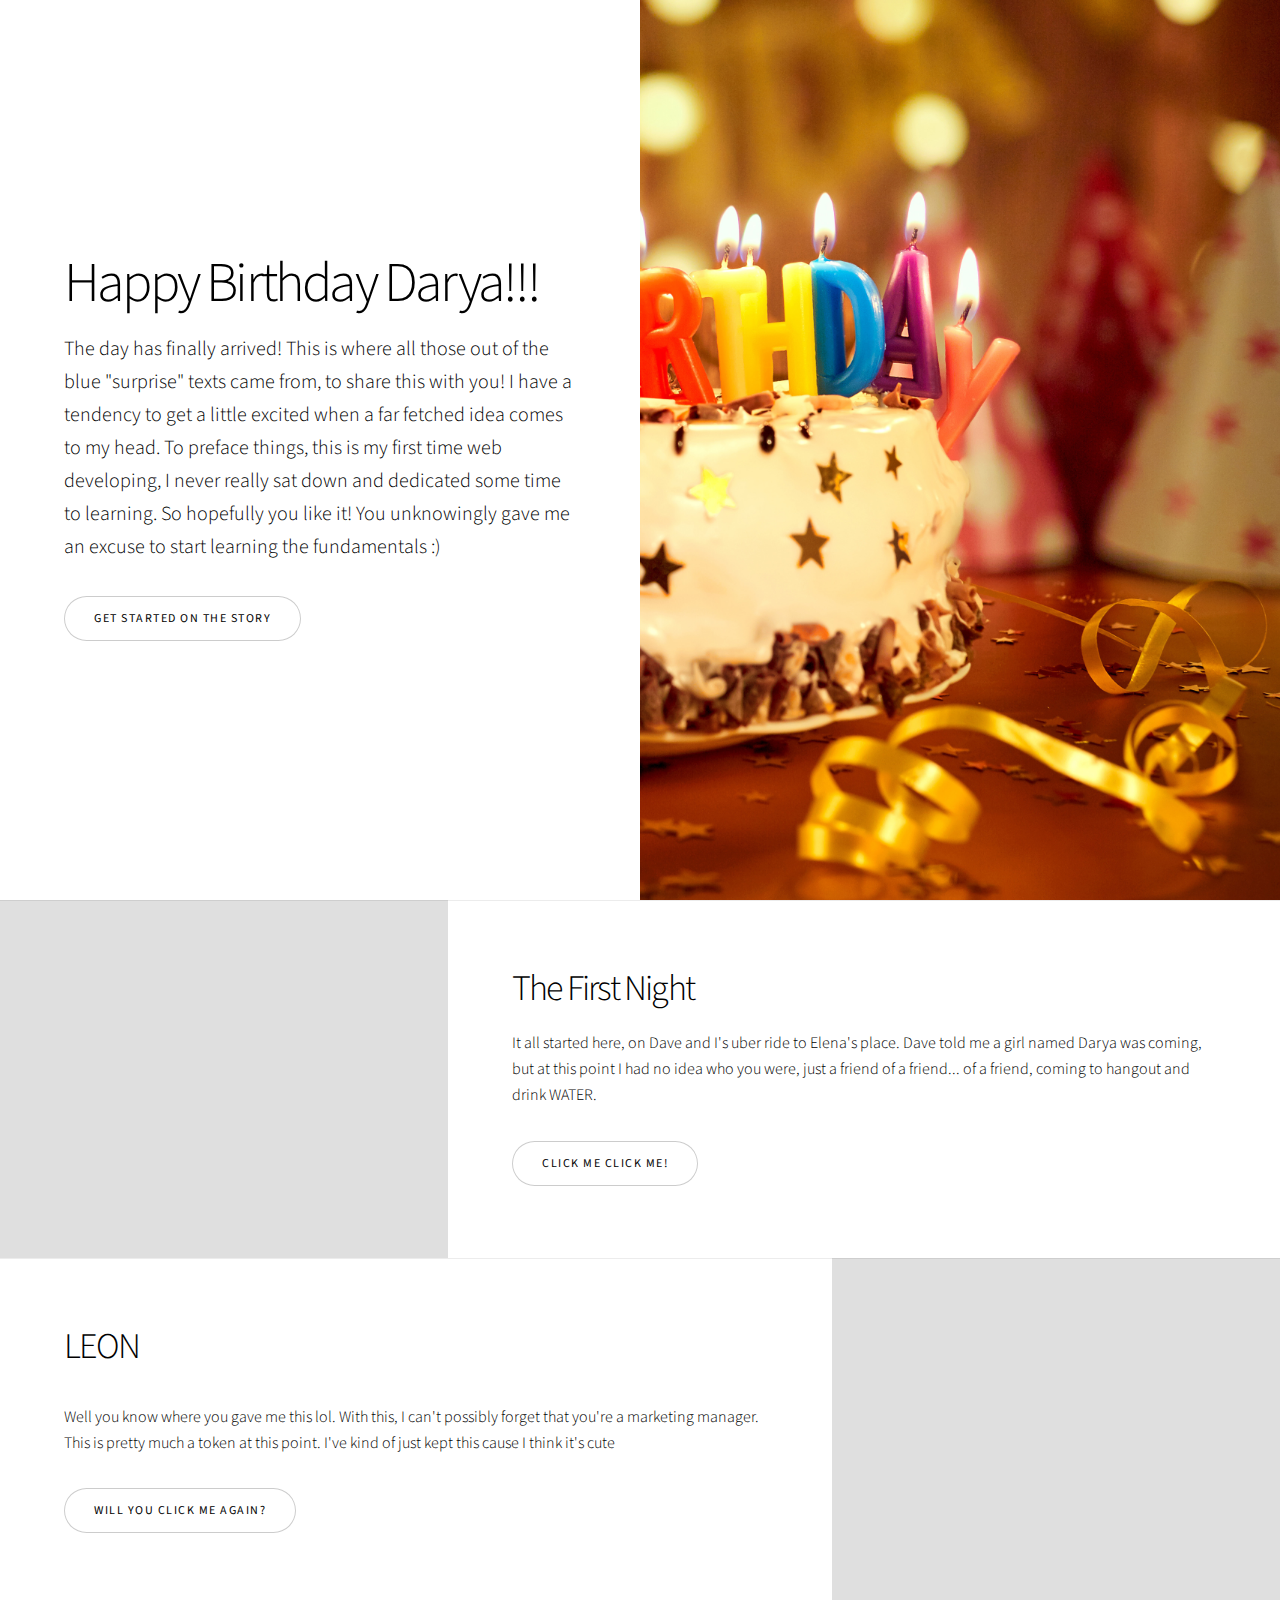
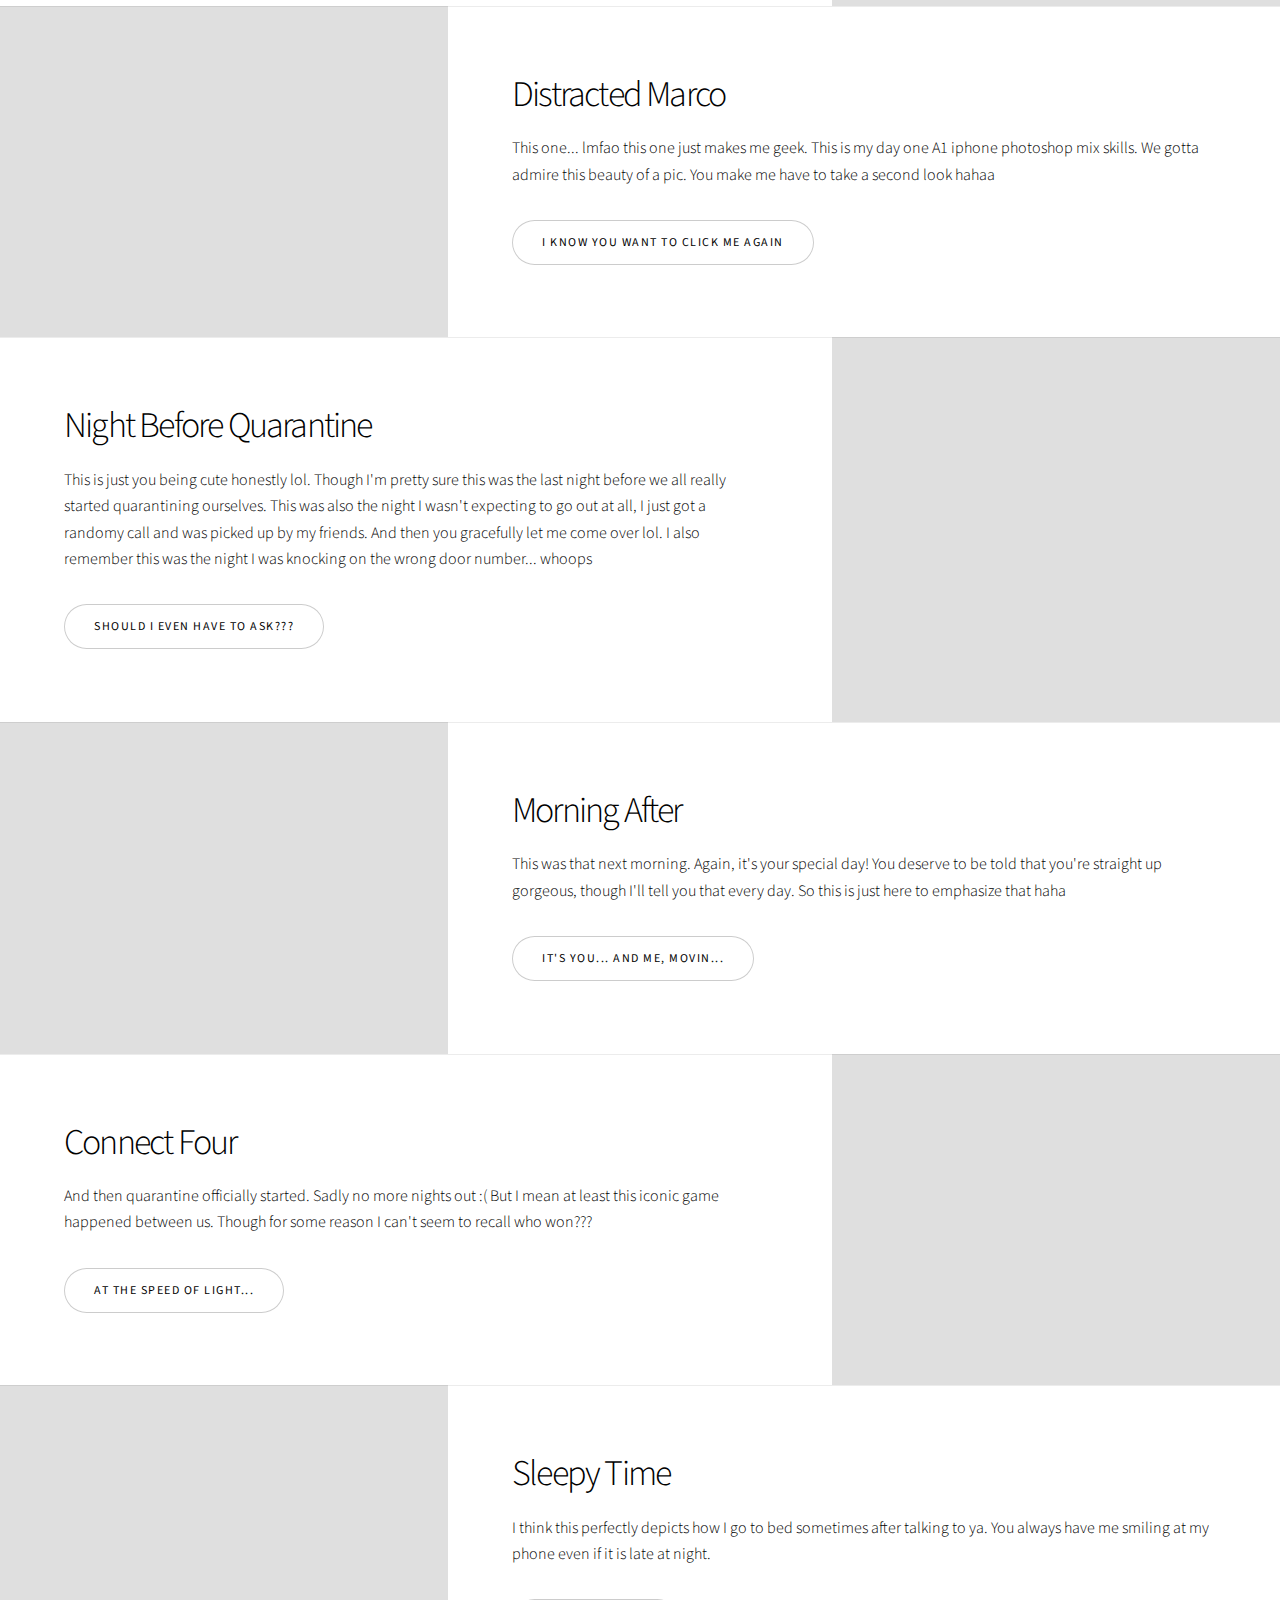
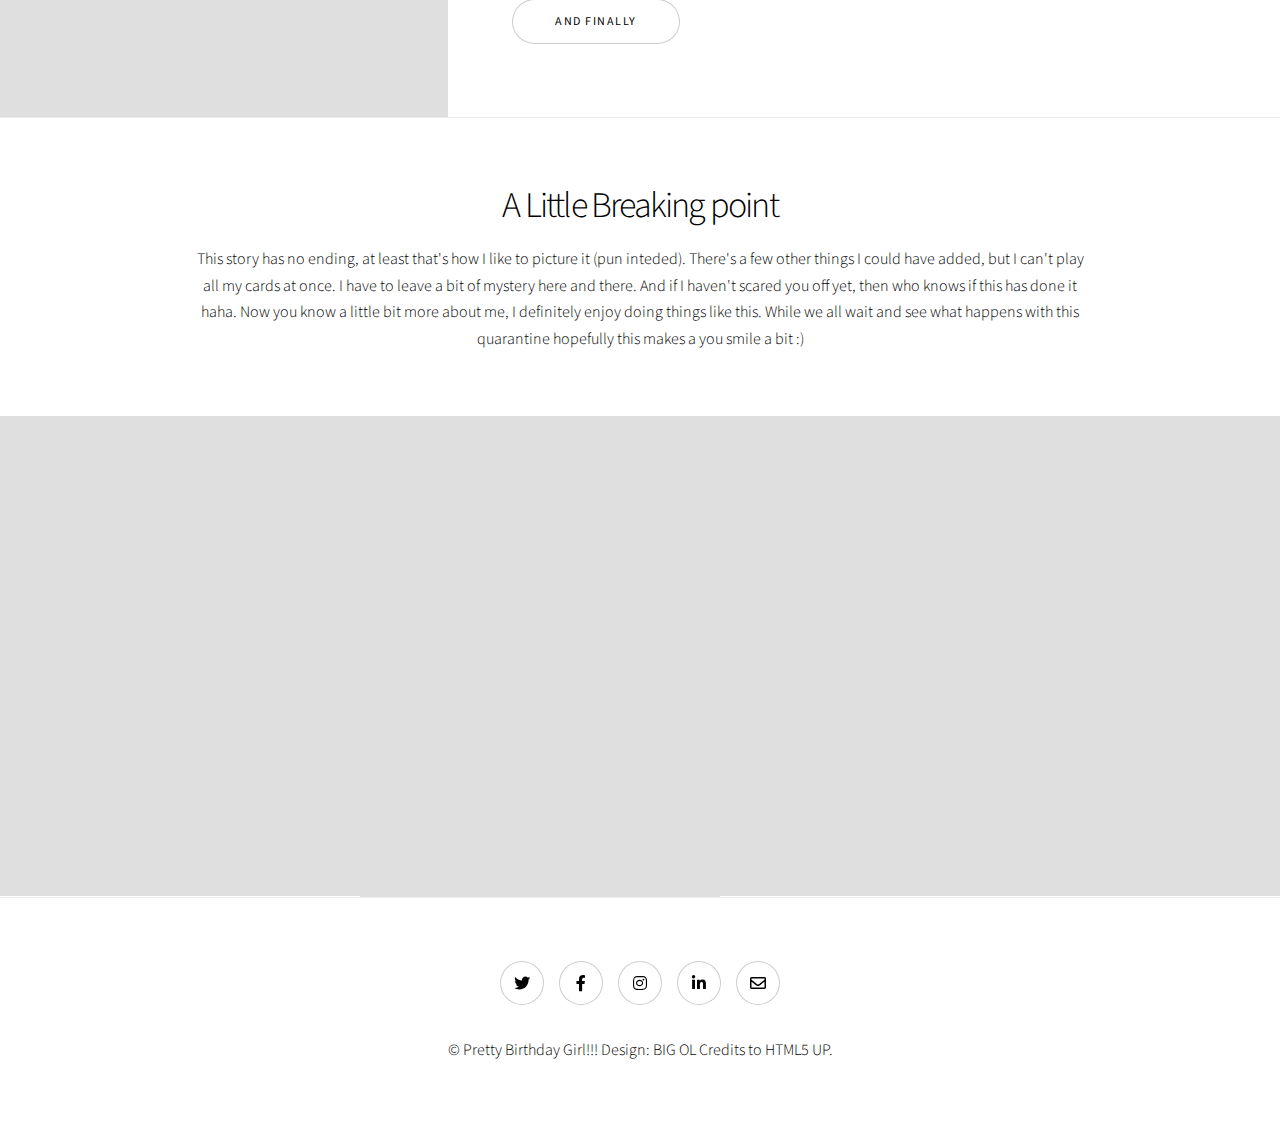
==== index.html @ 46069a38 "brah" ====
<!DOCTYPE HTML>
<!--
	Story by HTML5 UP
	html5up.net | @ajlkn
	Free for personal and commercial use under the CCA 3.0 license (html5up.net/license)
-->
<html>
	<head>
		<title>HAPPY BIRTHDAAAY DARYA!!</title>
		<meta charset="utf-8" />
		<meta name="viewport" content="width=device-width, initial-scale=1, user-scalable=no" />
		<link rel="stylesheet" href="assets/css/main.css" />
		<noscript><link rel="stylesheet" href="assets/css/noscript.css" /></noscript>
	</head>
	<body class="is-preload">

		<!-- Wrapper -->
			<div id="wrapper" class="divided">

				<!-- One -->
					<section class="banner style1 orient-left content-align-left image-position-right fullscreen onload-image-fade-in onload-content-fade-right">
						<div class="content">
							<h1>Happy Birthday Darya!!!</h1>
							<p class="major">The day has finally arrived! This is where all those out of the blue "surprise" texts came from, to share this with you!
								I have a tendency to get a little excited when a far fetched idea comes to my head. 
								To preface things, this is my first time web developing, I never really sat down and dedicated some time to learning. So hopefully you like it!
								You unknowingly gave me an excuse to start learning the fundamentals :)
							</p>
							<ul class="actions stacked">
								<li><a href="#first" class="button big wide smooth-scroll-middle">Get Started on the Story</a></li>
							</ul>
						</div>
						<div class="image">
							<img src="images/cake-candles-party.jpg" alt="BirthdayCandles" />
						</div>
					</section>

				<!-- Two -->
					<section class="spotlight style1 orient-right content-align-left image-position-center onscroll-image-fade-in" id="first">
						<div class="content">
							<h2>The First Night</h2>
							<p>It all started here, on Dave and I's uber ride to Elena's place. Dave told me a girl named Darya was coming, but at this point I had no idea who you were, 
								just a friend of a friend... of a friend, coming to hangout and drink WATER. 
							</p>
							<ul class="actions stacked">
								<li><a href="#second" class="button big wide smooth-scroll-middle">Click Me Click Me!</a></li>
							</ul>
						</div>
						<div class="image">
							<img src="images/WilsonHardwareNight.jpg" alt="WilsonHardwareNight" />
						</div>
					</section>

				<!-- Three -->
					<section class="spotlight style1 orient-left content-align-left image-position-center onscroll-image-fade-in" id="second">
						<div class="content">
							<h2>LEON</h2>
							<p></p>Well you know where you gave me this lol. With this, I can't possibly forget that you're a marketing manager.
							This is pretty much a token at this point. I've kind of just kept this cause I think it's cute </p>
							<ul class="actions stacked">
								<li><a href="#third" class="button big wide smooth-scroll-middle">Will you click me again?</a></li>
							</ul>
						</div>
						<div class="image">
							<img src="images/LEON.JPG" alt="LEON" />
						</div>
					</section>

				<!-- Four -->
					<section class="spotlight style1 orient-right content-align-left image-position-center onscroll-image-fade-in" id="third">
						<div class="content">
							<h2>Distracted Marco</h2>
							<p>This one... lmfao this one just makes me geek. This is my day one A1 iphone photoshop mix skills. We gotta admire this beauty of a pic.
								You make me have to take a second look hahaa
							</p>
							<ul class="actions stacked">
								<li><a href="#fourth" class="button big wide smooth-scroll-middle">I know you want to click me again</a></li>
							</ul>
						</div>
						<div class="image">
							<img src="images/DistractedMarco.JPG" alt="DistractedMarco" />
						</div>
					</section>

				<!-- Five -->
				<section class="spotlight style1 orient-left content-align-left image-position-center onscroll-image-fade-in" id="fourth">
					<div class="content">
						<h2>Night Before Quarantine</h2>
						<p>This is just you being cute honestly lol. Though I'm pretty sure this was the last night before we all really started quarantining ourselves.
						This was also the night I wasn't expecting to go out at all, I just got a randomy call and was picked up by my friends. And then you gracefully let me come over lol. 
						I also remember this was the night I was knocking on the wrong door number... whoops
						</p>
						<ul class="actions stacked">
							<li><a href="#fifth" class="button big wide smooth-scroll-middle">Should I even have to ask???</a></li>
						</ul>
					</div>
					<div class="image">
						<img src="images/NightBeforeQuarantine.JPG" alt="NightBeforeQuarantine" />
					</div>
				</section>
				
				<!-- Six -->
				<section class="spotlight style1 orient-right content-align-left image-position-center onscroll-image-fade-in" id="fifth">
					<div class="content">
						<h2>Morning After</h2>
						<p>This was that next morning. Again, it's your special day! You deserve to be told that you're straight up gorgeous, though I'll tell you that every day.
							So this is just here to emphasize that haha
						</p>
						<ul class="actions stacked">
							<li><a href="#sixth" class="button big wide smooth-scroll-middle">It's you... and me, movin...</a></li>
						</ul>
					</div>
					<div class="image">
						<img src="images/MorningAfter.JPG" alt="MorningAfter" />
					</div>
				</section>

				<!-- Seven -->
				<section class="spotlight style1 orient-left content-align-left image-position-center onscroll-image-fade-in" id="sixth">
					<div class="content">
						<h2>Connect Four</h2>
						<p>And then quarantine officially started. Sadly no more nights out :( But I mean at least this iconic game happened between us. 
							Though for some reason I can't seem to recall who won???
						</p>
						<ul class="actions stacked">
							<li><a href="#seventh" class="button big wide smooth-scroll-middle">at the speed of light...</a></li>
						</ul>
					</div>
					<div class="image">
						<img src="images/connectfour.JPG" alt="ConnectFour" />
					</div>
				</section>

				<!-- Eight -->
				<section class="spotlight style1 orient-right content-align-left image-position-center onscroll-image-fade-in" id="seventh">
					<div class="content">
						<h2>Sleepy Time</h2>
						<p>I think this perfectly depicts how I go to bed sometimes after talking to ya. You always have me smiling at my phone even if it is late at night.
							
						</p>
						<ul class="actions stacked">
							<li><a href="#eighth" class="button big wide smooth-scroll-middle">And Finally</a></li>
						</ul>
					</div>
					<div class="image">
						<img src="images/SleepyDarya.JPG" alt="MorningAfter" />
					</div>
				</section>

				<!-- Nine -->
					<section class="wrapper style1 align-center" id="eighth">
						<div class="inner">
							<h2>A Little Breaking point</h2>
							<p>This story has no ending, at least that's how I like to picture it (pun inteded). There's a few other things I could have added, but I can't play all my cards at once. 
								I have to leave a bit of mystery here and there. And if I haven't scared you off yet, then who knows if this has done it haha. Now you know a little bit more about me,
								I definitely enjoy doing things like this. While we all wait and see what happens with this quarantine hopefully this makes a you smile a bit :) </p>
						</div>

						<!-- Gallery -->
							<div class="gallery style2 medium lightbox onscroll-fade-in">
								<article>
									<a href="images/gallery/fulls/01.jpg" class="image">
										<img src="images/gallery/thumbs/01.jpg" alt="" />
									</a>
									<div class="caption">
										<h3>Tonight Tonight</h3>
										<p>We're going at it tonight, tonight, there's a party on the rooftop top of the world. Tonight, tonight :)</p>
										<ul class="actions fixed">
											<li><span class="button small">MORE BUTTONS!!</span></li>
										</ul>
									</div>
								</article>
								<article>
									<a href="images/gallery/fulls/02.jpg" class="image">
										<img src="images/gallery/thumbs/02.jpg" alt="" />
									</a>
									<div class="caption">
										<h3>Boys Like Girls</h3>
										<p>We're spinning on a roller coaster ride. The world stuck in black and white. You drove me crazy ever time we touched.
											But now I'm broken that I can't get up. OH GIRL, you make me such a luuuuuush
										</p>
										<ul class="actions fixed">
											<li><span class="button small">What's Behind This One :)</span></li>
										</ul>
									</div>
								</article>
								<article>
									<a href="https://www.youtube.com/watch?v=oHg5SJYRHA0" class="image">
										<img src="images/gallery/thumbs/03.jpg" alt="" />
									</a>
									<div class="caption">
										<h3>Under the Sea</h3>
										<p>We what the land folks loves to cook. Under the sea we off the hook. We got no troubles. Life is the bubbles.
											Under the sea! Under the sea!!!!!!!
										</p>
										<ul class="actions fixed">
											<li><span class="button small">This One Will Question Clicking Further!</span></li>
										</ul>
									</div>
								</article>
								<article>
									<a href="images/gallery/fulls/04.jpg" class="image">
										<img src="images/gallery/thumbs/04.jpg" alt="" />
									</a>
									<div class="caption">
										<h3>Get Lucky</h3>
										<p>She's up all night til the sun. I'm up all night to get some, she's up all night for good fun. I'm up all night to get lucky.
											We're up all night til the sun, we're all night to get some. We're up all night for good fun. We're up all night to get lucky :) 
										</p>
										<ul class="actions fixed">
											<li><span class="button small">Sorry For That, No More Like That I Promise!</span></li>
										</ul>
									</div>
								</article>
								<article>
									<a href="images/gallery/fulls/05.jpg" class="image">
										<img src="images/gallery/thumbs/05.jpg" alt="" />
									</a>
									<div class="caption">
										<h3>This Little Guy</h3>
										<p>I had the biggest brain fart when it came to scaling this picture right here. I was so perplexed with aspect ratios but I finally
											understand where my problem was. This probably won't make sense without a better explanation but apparently I was maintaining aspect
											ratio when I thought I wasn't, it's weird but things make soooooooooooo much more sense. My lil dumb dumb moment
										</p>
										<ul class="actions fixed">
											<li><span class="button small">Click To See Who Won</span></li>
										</ul>
									</div>
								</article>
								<article>
									<a href="images/gallery/fulls/06.jpg" class="image">
										<img src="images/gallery/thumbs/06.jpg" alt="" />
									</a>
									<div class="caption">
										<h3>One Dance</h3>
										<p>Grips on your waist, front way back way. Streets not safe, but I never run away. Even when im away, OT OT. There's never much
											love when we go OT. I pray to make it back one piece. I pray I pray. That why's I need a one dance, got a hennesy in my hand. 
										</p>
										<ul class="actions fixed">
											<li><span class="button small">I'm gonna leave this one :)</span></li>
										</ul>
									</div>
								</article>
								<!-- <article>
									<a href="images/gallery/fulls/07.jpg" class="image">
										<img src="images/gallery/thumbs/07.jpg" alt="" />
									</a>
									<div class="caption">
										<h3></h3>
										<p></p>
										<ul class="actions fixed">
											<li><span class="button small">Details</span></li>
										</ul>
									</div>
								</article> -->
							</div>

					</section>

				<!-- Eight
					<section class="wrapper style1 align-center">
						<div class="inner">
							<h2>Ipsum sed consequat</h2>
							<p>Lorem ipsum dolor sit amet, consectetur adipiscing elit. Morbi id ante sed ex pharetra lacinia sit amet vel massa. Donec facilisis laoreet nulla eu bibendum. Donec ut ex risus. Fusce lorem lectus, pharetra pretium massa et, hendrerit vestibulum odio lorem ipsum.</p>
							<div class="items style1 medium onscroll-fade-in">
								<section>
									<span class="icon style2 major fa-gem"></span>
									<h3>Lorem</h3>
									<p>Lorem ipsum dolor sit amet, consectetur adipiscing elit. Morbi dui turpis, cursus eget orci amet aliquam congue semper. Etiam eget ultrices risus nec tempor elit.</p>
								</section>
								<section>
									<span class="icon solid style2 major fa-save"></span>
									<h3>Ipsum</h3>
									<p>Lorem ipsum dolor sit amet, consectetur adipiscing elit. Morbi dui turpis, cursus eget orci amet aliquam congue semper. Etiam eget ultrices risus nec tempor elit.</p>
								</section>
								<section>
									<span class="icon solid style2 major fa-chart-bar"></span>
									<h3>Dolor</h3>
									<p>Lorem ipsum dolor sit amet, consectetur adipiscing elit. Morbi dui turpis, cursus eget orci amet aliquam congue semper. Etiam eget ultrices risus nec tempor elit.</p>
								</section>
								<section>
									<span class="icon solid style2 major fa-wifi"></span>
									<h3>Amet</h3>
									<p>Lorem ipsum dolor sit amet, consectetur adipiscing elit. Morbi dui turpis, cursus eget orci amet aliquam congue semper. Etiam eget ultrices risus nec tempor elit.</p>
								</section>
								<section>
									<span class="icon solid style2 major fa-cog"></span>
									<h3>Magna</h3>
									<p>Lorem ipsum dolor sit amet, consectetur adipiscing elit. Morbi dui turpis, cursus eget orci amet aliquam congue semper. Etiam eget ultrices risus nec tempor elit.</p>
								</section>
								<section>
									<span class="icon style2 major fa-paper-plane"></span>
									<h3>Tempus</h3>
									<p>Lorem ipsum dolor sit amet, consectetur adipiscing elit. Morbi dui turpis, cursus eget orci amet aliquam congue semper. Etiam eget ultrices risus nec tempor elit.</p>
								</section>
								<section>
									<span class="icon solid style2 major fa-desktop"></span>
									<h3>Aliquam</h3>
									<p>Lorem ipsum dolor sit amet, consectetur adipiscing elit. Morbi dui turpis, cursus eget orci amet aliquam congue semper. Etiam eget ultrices risus nec tempor elit.</p>
								</section>
								<section>
									<span class="icon solid style2 major fa-sync-alt"></span>
									<h3>Elit</h3>
									<p>Lorem ipsum dolor sit amet, consectetur adipiscing elit. Morbi dui turpis, cursus eget orci amet aliquam congue semper. Etiam eget ultrices risus nec tempor elit.</p>
								</section>
								<section>
									<span class="icon solid style2 major fa-hashtag"></span>
									<h3>Morbi</h3>
									<p>Lorem ipsum dolor sit amet, consectetur adipiscing elit. Morbi dui turpis, cursus eget orci amet aliquam congue semper. Etiam eget ultrices risus nec tempor elit.</p>
								</section>
								<section>
									<span class="icon solid style2 major fa-bolt"></span>
									<h3>Turpis</h3>
									<p>Lorem ipsum dolor sit amet, consectetur adipiscing elit. Morbi dui turpis, cursus eget orci amet aliquam congue semper. Etiam eget ultrices risus nec tempor elit.</p>
								</section>
								<section>
									<span class="icon solid style2 major fa-envelope"></span>
									<h3>Ultrices</h3>
									<p>Lorem ipsum dolor sit amet, consectetur adipiscing elit. Morbi dui turpis, cursus eget orci amet aliquam congue semper. Etiam eget ultrices risus nec tempor elit.</p>
								</section>
								<section>
									<span class="icon solid style2 major fa-leaf"></span>
									<h3>Risus</h3>
									<p>Lorem ipsum dolor sit amet, consectetur adipiscing elit. Morbi dui turpis, cursus eget orci amet aliquam congue semper. Etiam eget ultrices risus nec tempor elit.</p>
								</section>
							</div>
						</div>
					</section> -->

				<!-- Seven -->
					<!-- <section class="wrapper style1 align-center">
						<div class="inner medium">
							<h2>Get in touch</h2>
							<form method="post" action="#">
								<div class="fields">
									<div class="field half">
										<label for="name">Name</label>
										<input type="text" name="name" id="name" value="" />
									</div>
									<div class="field half">
										<label for="email">Email</label>
										<input type="email" name="email" id="email" value="" />
									</div>
									<div class="field">
										<label for="message">Message</label>
										<textarea name="message" id="message" rows="6"></textarea>
									</div>
								</div>
								<ul class="actions special">
									<li><input type="submit" name="submit" id="submit" value="Send Message" /></li>
								</ul>
							</form>

						</div>
					</section> -->

				<!-- Footer -->
					<footer class="wrapper style1 align-center">
						<div class="inner">
							<ul class="icons">
								<li><a href="https://twitter.com/leonUSA?ref_src=twsrc%5Egoogle%7Ctwcamp%5Eserp%7Ctwgr%5Eauthor" class="icon brands style2 fa-twitter"><span class="label">Twitter</span></a></li>
								<li><a href="https://www.facebook.com/DownsSyndromeAssociation/" class="icon brands style2 fa-facebook-f"><span class="label">Facebook</span></a></li>
								<li><a href="https://www.instagram.com/daryakmack/?hl=bg" class="icon brands style2 fa-instagram"><span class="label">Instagram</span></a></li>
								<li><a href="https://www.linkedin.com/in/marco-perdomo-41482aa5/" class="icon brands style2 fa-linkedin-in"><span class="label">LinkedIn</span></a></li>
								<li><a href="https://www.youtube.com/watch?v=vmd1qMN5Yo0" class="icon style2 fa-envelope"><span class="label">Email</span></a></li>
							</ul>
							<p>&copy; Pretty Birthday Girl!!! Design: BIG OL Credits to HTML5 UP.</p>
						</div>
					</footer>

			</div>

		<!-- Scripts -->
			<script src="assets/js/jquery.min.js"></script>
			<script src="assets/js/jquery.scrollex.min.js"></script>
			<script src="assets/js/jquery.scrolly.min.js"></script>
			<script src="assets/js/browser.min.js"></script>
			<script src="assets/js/breakpoints.min.js"></script>
			<script src="assets/js/util.js"></script>
			<script src="assets/js/main.js"></script>

	</body>
</html>
---- assets/css/main.css ----
@import url(fontawesome-all.min.css);
@import url("https://fonts.googleapis.com/css?family=Source+Sans+Pro:300,300i,400,400i");

/*
	Story by HTML5 UP
	html5up.net | @ajlkn
	Free for personal and commercial use under the CCA 3.0 license (html5up.net/license)
*/

html, body, div, span, applet, object,
iframe, h1, h2, h3, h4, h5, h6, p, blockquote,
pre, a, abbr, acronym, address, big, cite,
code, del, dfn, em, img, ins, kbd, q, s, samp,
small, strike, strong, sub, sup, tt, var, b,
u, i, center, dl, dt, dd, ol, ul, li, fieldset,
form, label, legend, table, caption, tbody,
tfoot, thead, tr, th, td, article, aside,
canvas, details, embed, figure, figcaption,
footer, header, hgroup, menu, nav, output, ruby,
section, summary, time, mark, audio, video {
	margin: 0;
	padding: 0;
	border: 0;
	font-size: 100%;
	font: inherit;
	vertical-align: baseline;}

article, aside, details, figcaption, figure,
footer, header, hgroup, menu, nav, section {
	display: block;}

body {
	line-height: 1;
}

ol, ul {
	list-style: none;
}

blockquote, q {
	quotes: none;
}

	blockquote:before, blockquote:after, q:before, q:after {
		content: '';
		content: none;
	}

table {
	border-collapse: collapse;
	border-spacing: 0;
}

body {
	-webkit-text-size-adjust: none;
}

mark {
	background-color: transparent;
	color: inherit;
}

input::-moz-focus-inner {
	border: 0;
	padding: 0;
}

input, select, textarea {
	-moz-appearance: none;
	-webkit-appearance: none;
	-ms-appearance: none;
	appearance: none;
}

/* Basic */

	@-ms-viewport {
		width: device-width;
	}

	body {
		-ms-overflow-style: scrollbar;
	}

	@media screen and (max-width: 480px) {

		html, body {
			min-width: 320px;
		}

	}

	html {
		box-sizing: border-box;
	}

	*, *:before, *:after {
		box-sizing: inherit;
	}

	body {
		background: #ffffff;
	}

		body.is-preload *, body.is-preload *:before, body.is-preload *:after {
			-moz-animation: none !important;
			-webkit-animation: none !important;
			-ms-animation: none !important;
			animation: none !important;
			-moz-transition: none !important;
			-webkit-transition: none !important;
			-ms-transition: none !important;
			transition: none !important;
		}

/* Type */

	html {
		font-size: 18pt;
	}

		@media screen and (max-width: 1680px) {

			html {
				font-size: 14pt;
			}

		}

		@media screen and (max-width: 1280px) {

			html {
				font-size: 12pt;
			}

		}

		@media screen and (max-width: 736px) {

			html {
				font-size: 11pt;
			}

		}

		@media screen and (max-width: 360px) {

			html {
				font-size: 10pt;
			}

		}

	body {
		background-color: #ffffff;
		color: #000000;
	}

	body, input, select, textarea {
		font-family: "Source Sans Pro", Helvetica, sans-serif;
		font-size: 1rem;
		font-weight: 300;
		line-height: 1.65;
	}

	a {
		-moz-transition: color 0.2s ease-in-out;
		-webkit-transition: color 0.2s ease-in-out;
		-ms-transition: color 0.2s ease-in-out;
		transition: color 0.2s ease-in-out;
		text-decoration: underline;
	}

		a:hover {
			text-decoration: none;
		}

	strong, b {
		font-weight: 400;
	}

	em, i {
		font-style: italic;
	}

	p {
		margin: 0 0 2rem 0;
	}

		p.major {
			font-size: 1.25rem;
		}

	h1, h2, h3, h4, h5, h6 {
		font-weight: 300;
		line-height: 1.375;
		letter-spacing: -0.05em;
		margin: 0 0 1rem 0;
	}

		h1 a, h2 a, h3 a, h4 a, h5 a, h6 a {
			color: inherit;
			text-decoration: none;
		}

	h1 {
		font-size: 3.5rem;
		line-height: 1.2;
	}

	h2 {
		font-size: 2.25rem;
	}

	h3 {
		font-size: 1.5rem;
	}

	h4 {
		font-size: 1.1rem;
	}

	h5 {
		font-size: 0.9rem;
	}

	h6 {
		font-size: 0.7rem;
	}

	sub {
		font-size: 0.8rem;
		position: relative;
		top: 0.5rem;
	}

	sup {
		font-size: 0.8rem;
		position: relative;
		top: -0.5rem;
	}

	blockquote {
		border-left: solid 4px;
		font-style: italic;
		margin: 0 0 2rem 0;
		padding: 0.5rem 0 0.5rem 2rem;
	}

	code {
		border-radius: 4px;
		font-family: "Courier New", monospace;
		font-size: 0.9em;
		margin: 0 0.25rem;
		padding: 0.25rem 0.325rem;
	}

	pre {
		-webkit-overflow-scrolling: touch;
		font-family: "Courier New", monospace;
		font-size: 0.9em;
		margin: 0 0 2rem 0;
	}

		pre code {
			display: block;
			line-height: 1.5;
			padding: 0.75rem 1rem;
			overflow-x: auto;
		}

	hr {
		border: 0;
		border-bottom: solid 1px;
		margin: 2.5rem 0;
	}

		hr.major {
			margin: 3.5rem 0;
		}

	.align-left {
		text-align: left;
	}

	.align-center {
		text-align: center;
	}

	.align-right {
		text-align: right;
	}

	@media screen and (max-width: 736px) {

		p.major {
			font-size: 1.1rem;
		}

		h1 {
			font-size: 2.5rem;
		}

		h2 {
			font-size: 2rem;
		}

		h3 {
			font-size: 1.25rem;
		}

		h4 {
			font-size: 1rem;
		}

	}

	input, select, textarea {
		color: #000000;
	}

	a {
		color: #000000;
	}

		a:hover {
			color: #47D3E5;
		}

	strong, b {
		color: #000000;
	}

	h1, h2, h3, h4, h5, h6 {
		color: #000000;
	}

	blockquote {
		border-left-color: rgba(0, 0, 0, 0.2);
	}

	code {
		background: rgba(0, 0, 0, 0.05);
		border-color: rgba(0, 0, 0, 0.2);
	}

	hr {
		border-bottom-color: rgba(0, 0, 0, 0.2);
	}

/* Row */

	.row {
		display: flex;
		flex-wrap: wrap;
		box-sizing: border-box;
		align-items: stretch;
	}

		.row > * {
			box-sizing: border-box;
		}

		.row.gtr-uniform > * > :last-child {
			margin-bottom: 0;
		}

		.row.aln-left {
			justify-content: flex-start;
		}

		.row.aln-center {
			justify-content: center;
		}

		.row.aln-right {
			justify-content: flex-end;
		}

		.row.aln-top {
			align-items: flex-start;
		}

		.row.aln-middle {
			align-items: center;
		}

		.row.aln-bottom {
			align-items: flex-end;
		}

		.row > .imp {
			order: -1;
		}

		.row > .col-1 {
			width: 8.33333%;
		}

		.row > .off-1 {
			margin-left: 8.33333%;
		}

		.row > .col-2 {
			width: 16.66667%;
		}

		.row > .off-2 {
			margin-left: 16.66667%;
		}

		.row > .col-3 {
			width: 25%;
		}

		.row > .off-3 {
			margin-left: 25%;
		}

		.row > .col-4 {
			width: 33.33333%;
		}

		.row > .off-4 {
			margin-left: 33.33333%;
		}

		.row > .col-5 {
			width: 41.66667%;
		}

		.row > .off-5 {
			margin-left: 41.66667%;
		}

		.row > .col-6 {
			width: 50%;
		}

		.row > .off-6 {
			margin-left: 50%;
		}

		.row > .col-7 {
			width: 58.33333%;
		}

		.row > .off-7 {
			margin-left: 58.33333%;
		}

		.row > .col-8 {
			width: 66.66667%;
		}

		.row > .off-8 {
			margin-left: 66.66667%;
		}

		.row > .col-9 {
			width: 75%;
		}

		.row > .off-9 {
			margin-left: 75%;
		}

		.row > .col-10 {
			width: 83.33333%;
		}

		.row > .off-10 {
			margin-left: 83.33333%;
		}

		.row > .col-11 {
			width: 91.66667%;
		}

		.row > .off-11 {
			margin-left: 91.66667%;
		}

		.row > .col-12 {
			width: 100%;
		}

		.row > .off-12 {
			margin-left: 100%;
		}

		.row.gtr-0 {
			margin-top: 0;
			margin-left: 0rem;
		}

			.row.gtr-0 > * {
				padding: 0 0 0 0rem;
			}

			.row.gtr-0.gtr-uniform {
				margin-top: 0rem;
			}

				.row.gtr-0.gtr-uniform > * {
					padding-top: 0rem;
				}

		.row.gtr-25 {
			margin-top: 0;
			margin-left: -0.5rem;
		}

			.row.gtr-25 > * {
				padding: 0 0 0 0.5rem;
			}

			.row.gtr-25.gtr-uniform {
				margin-top: -0.5rem;
			}

				.row.gtr-25.gtr-uniform > * {
					padding-top: 0.5rem;
				}

		.row.gtr-50 {
			margin-top: 0;
			margin-left: -1rem;
		}

			.row.gtr-50 > * {
				padding: 0 0 0 1rem;
			}

			.row.gtr-50.gtr-uniform {
				margin-top: -1rem;
			}

				.row.gtr-50.gtr-uniform > * {
					padding-top: 1rem;
				}

		.row {
			margin-top: 0;
			margin-left: -2rem;
		}

			.row > * {
				padding: 0 0 0 2rem;
			}

			.row.gtr-uniform {
				margin-top: -2rem;
			}

				.row.gtr-uniform > * {
					padding-top: 2rem;
				}

		.row.gtr-150 {
			margin-top: 0;
			margin-left: -3rem;
		}

			.row.gtr-150 > * {
				padding: 0 0 0 3rem;
			}

			.row.gtr-150.gtr-uniform {
				margin-top: -3rem;
			}

				.row.gtr-150.gtr-uniform > * {
					padding-top: 3rem;
				}

		.row.gtr-200 {
			margin-top: 0;
			margin-left: -4rem;
		}

			.row.gtr-200 > * {
				padding: 0 0 0 4rem;
			}

			.row.gtr-200.gtr-uniform {
				margin-top: -4rem;
			}

				.row.gtr-200.gtr-uniform > * {
					padding-top: 4rem;
				}

		@media screen and (max-width: 1680px) {

			.row {
				display: flex;
				flex-wrap: wrap;
				box-sizing: border-box;
				align-items: stretch;
			}

				.row > * {
					box-sizing: border-box;
				}

				.row.gtr-uniform > * > :last-child {
					margin-bottom: 0;
				}

				.row.aln-left {
					justify-content: flex-start;
				}

				.row.aln-center {
					justify-content: center;
				}

				.row.aln-right {
					justify-content: flex-end;
				}

				.row.aln-top {
					align-items: flex-start;
				}

				.row.aln-middle {
					align-items: center;
				}

				.row.aln-bottom {
					align-items: flex-end;
				}

				.row > .imp-xlarge {
					order: -1;
				}

				.row > .col-1-xlarge {
					width: 8.33333%;
				}

				.row > .off-1-xlarge {
					margin-left: 8.33333%;
				}

				.row > .col-2-xlarge {
					width: 16.66667%;
				}

				.row > .off-2-xlarge {
					margin-left: 16.66667%;
				}

				.row > .col-3-xlarge {
					width: 25%;
				}

				.row > .off-3-xlarge {
					margin-left: 25%;
				}

				.row > .col-4-xlarge {
					width: 33.33333%;
				}

				.row > .off-4-xlarge {
					margin-left: 33.33333%;
				}

				.row > .col-5-xlarge {
					width: 41.66667%;
				}

				.row > .off-5-xlarge {
					margin-left: 41.66667%;
				}

				.row > .col-6-xlarge {
					width: 50%;
				}

				.row > .off-6-xlarge {
					margin-left: 50%;
				}

				.row > .col-7-xlarge {
					width: 58.33333%;
				}

				.row > .off-7-xlarge {
					margin-left: 58.33333%;
				}

				.row > .col-8-xlarge {
					width: 66.66667%;
				}

				.row > .off-8-xlarge {
					margin-left: 66.66667%;
				}

				.row > .col-9-xlarge {
					width: 75%;
				}

				.row > .off-9-xlarge {
					margin-left: 75%;
				}

				.row > .col-10-xlarge {
					width: 83.33333%;
				}

				.row > .off-10-xlarge {
					margin-left: 83.33333%;
				}

				.row > .col-11-xlarge {
					width: 91.66667%;
				}

				.row > .off-11-xlarge {
					margin-left: 91.66667%;
				}

				.row > .col-12-xlarge {
					width: 100%;
				}

				.row > .off-12-xlarge {
					margin-left: 100%;
				}

				.row.gtr-0 {
					margin-top: 0;
					margin-left: 0rem;
				}

					.row.gtr-0 > * {
						padding: 0 0 0 0rem;
					}

					.row.gtr-0.gtr-uniform {
						margin-top: 0rem;
					}

						.row.gtr-0.gtr-uniform > * {
							padding-top: 0rem;
						}

				.row.gtr-25 {
					margin-top: 0;
					margin-left: -0.5rem;
				}

					.row.gtr-25 > * {
						padding: 0 0 0 0.5rem;
					}

					.row.gtr-25.gtr-uniform {
						margin-top: -0.5rem;
					}

						.row.gtr-25.gtr-uniform > * {
							padding-top: 0.5rem;
						}

				.row.gtr-50 {
					margin-top: 0;
					margin-left: -1rem;
				}

					.row.gtr-50 > * {
						padding: 0 0 0 1rem;
					}

					.row.gtr-50.gtr-uniform {
						margin-top: -1rem;
					}

						.row.gtr-50.gtr-uniform > * {
							padding-top: 1rem;
						}

				.row {
					margin-top: 0;
					margin-left: -2rem;
				}

					.row > * {
						padding: 0 0 0 2rem;
					}

					.row.gtr-uniform {
						margin-top: -2rem;
					}

						.row.gtr-uniform > * {
							padding-top: 2rem;
						}

				.row.gtr-150 {
					margin-top: 0;
					margin-left: -3rem;
				}

					.row.gtr-150 > * {
						padding: 0 0 0 3rem;
					}

					.row.gtr-150.gtr-uniform {
						margin-top: -3rem;
					}

						.row.gtr-150.gtr-uniform > * {
							padding-top: 3rem;
						}

				.row.gtr-200 {
					margin-top: 0;
					margin-left: -4rem;
				}

					.row.gtr-200 > * {
						padding: 0 0 0 4rem;
					}

					.row.gtr-200.gtr-uniform {
						margin-top: -4rem;
					}

						.row.gtr-200.gtr-uniform > * {
							padding-top: 4rem;
						}

		}

		@media screen and (max-width: 1280px) {

			.row {
				display: flex;
				flex-wrap: wrap;
				box-sizing: border-box;
				align-items: stretch;
			}

				.row > * {
					box-sizing: border-box;
				}

				.row.gtr-uniform > * > :last-child {
					margin-bottom: 0;
				}

				.row.aln-left {
					justify-content: flex-start;
				}

				.row.aln-center {
					justify-content: center;
				}

				.row.aln-right {
					justify-content: flex-end;
				}

				.row.aln-top {
					align-items: flex-start;
				}

				.row.aln-middle {
					align-items: center;
				}

				.row.aln-bottom {
					align-items: flex-end;
				}

				.row > .imp-large {
					order: -1;
				}

				.row > .col-1-large {
					width: 8.33333%;
				}

				.row > .off-1-large {
					margin-left: 8.33333%;
				}

				.row > .col-2-large {
					width: 16.66667%;
				}

				.row > .off-2-large {
					margin-left: 16.66667%;
				}

				.row > .col-3-large {
					width: 25%;
				}

				.row > .off-3-large {
					margin-left: 25%;
				}

				.row > .col-4-large {
					width: 33.33333%;
				}

				.row > .off-4-large {
					margin-left: 33.33333%;
				}

				.row > .col-5-large {
					width: 41.66667%;
				}

				.row > .off-5-large {
					margin-left: 41.66667%;
				}

				.row > .col-6-large {
					width: 50%;
				}

				.row > .off-6-large {
					margin-left: 50%;
				}

				.row > .col-7-large {
					width: 58.33333%;
				}

				.row > .off-7-large {
					margin-left: 58.33333%;
				}

				.row > .col-8-large {
					width: 66.66667%;
				}

				.row > .off-8-large {
					margin-left: 66.66667%;
				}

				.row > .col-9-large {
					width: 75%;
				}

				.row > .off-9-large {
					margin-left: 75%;
				}

				.row > .col-10-large {
					width: 83.33333%;
				}

				.row > .off-10-large {
					margin-left: 83.33333%;
				}

				.row > .col-11-large {
					width: 91.66667%;
				}

				.row > .off-11-large {
					margin-left: 91.66667%;
				}

				.row > .col-12-large {
					width: 100%;
				}

				.row > .off-12-large {
					margin-left: 100%;
				}

				.row.gtr-0 {
					margin-top: 0;
					margin-left: 0rem;
				}

					.row.gtr-0 > * {
						padding: 0 0 0 0rem;
					}

					.row.gtr-0.gtr-uniform {
						margin-top: 0rem;
					}

						.row.gtr-0.gtr-uniform > * {
							padding-top: 0rem;
						}

				.row.gtr-25 {
					margin-top: 0;
					margin-left: -0.5rem;
				}

					.row.gtr-25 > * {
						padding: 0 0 0 0.5rem;
					}

					.row.gtr-25.gtr-uniform {
						margin-top: -0.5rem;
					}

						.row.gtr-25.gtr-uniform > * {
							padding-top: 0.5rem;
						}

				.row.gtr-50 {
					margin-top: 0;
					margin-left: -1rem;
				}

					.row.gtr-50 > * {
						padding: 0 0 0 1rem;
					}

					.row.gtr-50.gtr-uniform {
						margin-top: -1rem;
					}

						.row.gtr-50.gtr-uniform > * {
							padding-top: 1rem;
						}

				.row {
					margin-top: 0;
					margin-left: -2rem;
				}

					.row > * {
						padding: 0 0 0 2rem;
					}

					.row.gtr-uniform {
						margin-top: -2rem;
					}

						.row.gtr-uniform > * {
							padding-top: 2rem;
						}

				.row.gtr-150 {
					margin-top: 0;
					margin-left: -3rem;
				}

					.row.gtr-150 > * {
						padding: 0 0 0 3rem;
					}

					.row.gtr-150.gtr-uniform {
						margin-top: -3rem;
					}

						.row.gtr-150.gtr-uniform > * {
							padding-top: 3rem;
						}

				.row.gtr-200 {
					margin-top: 0;
					margin-left: -4rem;
				}

					.row.gtr-200 > * {
						padding: 0 0 0 4rem;
					}

					.row.gtr-200.gtr-uniform {
						margin-top: -4rem;
					}

						.row.gtr-200.gtr-uniform > * {
							padding-top: 4rem;
						}

		}

		@media screen and (max-width: 980px) {

			.row {
				display: flex;
				flex-wrap: wrap;
				box-sizing: border-box;
				align-items: stretch;
			}

				.row > * {
					box-sizing: border-box;
				}

				.row.gtr-uniform > * > :last-child {
					margin-bottom: 0;
				}

				.row.aln-left {
					justify-content: flex-start;
				}

				.row.aln-center {
					justify-content: center;
				}

				.row.aln-right {
					justify-content: flex-end;
				}

				.row.aln-top {
					align-items: flex-start;
				}

				.row.aln-middle {
					align-items: center;
				}

				.row.aln-bottom {
					align-items: flex-end;
				}

				.row > .imp-medium {
					order: -1;
				}

				.row > .col-1-medium {
					width: 8.33333%;
				}

				.row > .off-1-medium {
					margin-left: 8.33333%;
				}

				.row > .col-2-medium {
					width: 16.66667%;
				}

				.row > .off-2-medium {
					margin-left: 16.66667%;
				}

				.row > .col-3-medium {
					width: 25%;
				}

				.row > .off-3-medium {
					margin-left: 25%;
				}

				.row > .col-4-medium {
					width: 33.33333%;
				}

				.row > .off-4-medium {
					margin-left: 33.33333%;
				}

				.row > .col-5-medium {
					width: 41.66667%;
				}

				.row > .off-5-medium {
					margin-left: 41.66667%;
				}

				.row > .col-6-medium {
					width: 50%;
				}

				.row > .off-6-medium {
					margin-left: 50%;
				}

				.row > .col-7-medium {
					width: 58.33333%;
				}

				.row > .off-7-medium {
					margin-left: 58.33333%;
				}

				.row > .col-8-medium {
					width: 66.66667%;
				}

				.row > .off-8-medium {
					margin-left: 66.66667%;
				}

				.row > .col-9-medium {
					width: 75%;
				}

				.row > .off-9-medium {
					margin-left: 75%;
				}

				.row > .col-10-medium {
					width: 83.33333%;
				}

				.row > .off-10-medium {
					margin-left: 83.33333%;
				}

				.row > .col-11-medium {
					width: 91.66667%;
				}

				.row > .off-11-medium {
					margin-left: 91.66667%;
				}

				.row > .col-12-medium {
					width: 100%;
				}

				.row > .off-12-medium {
					margin-left: 100%;
				}

				.row.gtr-0 {
					margin-top: 0;
					margin-left: 0rem;
				}

					.row.gtr-0 > * {
						padding: 0 0 0 0rem;
					}

					.row.gtr-0.gtr-uniform {
						margin-top: 0rem;
					}

						.row.gtr-0.gtr-uniform > * {
							padding-top: 0rem;
						}

				.row.gtr-25 {
					margin-top: 0;
					margin-left: -0.5rem;
				}

					.row.gtr-25 > * {
						padding: 0 0 0 0.5rem;
					}

					.row.gtr-25.gtr-uniform {
						margin-top: -0.5rem;
					}

						.row.gtr-25.gtr-uniform > * {
							padding-top: 0.5rem;
						}

				.row.gtr-50 {
					margin-top: 0;
					margin-left: -1rem;
				}

					.row.gtr-50 > * {
						padding: 0 0 0 1rem;
					}

					.row.gtr-50.gtr-uniform {
						margin-top: -1rem;
					}

						.row.gtr-50.gtr-uniform > * {
							padding-top: 1rem;
						}

				.row {
					margin-top: 0;
					margin-left: -2rem;
				}

					.row > * {
						padding: 0 0 0 2rem;
					}

					.row.gtr-uniform {
						margin-top: -2rem;
					}

						.row.gtr-uniform > * {
							padding-top: 2rem;
						}

				.row.gtr-150 {
					margin-top: 0;
					margin-left: -3rem;
				}

					.row.gtr-150 > * {
						padding: 0 0 0 3rem;
					}

					.row.gtr-150.gtr-uniform {
						margin-top: -3rem;
					}

						.row.gtr-150.gtr-uniform > * {
							padding-top: 3rem;
						}

				.row.gtr-200 {
					margin-top: 0;
					margin-left: -4rem;
				}

					.row.gtr-200 > * {
						padding: 0 0 0 4rem;
					}

					.row.gtr-200.gtr-uniform {
						margin-top: -4rem;
					}

						.row.gtr-200.gtr-uniform > * {
							padding-top: 4rem;
						}

		}

		@media screen and (max-width: 736px) {

			.row {
				display: flex;
				flex-wrap: wrap;
				box-sizing: border-box;
				align-items: stretch;
			}

				.row > * {
					box-sizing: border-box;
				}

				.row.gtr-uniform > * > :last-child {
					margin-bottom: 0;
				}

				.row.aln-left {
					justify-content: flex-start;
				}

				.row.aln-center {
					justify-content: center;
				}

				.row.aln-right {
					justify-content: flex-end;
				}

				.row.aln-top {
					align-items: flex-start;
				}

				.row.aln-middle {
					align-items: center;
				}

				.row.aln-bottom {
					align-items: flex-end;
				}

				.row > .imp-small {
					order: -1;
				}

				.row > .col-1-small {
					width: 8.33333%;
				}

				.row > .off-1-small {
					margin-left: 8.33333%;
				}

				.row > .col-2-small {
					width: 16.66667%;
				}

				.row > .off-2-small {
					margin-left: 16.66667%;
				}

				.row > .col-3-small {
					width: 25%;
				}

				.row > .off-3-small {
					margin-left: 25%;
				}

				.row > .col-4-small {
					width: 33.33333%;
				}

				.row > .off-4-small {
					margin-left: 33.33333%;
				}

				.row > .col-5-small {
					width: 41.66667%;
				}

				.row > .off-5-small {
					margin-left: 41.66667%;
				}

				.row > .col-6-small {
					width: 50%;
				}

				.row > .off-6-small {
					margin-left: 50%;
				}

				.row > .col-7-small {
					width: 58.33333%;
				}

				.row > .off-7-small {
					margin-left: 58.33333%;
				}

				.row > .col-8-small {
					width: 66.66667%;
				}

				.row > .off-8-small {
					margin-left: 66.66667%;
				}

				.row > .col-9-small {
					width: 75%;
				}

				.row > .off-9-small {
					margin-left: 75%;
				}

				.row > .col-10-small {
					width: 83.33333%;
				}

				.row > .off-10-small {
					margin-left: 83.33333%;
				}

				.row > .col-11-small {
					width: 91.66667%;
				}

				.row > .off-11-small {
					margin-left: 91.66667%;
				}

				.row > .col-12-small {
					width: 100%;
				}

				.row > .off-12-small {
					margin-left: 100%;
				}

				.row.gtr-0 {
					margin-top: 0;
					margin-left: 0rem;
				}

					.row.gtr-0 > * {
						padding: 0 0 0 0rem;
					}

					.row.gtr-0.gtr-uniform {
						margin-top: 0rem;
					}

						.row.gtr-0.gtr-uniform > * {
							padding-top: 0rem;
						}

				.row.gtr-25 {
					margin-top: 0;
					margin-left: -0.5rem;
				}

					.row.gtr-25 > * {
						padding: 0 0 0 0.5rem;
					}

					.row.gtr-25.gtr-uniform {
						margin-top: -0.5rem;
					}

						.row.gtr-25.gtr-uniform > * {
							padding-top: 0.5rem;
						}

				.row.gtr-50 {
					margin-top: 0;
					margin-left: -1rem;
				}

					.row.gtr-50 > * {
						padding: 0 0 0 1rem;
					}

					.row.gtr-50.gtr-uniform {
						margin-top: -1rem;
					}

						.row.gtr-50.gtr-uniform > * {
							padding-top: 1rem;
						}

				.row {
					margin-top: 0;
					margin-left: -2rem;
				}

					.row > * {
						padding: 0 0 0 2rem;
					}

					.row.gtr-uniform {
						margin-top: -2rem;
					}

						.row.gtr-uniform > * {
							padding-top: 2rem;
						}

				.row.gtr-150 {
					margin-top: 0;
					margin-left: -3rem;
				}

					.row.gtr-150 > * {
						padding: 0 0 0 3rem;
					}

					.row.gtr-150.gtr-uniform {
						margin-top: -3rem;
					}

						.row.gtr-150.gtr-uniform > * {
							padding-top: 3rem;
						}

				.row.gtr-200 {
					margin-top: 0;
					margin-left: -4rem;
				}

					.row.gtr-200 > * {
						padding: 0 0 0 4rem;
					}

					.row.gtr-200.gtr-uniform {
						margin-top: -4rem;
					}

						.row.gtr-200.gtr-uniform > * {
							padding-top: 4rem;
						}

		}

		@media screen and (max-width: 480px) {

			.row {
				display: flex;
				flex-wrap: wrap;
				box-sizing: border-box;
				align-items: stretch;
			}

				.row > * {
					box-sizing: border-box;
				}

				.row.gtr-uniform > * > :last-child {
					margin-bottom: 0;
				}

				.row.aln-left {
					justify-content: flex-start;
				}

				.row.aln-center {
					justify-content: center;
				}

				.row.aln-right {
					justify-content: flex-end;
				}

				.row.aln-top {
					align-items: flex-start;
				}

				.row.aln-middle {
					align-items: center;
				}

				.row.aln-bottom {
					align-items: flex-end;
				}

				.row > .imp-xsmall {
					order: -1;
				}

				.row > .col-1-xsmall {
					width: 8.33333%;
				}

				.row > .off-1-xsmall {
					margin-left: 8.33333%;
				}

				.row > .col-2-xsmall {
					width: 16.66667%;
				}

				.row > .off-2-xsmall {
					margin-left: 16.66667%;
				}

				.row > .col-3-xsmall {
					width: 25%;
				}

				.row > .off-3-xsmall {
					margin-left: 25%;
				}

				.row > .col-4-xsmall {
					width: 33.33333%;
				}

				.row > .off-4-xsmall {
					margin-left: 33.33333%;
				}

				.row > .col-5-xsmall {
					width: 41.66667%;
				}

				.row > .off-5-xsmall {
					margin-left: 41.66667%;
				}

				.row > .col-6-xsmall {
					width: 50%;
				}

				.row > .off-6-xsmall {
					margin-left: 50%;
				}

				.row > .col-7-xsmall {
					width: 58.33333%;
				}

				.row > .off-7-xsmall {
					margin-left: 58.33333%;
				}

				.row > .col-8-xsmall {
					width: 66.66667%;
				}

				.row > .off-8-xsmall {
					margin-left: 66.66667%;
				}

				.row > .col-9-xsmall {
					width: 75%;
				}

				.row > .off-9-xsmall {
					margin-left: 75%;
				}

				.row > .col-10-xsmall {
					width: 83.33333%;
				}

				.row > .off-10-xsmall {
					margin-left: 83.33333%;
				}

				.row > .col-11-xsmall {
					width: 91.66667%;
				}

				.row > .off-11-xsmall {
					margin-left: 91.66667%;
				}

				.row > .col-12-xsmall {
					width: 100%;
				}

				.row > .off-12-xsmall {
					margin-left: 100%;
				}

				.row.gtr-0 {
					margin-top: 0;
					margin-left: 0rem;
				}

					.row.gtr-0 > * {
						padding: 0 0 0 0rem;
					}

					.row.gtr-0.gtr-uniform {
						margin-top: 0rem;
					}

						.row.gtr-0.gtr-uniform > * {
							padding-top: 0rem;
						}

				.row.gtr-25 {
					margin-top: 0;
					margin-left: -0.5rem;
				}

					.row.gtr-25 > * {
						padding: 0 0 0 0.5rem;
					}

					.row.gtr-25.gtr-uniform {
						margin-top: -0.5rem;
					}

						.row.gtr-25.gtr-uniform > * {
							padding-top: 0.5rem;
						}

				.row.gtr-50 {
					margin-top: 0;
					margin-left: -1rem;
				}

					.row.gtr-50 > * {
						padding: 0 0 0 1rem;
					}

					.row.gtr-50.gtr-uniform {
						margin-top: -1rem;
					}

						.row.gtr-50.gtr-uniform > * {
							padding-top: 1rem;
						}

				.row {
					margin-top: 0;
					margin-left: -2rem;
				}

					.row > * {
						padding: 0 0 0 2rem;
					}

					.row.gtr-uniform {
						margin-top: -2rem;
					}

						.row.gtr-uniform > * {
							padding-top: 2rem;
						}

				.row.gtr-150 {
					margin-top: 0;
					margin-left: -3rem;
				}

					.row.gtr-150 > * {
						padding: 0 0 0 3rem;
					}

					.row.gtr-150.gtr-uniform {
						margin-top: -3rem;
					}

						.row.gtr-150.gtr-uniform > * {
							padding-top: 3rem;
						}

				.row.gtr-200 {
					margin-top: 0;
					margin-left: -4rem;
				}

					.row.gtr-200 > * {
						padding: 0 0 0 4rem;
					}

					.row.gtr-200.gtr-uniform {
						margin-top: -4rem;
					}

						.row.gtr-200.gtr-uniform > * {
							padding-top: 4rem;
						}

		}

		@media screen and (max-width: 360px) {

			.row {
				display: flex;
				flex-wrap: wrap;
				box-sizing: border-box;
				align-items: stretch;
			}

				.row > * {
					box-sizing: border-box;
				}

				.row.gtr-uniform > * > :last-child {
					margin-bottom: 0;
				}

				.row.aln-left {
					justify-content: flex-start;
				}

				.row.aln-center {
					justify-content: center;
				}

				.row.aln-right {
					justify-content: flex-end;
				}

				.row.aln-top {
					align-items: flex-start;
				}

				.row.aln-middle {
					align-items: center;
				}

				.row.aln-bottom {
					align-items: flex-end;
				}

				.row > .imp-xxsmall {
					order: -1;
				}

				.row > .col-1-xxsmall {
					width: 8.33333%;
				}

				.row > .off-1-xxsmall {
					margin-left: 8.33333%;
				}

				.row > .col-2-xxsmall {
					width: 16.66667%;
				}

				.row > .off-2-xxsmall {
					margin-left: 16.66667%;
				}

				.row > .col-3-xxsmall {
					width: 25%;
				}

				.row > .off-3-xxsmall {
					margin-left: 25%;
				}

				.row > .col-4-xxsmall {
					width: 33.33333%;
				}

				.row > .off-4-xxsmall {
					margin-left: 33.33333%;
				}

				.row > .col-5-xxsmall {
					width: 41.66667%;
				}

				.row > .off-5-xxsmall {
					margin-left: 41.66667%;
				}

				.row > .col-6-xxsmall {
					width: 50%;
				}

				.row > .off-6-xxsmall {
					margin-left: 50%;
				}

				.row > .col-7-xxsmall {
					width: 58.33333%;
				}

				.row > .off-7-xxsmall {
					margin-left: 58.33333%;
				}

				.row > .col-8-xxsmall {
					width: 66.66667%;
				}

				.row > .off-8-xxsmall {
					margin-left: 66.66667%;
				}

				.row > .col-9-xxsmall {
					width: 75%;
				}

				.row > .off-9-xxsmall {
					margin-left: 75%;
				}

				.row > .col-10-xxsmall {
					width: 83.33333%;
				}

				.row > .off-10-xxsmall {
					margin-left: 83.33333%;
				}

				.row > .col-11-xxsmall {
					width: 91.66667%;
				}

				.row > .off-11-xxsmall {
					margin-left: 91.66667%;
				}

				.row > .col-12-xxsmall {
					width: 100%;
				}

				.row > .off-12-xxsmall {
					margin-left: 100%;
				}

				.row.gtr-0 {
					margin-top: 0;
					margin-left: 0rem;
				}

					.row.gtr-0 > * {
						padding: 0 0 0 0rem;
					}

					.row.gtr-0.gtr-uniform {
						margin-top: 0rem;
					}

						.row.gtr-0.gtr-uniform > * {
							padding-top: 0rem;
						}

				.row.gtr-25 {
					margin-top: 0;
					margin-left: -0.5rem;
				}

					.row.gtr-25 > * {
						padding: 0 0 0 0.5rem;
					}

					.row.gtr-25.gtr-uniform {
						margin-top: -0.5rem;
					}

						.row.gtr-25.gtr-uniform > * {
							padding-top: 0.5rem;
						}

				.row.gtr-50 {
					margin-top: 0;
					margin-left: -1rem;
				}

					.row.gtr-50 > * {
						padding: 0 0 0 1rem;
					}

					.row.gtr-50.gtr-uniform {
						margin-top: -1rem;
					}

						.row.gtr-50.gtr-uniform > * {
							padding-top: 1rem;
						}

				.row {
					margin-top: 0;
					margin-left: -2rem;
				}

					.row > * {
						padding: 0 0 0 2rem;
					}

					.row.gtr-uniform {
						margin-top: -2rem;
					}

						.row.gtr-uniform > * {
							padding-top: 2rem;
						}

				.row.gtr-150 {
					margin-top: 0;
					margin-left: -3rem;
				}

					.row.gtr-150 > * {
						padding: 0 0 0 3rem;
					}

					.row.gtr-150.gtr-uniform {
						margin-top: -3rem;
					}

						.row.gtr-150.gtr-uniform > * {
							padding-top: 3rem;
						}

				.row.gtr-200 {
					margin-top: 0;
					margin-left: -4rem;
				}

					.row.gtr-200 > * {
						padding: 0 0 0 4rem;
					}

					.row.gtr-200.gtr-uniform {
						margin-top: -4rem;
					}

						.row.gtr-200.gtr-uniform > * {
							padding-top: 4rem;
						}

		}

/* Box */

	.box {
		border-radius: 4px;
		border: solid 1px;
		margin-bottom: 2rem;
		padding: 1.5rem;
	}

		.box > :last-child,
		.box > :last-child > :last-child,
		.box > :last-child > :last-child > :last-child {
			margin-bottom: 0;
		}

		.box.alt {
			border: 0;
			border-radius: 0;
			padding: 0;
		}

	.box {
		border-color: rgba(0, 0, 0, 0.2);
	}

/* Button */

	input[type="submit"],
	input[type="reset"],
	input[type="button"],
	button,
	.button {
		-moz-appearance: none;
		-webkit-appearance: none;
		-ms-appearance: none;
		appearance: none;
		-moz-transition: background-color 0.2s ease-in-out, box-shadow 0.2s ease-in-out, color 0.2s ease-in-out;
		-webkit-transition: background-color 0.2s ease-in-out, box-shadow 0.2s ease-in-out, color 0.2s ease-in-out;
		-ms-transition: background-color 0.2s ease-in-out, box-shadow 0.2s ease-in-out, color 0.2s ease-in-out;
		transition: background-color 0.2s ease-in-out, box-shadow 0.2s ease-in-out, color 0.2s ease-in-out;
		border: 0;
		cursor: pointer;
		display: inline-block;
		font-weight: 400;
		letter-spacing: 0.125em;
		text-align: center;
		text-decoration: none;
		text-transform: uppercase;
		white-space: nowrap;
		font-size: 0.75rem;
		max-width: 20rem;
		height: 3.75em;
		line-height: 3.75em;
		border-radius: 3.75em;
		padding: 0 2.5em;
		text-overflow: ellipsis;
		overflow: hidden;
	}

		input[type="submit"].icon:before,
		input[type="reset"].icon:before,
		input[type="button"].icon:before,
		button.icon:before,
		.button.icon:before {
			margin-right: 0.5rem;
		}

		input[type="submit"].fit,
		input[type="reset"].fit,
		input[type="button"].fit,
		button.fit,
		.button.fit {
			width: 100%;
		}

		input[type="submit"].small,
		input[type="reset"].small,
		input[type="button"].small,
		button.small,
		.button.small {
			font-size: 0.6rem;
			height: 3.325em;
			line-height: 3.325em;
			border-radius: 3.325em;
			padding: 0 2em;
		}

		input[type="submit"].large,
		input[type="reset"].large,
		input[type="button"].large,
		button.large,
		.button.large {
			font-size: 0.8rem;
			height: 4em;
			line-height: 4em;
			border-radius: 4em;
			padding: 0 3em;
		}

		input[type="submit"].wide,
		input[type="reset"].wide,
		input[type="button"].wide,
		button.wide,
		.button.wide {
			min-width: 14em;
		}

		input[type="submit"].disabled, input[type="submit"]:disabled,
		input[type="reset"].disabled,
		input[type="reset"]:disabled,
		input[type="button"].disabled,
		input[type="button"]:disabled,
		button.disabled,
		button:disabled,
		.button.disabled,
		.button:disabled {
			pointer-events: none;
			opacity: 0.25;
		}

	input[type="submit"],
	input[type="reset"],
	input[type="button"],
	button,
	.button {
		background-color: transparent;
		box-shadow: inset 0 0 0 1px rgba(0, 0, 0, 0.2);
		color: #000000 !important;
	}

		input[type="submit"]:hover,
		input[type="reset"]:hover,
		input[type="button"]:hover,
		button:hover,
		.button:hover {
			box-shadow: inset 0 0 0 1px #47D3E5;
			color: #47D3E5 !important;
		}

		input[type="submit"]:active,
		input[type="reset"]:active,
		input[type="button"]:active,
		button:active,
		.button:active {
			background-color: rgba(71, 211, 229, 0.2);
			box-shadow: inset 0 0 0 1px #47D3E5;
			color: #47D3E5 !important;
		}

		input[type="submit"].primary,
		input[type="reset"].primary,
		input[type="button"].primary,
		button.primary,
		.button.primary {
			background-color: #000000;
			box-shadow: none;
			color: #ffffff !important;
		}

			input[type="submit"].primary:hover,
			input[type="reset"].primary:hover,
			input[type="button"].primary:hover,
			button.primary:hover,
			.button.primary:hover {
				background-color: #47D3E5;
			}

			input[type="submit"].primary:active,
			input[type="reset"].primary:active,
			input[type="button"].primary:active,
			button.primary:active,
			.button.primary:active {
				background-color: #1ebdd1;
			}

/* Form */

	form {
		margin: 0 0 2rem 0;
	}

		form > :last-child {
			margin-bottom: 0;
		}

		form > .fields {
			display: -moz-flex;
			display: -webkit-flex;
			display: -ms-flex;
			display: flex;
			-moz-flex-wrap: wrap;
			-webkit-flex-wrap: wrap;
			-ms-flex-wrap: wrap;
			flex-wrap: wrap;
			width: calc(100% + 3rem);
			margin: -1.5rem 0 2rem -1.5rem;
		}

			form > .fields > .field {
				-moz-flex-grow: 0;
				-webkit-flex-grow: 0;
				-ms-flex-grow: 0;
				flex-grow: 0;
				-moz-flex-shrink: 0;
				-webkit-flex-shrink: 0;
				-ms-flex-shrink: 0;
				flex-shrink: 0;
				padding: 1.5rem 0 0 1.5rem;
				width: calc(100% - 1.5rem);
			}

				form > .fields > .field.half {
					width: calc(50% - 0.75rem);
				}

				form > .fields > .field.third {
					width: calc(100%/3 - 0.5rem);
				}

				form > .fields > .field.quarter {
					width: calc(25% - 0.375rem);
				}

		@media screen and (max-width: 480px) {

			form > .fields {
				width: calc(100% + 3rem);
				margin: -1.5rem 0 2rem -1.5rem;
			}

				form > .fields > .field {
					padding: 1.5rem 0 0 1.5rem;
					width: calc(100% - 1.5rem);
				}

					form > .fields > .field.half {
						width: calc(100% - 1.5rem);
					}

					form > .fields > .field.third {
						width: calc(100% - 1.5rem);
					}

					form > .fields > .field.quarter {
						width: calc(100% - 1.5rem);
					}

		}

	label {
		display: block;
		font-size: 0.9rem;
		font-weight: 400;
		margin: 0 0 1rem 0;
	}

	input[type="text"],
	input[type="password"],
	input[type="email"],
	input[type="tel"],
	input[type="search"],
	input[type="url"],
	select,
	textarea {
		-moz-appearance: none;
		-webkit-appearance: none;
		-ms-appearance: none;
		appearance: none;
		background-color: transparent;
		border-radius: 4px;
		border: none;
		border: solid 1px;
		color: inherit;
		display: block;
		outline: 0;
		padding: 0 0.825rem;
		text-decoration: none;
		width: 100%;
	}

		input[type="text"]:invalid,
		input[type="password"]:invalid,
		input[type="email"]:invalid,
		input[type="tel"]:invalid,
		input[type="search"]:invalid,
		input[type="url"]:invalid,
		select:invalid,
		textarea:invalid {
			box-shadow: none;
		}

	select {
		background-size: 1.25rem;
		background-repeat: no-repeat;
		background-position: calc(100% - 1rem) center;
		height: 2.75rem;
		padding-right: 2.75rem;
		text-overflow: ellipsis;
	}

		select:focus::-ms-value {
			background-color: transparent;
		}

		select::-ms-expand {
			display: none;
		}

	input[type="text"],
	input[type="password"],
	input[type="email"],
	input[type="tel"],
	input[type="search"],
	input[type="url"],
	select {
		height: 2.75rem;
	}

	textarea {
		padding: 0.75rem 1rem;
	}

	input[type="checkbox"],
	input[type="radio"] {
		-moz-appearance: none;
		-webkit-appearance: none;
		-ms-appearance: none;
		appearance: none;
		display: block;
		float: left;
		margin-right: -2rem;
		opacity: 0;
		width: 1rem;
		z-index: -1;
	}

		input[type="checkbox"] + label,
		input[type="radio"] + label {
			text-decoration: none;
			-moz-user-select: none;
			-webkit-user-select: none;
			-ms-user-select: none;
			user-select: none;
			cursor: pointer;
			display: inline-block;
			font-size: 1rem;
			font-weight: 300;
			padding-left: 2.4rem;
			padding-right: 0.75rem;
			position: relative;
			margin-bottom: 0;
		}

			input[type="checkbox"] + label:before,
			input[type="radio"] + label:before {
				-moz-osx-font-smoothing: grayscale;
				-webkit-font-smoothing: antialiased;
				display: inline-block;
				font-style: normal;
				font-variant: normal;
				text-rendering: auto;
				line-height: 1;
				text-transform: none !important;
				font-family: 'Font Awesome 5 Free';
				font-weight: 900;
			}

			input[type="checkbox"] + label:before,
			input[type="radio"] + label:before {
				border-radius: 4px;
				border: solid 1px;
				content: '';
				display: inline-block;
				font-size: 0.8rem;
				height: 1.65rem;
				left: 0;
				line-height: 1.65rem;
				position: absolute;
				text-align: center;
				top: 0;
				width: 1.65rem;
			}

		input[type="checkbox"]:checked + label:before,
		input[type="radio"]:checked + label:before {
			content: '\f00c';
		}

	input[type="checkbox"] + label:before {
		border-radius: 4px;
	}

	input[type="radio"] + label:before {
		border-radius: 100%;
	}

	::-webkit-input-placeholder {
		opacity: 1.0;
	}

	:-moz-placeholder {
		opacity: 1.0;
	}

	::-moz-placeholder {
		opacity: 1.0;
	}

	:-ms-input-placeholder {
		opacity: 1.0;
	}

	label {
		color: #000000;
	}

	input[type="text"],
	input[type="password"],
	input[type="email"],
	input[type="tel"],
	input[type="search"],
	input[type="url"],
	select,
	textarea {
		border-color: rgba(0, 0, 0, 0.2);
	}

		input[type="text"]:focus,
		input[type="password"]:focus,
		input[type="email"]:focus,
		input[type="tel"]:focus,
		input[type="search"]:focus,
		input[type="url"]:focus,
		select:focus,
		textarea:focus {
			border-color: #47D3E5;
			box-shadow: 0 0 0 1px #47D3E5;
		}

	select {
		background-image: url("data:image/svg+xml;charset=utf8,%3Csvg xmlns='http://www.w3.org/2000/svg' width='40' height='40' preserveAspectRatio='none' viewBox='0 0 40 40'%3E%3Cpath d='M9.4,12.3l10.4,10.4l10.4-10.4c0.2-0.2,0.5-0.4,0.9-0.4c0.3,0,0.6,0.1,0.9,0.4l3.3,3.3c0.2,0.2,0.4,0.5,0.4,0.9 c0,0.4-0.1,0.6-0.4,0.9L20.7,31.9c-0.2,0.2-0.5,0.4-0.9,0.4c-0.3,0-0.6-0.1-0.9-0.4L4.3,17.3c-0.2-0.2-0.4-0.5-0.4-0.9 c0-0.4,0.1-0.6,0.4-0.9l3.3-3.3c0.2-0.2,0.5-0.4,0.9-0.4S9.1,12.1,9.4,12.3z' fill='rgba(0, 0, 0, 0.2)' /%3E%3C/svg%3E");
	}

		select option {
			color: #000000;
			background: #ffffff;
		}

	input[type="checkbox"] + label,
	input[type="radio"] + label {
		color: #000000;
	}

		input[type="checkbox"] + label:before,
		input[type="radio"] + label:before {
			border-color: rgba(0, 0, 0, 0.2);
		}

	input[type="checkbox"]:checked + label:before,
	input[type="radio"]:checked + label:before {
		background-color: #000000;
		border-color: #000000;
		color: #ffffff;
	}

	input[type="checkbox"]:focus + label:before,
	input[type="radio"]:focus + label:before {
		border-color: #47D3E5;
		box-shadow: 0 0 0 1px #47D3E5;
	}

	::-webkit-input-placeholder {
		color: rgba(0, 0, 0, 0.75) !important;
	}

	:-moz-placeholder {
		color: rgba(0, 0, 0, 0.75) !important;
	}

	::-moz-placeholder {
		color: rgba(0, 0, 0, 0.75) !important;
	}

	:-ms-input-placeholder {
		color: rgba(0, 0, 0, 0.75) !important;
	}

/* Icon */

	.icon {
		text-decoration: none;
		border-bottom: none;
		position: relative;
		text-align: center;
	}

		.icon:before {
			-moz-osx-font-smoothing: grayscale;
			-webkit-font-smoothing: antialiased;
			display: inline-block;
			font-style: normal;
			font-variant: normal;
			text-rendering: auto;
			line-height: 1;
			text-transform: none !important;
			font-family: 'Font Awesome 5 Free';
			font-weight: 400;
		}

		.icon > .label {
			display: none;
		}

		.icon:before {
			line-height: inherit;
		}

		.icon.solid:before {
			font-weight: 900;
		}

		.icon.brands:before {
			font-family: 'Font Awesome 5 Brands';
		}

		.icon.style2:before {
			border-radius: 2.75em;
			display: inline-block;
			height: 2.75em;
			line-height: 2.75em;
			width: 2.75em;
		}

		.icon.major {
			display: block;
			margin: 0 0 1rem 0;
		}

			.icon.major:before {
				font-size: 1.25rem;
			}

	a.icon.style2:before {
		-moz-transition: background-color 0.2s ease-in-out, box-shadow 0.2s ease-in-out, color 0.2s ease-in-out;
		-webkit-transition: background-color 0.2s ease-in-out, box-shadow 0.2s ease-in-out, color 0.2s ease-in-out;
		-ms-transition: background-color 0.2s ease-in-out, box-shadow 0.2s ease-in-out, color 0.2s ease-in-out;
		transition: background-color 0.2s ease-in-out, box-shadow 0.2s ease-in-out, color 0.2s ease-in-out;
	}

	.icon.style2:before {
		box-shadow: inset 0 0 0 1px rgba(0, 0, 0, 0.2);
	}

	a.icon.style2:hover:before {
		box-shadow: inset 0 0 0 1px #47D3E5;
		color: #47D3E5;
	}

	a.icon.style2:active:before {
		background-color: rgba(71, 211, 229, 0.1);
		box-shadow: inset 0 0 0 1px #47D3E5;
		color: #47D3E5;
	}

/* Image */

	.image {
		border: 0;
		border-radius: 4px;
		display: inline-block;
		position: relative;
	}

		.image img {
			display: block;
			border-radius: 4px;
		}

		.image.left, .image.right {
			width: 40%;
			max-width: 10rem;
		}

			.image.left img, .image.right img {
				width: 100%;
			}

		.image.left {
			float: left;
			margin: 0 1.5rem 1rem 0;
			top: 0.25rem;
		}

		.image.right {
			float: right;
			margin: 0 0 1rem 1.5rem;
			top: 0.25rem;
		}

		.image.fit {
			display: block;
			margin: 0 0 2rem 0;
			width: 100%;
		}

			.image.fit img {
				width: 100%;
			}

		.image.main {
			display: block;
			margin: 0 0 3rem 0;
			width: 100%;
		}

			.image.main img {
				width: 100%;
			}

/* List */

	ol {
		list-style: decimal;
		margin: 0 0 2rem 0;
		padding-left: 1.25rem;
	}

		ol li {
			padding-left: 0.25rem;
		}

	ul {
		list-style: disc;
		margin: 0 0 2rem 0;
		padding-left: 1rem;
	}

		ul li {
			padding-left: 0.5rem;
		}

		ul.alt {
			list-style: none;
			padding-left: 0;
		}

			ul.alt li {
				border-top: solid 1px;
				padding: 0.5rem 0;
			}

				ul.alt li:first-child {
					border-top: 0;
					padding-top: 0;
				}

	dl {
		margin: 0 0 2rem 0;
	}

		dl dt {
			display: block;
			font-weight: 400;
			margin: 0 0 1rem 0;
		}

		dl dd {
			margin-left: 2rem;
		}

		dl.style2 dt {
			width: 25%;
			float: left;
		}

		dl.style2 dd {
			width: 70%;
			float: left;
		}

		dl.style2:after {
			content: '';
			display: block;
			clear: both;
		}

	ul.alt li {
		border-top-color: rgba(0, 0, 0, 0.2);
	}

/* Actions */

	ul.actions {
		display: -moz-flex;
		display: -webkit-flex;
		display: -ms-flex;
		display: flex;
		cursor: default;
		list-style: none;
		margin-left: -1rem;
		padding-left: 0;
	}

		ul.actions li {
			padding: 0 0 0 1rem;
			vertical-align: middle;
		}

		ul.actions.special {
			-moz-justify-content: center;
			-webkit-justify-content: center;
			-ms-justify-content: center;
			justify-content: center;
			width: 100%;
			margin-left: 0;
		}

			ul.actions.special li:first-child {
				padding-left: 0;
			}

		ul.actions.stacked {
			-moz-flex-direction: column;
			-webkit-flex-direction: column;
			-ms-flex-direction: column;
			flex-direction: column;
			margin-left: 0;
		}

			ul.actions.stacked li {
				padding: 1.3rem 0 0 0;
			}

				ul.actions.stacked li:first-child {
					padding-top: 0;
				}

		ul.actions.fit {
			width: calc(100% + 1rem);
		}

			ul.actions.fit li {
				-moz-flex-grow: 1;
				-webkit-flex-grow: 1;
				-ms-flex-grow: 1;
				flex-grow: 1;
				-moz-flex-shrink: 1;
				-webkit-flex-shrink: 1;
				-ms-flex-shrink: 1;
				flex-shrink: 1;
				width: 100%;
			}

				ul.actions.fit li > * {
					width: 100%;
				}

			ul.actions.fit.stacked {
				width: 100%;
			}

		@media screen and (max-width: 480px) {

			ul.actions:not(.fixed) {
				-moz-flex-direction: column;
				-webkit-flex-direction: column;
				-ms-flex-direction: column;
				flex-direction: column;
				margin-left: 0;
				width: 100% !important;
			}

				ul.actions:not(.fixed) li {
					-moz-flex-grow: 1;
					-webkit-flex-grow: 1;
					-ms-flex-grow: 1;
					flex-grow: 1;
					-moz-flex-shrink: 1;
					-webkit-flex-shrink: 1;
					-ms-flex-shrink: 1;
					flex-shrink: 1;
					padding: 1rem 0 0 0;
					text-align: center;
					width: 100%;
				}

					ul.actions:not(.fixed) li > * {
						width: 100%;
					}

					ul.actions:not(.fixed) li:first-child {
						padding-top: 0;
					}

					ul.actions:not(.fixed) li input[type="submit"],
					ul.actions:not(.fixed) li input[type="reset"],
					ul.actions:not(.fixed) li input[type="button"],
					ul.actions:not(.fixed) li button,
					ul.actions:not(.fixed) li .button {
						width: 100%;
					}

						ul.actions:not(.fixed) li input[type="submit"].icon:before,
						ul.actions:not(.fixed) li input[type="reset"].icon:before,
						ul.actions:not(.fixed) li input[type="button"].icon:before,
						ul.actions:not(.fixed) li button.icon:before,
						ul.actions:not(.fixed) li .button.icon:before {
							margin-left: -0.5rem;
						}

		}

/* Icons */

	ul.icons {
		cursor: default;
		list-style: none;
		padding-left: 0;
	}

		ul.icons li {
			display: inline-block;
			padding: 0 0.75rem 0 0;
		}

			ul.icons li:last-child {
				padding-right: 0;
			}

/* Section/Article */

	section.special, article.special {
		text-align: center;
	}

	header p {
		position: relative;
		margin: -0.65rem 0 1.5rem 0;
		font-style: italic;
	}

	header h1 + p {
		font-size: 1.375rem;
	}

	header h2 + p {
		font-size: 1.25rem;
	}

	header h3 + p {
		font-size: 1.1rem;
	}

	header h4 + p,
	header h5 + p,
	header h6 + p {
		font-size: 0.9rem;
	}

	header p {
		color: rgba(0, 0, 0, 0.75);
	}

/* Table */

	.table-wrapper {
		-webkit-overflow-scrolling: touch;
		margin: 0 0 2rem 0;
		overflow-x: auto;
	}

		.table-wrapper > table {
			margin-bottom: 0;
		}

	table {
		margin: 0 0 2rem 0;
		width: 100%;
	}

		table tbody tr {
			border: solid 1px;
			border-left: 0;
			border-right: 0;
		}

		table td {
			padding: 0.75rem 0.75rem;
		}

		table th {
			font-size: 0.9rem;
			font-weight: 400;
			padding: 0 0.75rem 0.75rem 0.75rem;
			text-align: left;
		}

		table thead {
			border-bottom: solid 2px;
		}

		table tfoot {
			border-top: solid 2px;
		}

		table.alt {
			border-collapse: separate;
		}

			table.alt tbody tr td {
				border: solid 1px;
				border-left-width: 0;
				border-top-width: 0;
			}

				table.alt tbody tr td:first-child {
					border-left-width: 1px;
				}

			table.alt tbody tr:first-child td {
				border-top-width: 1px;
			}

			table.alt thead {
				border-bottom: 0;
			}

			table.alt tfoot {
				border-top: 0;
			}

		table.fixed {
			table-layout: fixed;
		}

	table tbody tr {
		border-color: rgba(0, 0, 0, 0.2);
	}

		table tbody tr:nth-child(2n + 1) {
			background-color: rgba(0, 0, 0, 0.05);
		}

		table tbody tr.alt {
			background-color: rgba(0, 0, 0, 0.05) !important;
		}

	table th {
		color: #000000;
	}

	table thead {
		border-bottom-color: rgba(0, 0, 0, 0.2);
	}

	table tfoot {
		border-top-color: rgba(0, 0, 0, 0.2);
	}

	table.alt tbody tr td {
		border-color: rgba(0, 0, 0, 0.2);
	}

	table.uniform tbody tr:nth-child(2n + 1) {
		background-color: transparent;
	}

/* Banner (transitions) */

	.banner.onload-content-fade-up .content {
		-moz-transition: opacity 0.75s ease-in-out, -moz-transform 0.75s ease-in-out;
		-webkit-transition: opacity 0.75s ease-in-out, -webkit-transform 0.75s ease-in-out;
		-ms-transition: opacity 0.75s ease-in-out, -ms-transform 0.75s ease-in-out;
		transition: opacity 0.75s ease-in-out, transform 0.75s ease-in-out;
	}

	body.is-preload .banner.onload-content-fade-up .content {
		-moz-transform: translateY(1rem);
		-webkit-transform: translateY(1rem);
		-ms-transform: translateY(1rem);
		transform: translateY(1rem);
		opacity: 0;
	}

	.banner.onload-content-fade-down .content {
		-moz-transition: opacity 0.75s ease-in-out, -moz-transform 0.75s ease-in-out;
		-webkit-transition: opacity 0.75s ease-in-out, -webkit-transform 0.75s ease-in-out;
		-ms-transition: opacity 0.75s ease-in-out, -ms-transform 0.75s ease-in-out;
		transition: opacity 0.75s ease-in-out, transform 0.75s ease-in-out;
	}

	body.is-preload .banner.onload-content-fade-down .content {
		-moz-transform: translateY(-1rem);
		-webkit-transform: translateY(-1rem);
		-ms-transform: translateY(-1rem);
		transform: translateY(-1rem);
		opacity: 0;
	}

	.banner.onload-content-fade-left .content {
		-moz-transition: opacity 0.75s ease-in-out, -moz-transform 0.75s ease-in-out;
		-webkit-transition: opacity 0.75s ease-in-out, -webkit-transform 0.75s ease-in-out;
		-ms-transition: opacity 0.75s ease-in-out, -ms-transform 0.75s ease-in-out;
		transition: opacity 0.75s ease-in-out, transform 0.75s ease-in-out;
	}

	body.is-preload .banner.onload-content-fade-left .content {
		-moz-transform: translateX(1rem);
		-webkit-transform: translateX(1rem);
		-ms-transform: translateX(1rem);
		transform: translateX(1rem);
		opacity: 0;
	}

	.banner.onload-content-fade-right .content {
		-moz-transition: opacity 0.75s ease-in-out, -moz-transform 0.75s ease-in-out;
		-webkit-transition: opacity 0.75s ease-in-out, -webkit-transform 0.75s ease-in-out;
		-ms-transition: opacity 0.75s ease-in-out, -ms-transform 0.75s ease-in-out;
		transition: opacity 0.75s ease-in-out, transform 0.75s ease-in-out;
	}

	body.is-preload .banner.onload-content-fade-right .content {
		-moz-transform: translateX(-1rem);
		-webkit-transform: translateX(-1rem);
		-ms-transform: translateX(-1rem);
		transform: translateX(-1rem);
		opacity: 0;
	}

	.banner.onload-content-fade-in .content {
		-moz-transition: opacity 0.75s ease-in-out;
		-webkit-transition: opacity 0.75s ease-in-out;
		-ms-transition: opacity 0.75s ease-in-out;
		transition: opacity 0.75s ease-in-out;
	}

	body.is-preload .banner.onload-content-fade-in .content {
		opacity: 0;
	}

	.banner.onload-image-fade-up .image {
		-moz-transition: opacity 0.75s ease-in-out, -moz-transform 0.75s ease-in-out;
		-webkit-transition: opacity 0.75s ease-in-out, -webkit-transform 0.75s ease-in-out;
		-ms-transition: opacity 0.75s ease-in-out, -ms-transform 0.75s ease-in-out;
		transition: opacity 0.75s ease-in-out, transform 0.75s ease-in-out;
	}

		.banner.onload-image-fade-up .image img {
			-moz-transition: opacity 0.75s ease-in-out;
			-webkit-transition: opacity 0.75s ease-in-out;
			-ms-transition: opacity 0.75s ease-in-out;
			transition: opacity 0.75s ease-in-out;
			-moz-transition-delay: 0.5625s;
			-webkit-transition-delay: 0.5625s;
			-ms-transition-delay: 0.5625s;
			transition-delay: 0.5625s;
		}

	body.is-preload .banner.onload-image-fade-up .image {
		-moz-transform: translateY(1rem);
		-webkit-transform: translateY(1rem);
		-ms-transform: translateY(1rem);
		transform: translateY(1rem);
		opacity: 0;
	}

		body.is-preload .banner.onload-image-fade-up .image img {
			opacity: 0;
		}

	.banner.onload-image-fade-down .image {
		-moz-transition: opacity 0.75s ease-in-out, -moz-transform 0.75s ease-in-out;
		-webkit-transition: opacity 0.75s ease-in-out, -webkit-transform 0.75s ease-in-out;
		-ms-transition: opacity 0.75s ease-in-out, -ms-transform 0.75s ease-in-out;
		transition: opacity 0.75s ease-in-out, transform 0.75s ease-in-out;
	}

		.banner.onload-image-fade-down .image img {
			-moz-transition: opacity 0.75s ease-in-out;
			-webkit-transition: opacity 0.75s ease-in-out;
			-ms-transition: opacity 0.75s ease-in-out;
			transition: opacity 0.75s ease-in-out;
			-moz-transition-delay: 0.5625s;
			-webkit-transition-delay: 0.5625s;
			-ms-transition-delay: 0.5625s;
			transition-delay: 0.5625s;
		}

	body.is-preload .banner.onload-image-fade-down .image {
		-moz-transform: translateY(-1rem);
		-webkit-transform: translateY(-1rem);
		-ms-transform: translateY(-1rem);
		transform: translateY(-1rem);
		opacity: 0;
	}

		body.is-preload .banner.onload-image-fade-down .image img {
			opacity: 0;
		}

	.banner.onload-image-fade-left .image {
		-moz-transition: opacity 0.75s ease-in-out, -moz-transform 0.75s ease-in-out;
		-webkit-transition: opacity 0.75s ease-in-out, -webkit-transform 0.75s ease-in-out;
		-ms-transition: opacity 0.75s ease-in-out, -ms-transform 0.75s ease-in-out;
		transition: opacity 0.75s ease-in-out, transform 0.75s ease-in-out;
	}

		.banner.onload-image-fade-left .image img {
			-moz-transition: opacity 0.75s ease-in-out;
			-webkit-transition: opacity 0.75s ease-in-out;
			-ms-transition: opacity 0.75s ease-in-out;
			transition: opacity 0.75s ease-in-out;
			-moz-transition-delay: 0.5625s;
			-webkit-transition-delay: 0.5625s;
			-ms-transition-delay: 0.5625s;
			transition-delay: 0.5625s;
		}

	body.is-preload .banner.onload-image-fade-left .image {
		-moz-transform: translateX(1rem);
		-webkit-transform: translateX(1rem);
		-ms-transform: translateX(1rem);
		transform: translateX(1rem);
		opacity: 0;
	}

		body.is-preload .banner.onload-image-fade-left .image img {
			opacity: 0;
		}

	.banner.onload-image-fade-right .image {
		-moz-transition: opacity 0.75s ease-in-out, -moz-transform 0.75s ease-in-out;
		-webkit-transition: opacity 0.75s ease-in-out, -webkit-transform 0.75s ease-in-out;
		-ms-transition: opacity 0.75s ease-in-out, -ms-transform 0.75s ease-in-out;
		transition: opacity 0.75s ease-in-out, transform 0.75s ease-in-out;
	}

		.banner.onload-image-fade-right .image img {
			-moz-transition: opacity 0.75s ease-in-out;
			-webkit-transition: opacity 0.75s ease-in-out;
			-ms-transition: opacity 0.75s ease-in-out;
			transition: opacity 0.75s ease-in-out;
			-moz-transition-delay: 0.5625s;
			-webkit-transition-delay: 0.5625s;
			-ms-transition-delay: 0.5625s;
			transition-delay: 0.5625s;
		}

	body.is-preload .banner.onload-image-fade-right .image {
		-moz-transform: translateX(-1rem);
		-webkit-transform: translateX(-1rem);
		-ms-transform: translateX(-1rem);
		transform: translateX(-1rem);
		opacity: 0;
	}

		body.is-preload .banner.onload-image-fade-right .image img {
			opacity: 0;
		}

	.banner.onload-image-fade-in .image img {
		-moz-transition: opacity 0.75s ease-in-out;
		-webkit-transition: opacity 0.75s ease-in-out;
		-ms-transition: opacity 0.75s ease-in-out;
		transition: opacity 0.75s ease-in-out;
	}

	body.is-preload .banner.onload-image-fade-in .image img {
		opacity: 0;
	}

	.banner.onscroll-content-fade-up .content {
		-moz-transition: opacity 0.75s ease-in-out, -moz-transform 0.75s ease-in-out;
		-webkit-transition: opacity 0.75s ease-in-out, -webkit-transform 0.75s ease-in-out;
		-ms-transition: opacity 0.75s ease-in-out, -ms-transform 0.75s ease-in-out;
		transition: opacity 0.75s ease-in-out, transform 0.75s ease-in-out;
	}

	.banner.onscroll-content-fade-up.is-inactive .content {
		-moz-transform: translateY(1rem);
		-webkit-transform: translateY(1rem);
		-ms-transform: translateY(1rem);
		transform: translateY(1rem);
		opacity: 0;
	}

	.banner.onscroll-content-fade-down .content {
		-moz-transition: opacity 0.75s ease-in-out, -moz-transform 0.75s ease-in-out;
		-webkit-transition: opacity 0.75s ease-in-out, -webkit-transform 0.75s ease-in-out;
		-ms-transition: opacity 0.75s ease-in-out, -ms-transform 0.75s ease-in-out;
		transition: opacity 0.75s ease-in-out, transform 0.75s ease-in-out;
	}

	.banner.onscroll-content-fade-down.is-inactive .content {
		-moz-transform: translateY(-1rem);
		-webkit-transform: translateY(-1rem);
		-ms-transform: translateY(-1rem);
		transform: translateY(-1rem);
		opacity: 0;
	}

	.banner.onscroll-content-fade-left .content {
		-moz-transition: opacity 0.75s ease-in-out, -moz-transform 0.75s ease-in-out;
		-webkit-transition: opacity 0.75s ease-in-out, -webkit-transform 0.75s ease-in-out;
		-ms-transition: opacity 0.75s ease-in-out, -ms-transform 0.75s ease-in-out;
		transition: opacity 0.75s ease-in-out, transform 0.75s ease-in-out;
	}

	.banner.onscroll-content-fade-left.is-inactive .content {
		-moz-transform: translateX(1rem);
		-webkit-transform: translateX(1rem);
		-ms-transform: translateX(1rem);
		transform: translateX(1rem);
		opacity: 0;
	}

	.banner.onscroll-content-fade-right .content {
		-moz-transition: opacity 0.75s ease-in-out, -moz-transform 0.75s ease-in-out;
		-webkit-transition: opacity 0.75s ease-in-out, -webkit-transform 0.75s ease-in-out;
		-ms-transition: opacity 0.75s ease-in-out, -ms-transform 0.75s ease-in-out;
		transition: opacity 0.75s ease-in-out, transform 0.75s ease-in-out;
	}

	.banner.onscroll-content-fade-right.is-inactive .content {
		-moz-transform: translateX(-1rem);
		-webkit-transform: translateX(-1rem);
		-ms-transform: translateX(-1rem);
		transform: translateX(-1rem);
		opacity: 0;
	}

	.banner.onscroll-content-fade-in .content {
		-moz-transition: opacity 0.75s ease-in-out;
		-webkit-transition: opacity 0.75s ease-in-out;
		-ms-transition: opacity 0.75s ease-in-out;
		transition: opacity 0.75s ease-in-out;
	}

	.banner.onscroll-content-fade-in.is-inactive .content {
		opacity: 0;
	}

	.banner.onscroll-image-fade-up .image {
		-moz-transition: opacity 0.75s ease-in-out, -moz-transform 0.75s ease-in-out;
		-webkit-transition: opacity 0.75s ease-in-out, -webkit-transform 0.75s ease-in-out;
		-ms-transition: opacity 0.75s ease-in-out, -ms-transform 0.75s ease-in-out;
		transition: opacity 0.75s ease-in-out, transform 0.75s ease-in-out;
	}

		.banner.onscroll-image-fade-up .image img {
			-moz-transition: opacity 0.75s ease-in-out;
			-webkit-transition: opacity 0.75s ease-in-out;
			-ms-transition: opacity 0.75s ease-in-out;
			transition: opacity 0.75s ease-in-out;
			-moz-transition-delay: 0.5625s;
			-webkit-transition-delay: 0.5625s;
			-ms-transition-delay: 0.5625s;
			transition-delay: 0.5625s;
		}

	.banner.onscroll-image-fade-up.is-inactive .image {
		-moz-transform: translateY(1rem);
		-webkit-transform: translateY(1rem);
		-ms-transform: translateY(1rem);
		transform: translateY(1rem);
		opacity: 0;
	}

		.banner.onscroll-image-fade-up.is-inactive .image img {
			opacity: 0;
		}

	.banner.onscroll-image-fade-down .image {
		-moz-transition: opacity 0.75s ease-in-out, -moz-transform 0.75s ease-in-out;
		-webkit-transition: opacity 0.75s ease-in-out, -webkit-transform 0.75s ease-in-out;
		-ms-transition: opacity 0.75s ease-in-out, -ms-transform 0.75s ease-in-out;
		transition: opacity 0.75s ease-in-out, transform 0.75s ease-in-out;
	}

		.banner.onscroll-image-fade-down .image img {
			-moz-transition: opacity 0.75s ease-in-out;
			-webkit-transition: opacity 0.75s ease-in-out;
			-ms-transition: opacity 0.75s ease-in-out;
			transition: opacity 0.75s ease-in-out;
			-moz-transition-delay: 0.5625s;
			-webkit-transition-delay: 0.5625s;
			-ms-transition-delay: 0.5625s;
			transition-delay: 0.5625s;
		}

	.banner.onscroll-image-fade-down.is-inactive .image {
		-moz-transform: translateY(-1rem);
		-webkit-transform: translateY(-1rem);
		-ms-transform: translateY(-1rem);
		transform: translateY(-1rem);
		opacity: 0;
	}

		.banner.onscroll-image-fade-down.is-inactive .image img {
			opacity: 0;
		}

	.banner.onscroll-image-fade-left .image {
		-moz-transition: opacity 0.75s ease-in-out, -moz-transform 0.75s ease-in-out;
		-webkit-transition: opacity 0.75s ease-in-out, -webkit-transform 0.75s ease-in-out;
		-ms-transition: opacity 0.75s ease-in-out, -ms-transform 0.75s ease-in-out;
		transition: opacity 0.75s ease-in-out, transform 0.75s ease-in-out;
	}

		.banner.onscroll-image-fade-left .image img {
			-moz-transition: opacity 0.75s ease-in-out;
			-webkit-transition: opacity 0.75s ease-in-out;
			-ms-transition: opacity 0.75s ease-in-out;
			transition: opacity 0.75s ease-in-out;
			-moz-transition-delay: 0.5625s;
			-webkit-transition-delay: 0.5625s;
			-ms-transition-delay: 0.5625s;
			transition-delay: 0.5625s;
		}

	.banner.onscroll-image-fade-left.is-inactive .image {
		-moz-transform: translateX(1rem);
		-webkit-transform: translateX(1rem);
		-ms-transform: translateX(1rem);
		transform: translateX(1rem);
		opacity: 0;
	}

		.banner.onscroll-image-fade-left.is-inactive .image img {
			opacity: 0;
		}

	.banner.onscroll-image-fade-right .image {
		-moz-transition: opacity 0.75s ease-in-out, -moz-transform 0.75s ease-in-out;
		-webkit-transition: opacity 0.75s ease-in-out, -webkit-transform 0.75s ease-in-out;
		-ms-transition: opacity 0.75s ease-in-out, -ms-transform 0.75s ease-in-out;
		transition: opacity 0.75s ease-in-out, transform 0.75s ease-in-out;
	}

		.banner.onscroll-image-fade-right .image img {
			-moz-transition: opacity 0.75s ease-in-out;
			-webkit-transition: opacity 0.75s ease-in-out;
			-ms-transition: opacity 0.75s ease-in-out;
			transition: opacity 0.75s ease-in-out;
			-moz-transition-delay: 0.5625s;
			-webkit-transition-delay: 0.5625s;
			-ms-transition-delay: 0.5625s;
			transition-delay: 0.5625s;
		}

	.banner.onscroll-image-fade-right.is-inactive .image {
		-moz-transform: translateX(-1rem);
		-webkit-transform: translateX(-1rem);
		-ms-transform: translateX(-1rem);
		transform: translateX(-1rem);
		opacity: 0;
	}

		.banner.onscroll-image-fade-right.is-inactive .image img {
			opacity: 0;
		}

	.banner.onscroll-image-fade-in .image img {
		-moz-transition: opacity 0.75s ease-in-out;
		-webkit-transition: opacity 0.75s ease-in-out;
		-ms-transition: opacity 0.75s ease-in-out;
		transition: opacity 0.75s ease-in-out;
	}

	.banner.onscroll-image-fade-in.is-inactive .image img {
		opacity: 0;
	}

/* Banner (style1) */

	.banner.style1 {
		-moz-align-items: -moz-stretch;
		-webkit-align-items: -webkit-stretch;
		-ms-align-items: -ms-stretch;
		align-items: stretch;
		display: -moz-flex;
		display: -webkit-flex;
		display: -ms-flex;
		display: flex;
		-moz-flex-direction: row;
		-webkit-flex-direction: row;
		-ms-flex-direction: row;
		flex-direction: row;
		-moz-justify-content: -moz-flex-end;
		-webkit-justify-content: -webkit-flex-end;
		-ms-justify-content: -ms-flex-end;
		justify-content: flex-end;
		position: relative;
		text-align: left;
		overflow-x: hidden;
	}

		.banner.style1 .content {
			padding: 7rem 7rem 5rem 7rem ;
			-moz-align-self: center;
			-webkit-align-self: center;
			-ms-align-self: center;
			align-self: center;
			-moz-flex-grow: 1;
			-webkit-flex-grow: 1;
			-ms-flex-grow: 1;
			flex-grow: 1;
			-moz-flex-shrink: 1;
			-webkit-flex-shrink: 1;
			-ms-flex-shrink: 1;
			flex-shrink: 1;
			width: 50%;
			max-width: 48rem;
			margin: 0 auto;
		}

		.banner.style1 .image {
			-moz-flex-grow: 0;
			-webkit-flex-grow: 0;
			-ms-flex-grow: 0;
			flex-grow: 0;
			-moz-flex-shrink: 0;
			-webkit-flex-shrink: 0;
			-ms-flex-shrink: 0;
			flex-shrink: 0;
			border-radius: 0;
			width: 50%;
		}

			.banner.style1 .image img {
				-moz-object-fit: cover;
				-webkit-object-fit: cover;
				-ms-object-fit: cover;
				object-fit: cover;
				-moz-object-position: center;
				-webkit-object-position: center;
				-ms-object-position: center;
				object-position: center;
				display: block;
				position: absolute;
				top: 0;
				left: 0;
				width: 100%;
				height: 100%;
				border-radius: 0;
			}

		@media screen and (max-width: 1680px) {

			.banner.style1 .content {
				padding: 5rem 5rem 3rem 5rem ;
			}

		}

		@media screen and (max-width: 1280px) {

			.banner.style1 .content {
				padding: 4rem 4rem 2rem 4rem ;
			}

		}

		@media screen and (max-width: 980px) {

			.banner.style1 .content {
				padding: 3.75rem 3rem 1.75rem 3rem ;
			}

		}

		@media screen and (max-width: 736px) {

			.banner.style1 .content {
				padding: 2.5rem 2rem 0.5rem 2rem ;
			}

		}

		@media screen and (orientation: portrait) {

			.banner.style1 {
				-moz-flex-direction: column-reverse;
				-webkit-flex-direction: column-reverse;
				-ms-flex-direction: column-reverse;
				flex-direction: column-reverse;
				text-align: center;
			}

				.banner.style1 .content {
					display: -moz-flex;
					display: -webkit-flex;
					display: -ms-flex;
					display: flex;
					-moz-flex-direction: column;
					-webkit-flex-direction: column;
					-ms-flex-direction: column;
					flex-direction: column;
					-moz-justify-content: center;
					-webkit-justify-content: center;
					-ms-justify-content: center;
					justify-content: center;
					width: 100%;
					max-width: 100%;
				}

				.banner.style1 .image {
					width: 100%;
					max-width: 100%;
					height: 45vh;
				}

		}

		.banner.style1.fullscreen {
			min-height: 100vh;
		}

			@media screen and (orientation: portrait) {

				.banner.style1.fullscreen .content {
					min-height: 50vh;
				}

				.banner.style1.fullscreen .image {
					height: 50vh;
				}

			}

		.banner.style1.orient-right {
			-moz-flex-direction: row-reverse;
			-webkit-flex-direction: row-reverse;
			-ms-flex-direction: row-reverse;
			flex-direction: row-reverse;
		}

			@media screen and (orientation: portrait) {

				.banner.style1.orient-right {
					-moz-flex-direction: column-reverse;
					-webkit-flex-direction: column-reverse;
					-ms-flex-direction: column-reverse;
					flex-direction: column-reverse;
				}

			}

		.banner.style1.content-align-center {
			text-align: center;
		}

		.banner.style1.content-align-right {
			text-align: right;
		}

			@media screen and (orientation: portrait) {

				.banner.style1.content-align-right {
					text-align: center;
				}

			}

		.banner.style1.image-position-left .image img {
			-moz-object-position: left;
			-webkit-object-position: left;
			-ms-object-position: left;
			object-position: left;
		}

		.banner.style1.image-position-right .image img {
			-moz-object-position: right;
			-webkit-object-position: right;
			-ms-object-position: right;
			object-position: right;
		}

/* Banner (style2) */

	.banner.style2 {
		padding: 5.25rem 5.25rem 3.25rem 5.25rem ;
		-moz-align-items: center;
		-webkit-align-items: center;
		-ms-align-items: center;
		align-items: center;
		display: -moz-flex;
		display: -webkit-flex;
		display: -ms-flex;
		display: flex;
		-moz-justify-content: center;
		-webkit-justify-content: center;
		-ms-justify-content: center;
		justify-content: center;
		background-color: inherit;
		position: relative;
		text-align: center;
		overflow-x: hidden;
	}

		.banner.style2 .content {
			padding: 5.25rem 5.25rem 3.25rem 5.25rem ;
			position: relative;
			width: 40rem;
			max-width: 100%;
			background-color: inherit;
			border-radius: 0.5rem;
			margin-bottom: 2rem;
			z-index: 1;
		}

		.banner.style2 .image {
			-moz-flex-grow: 0;
			-webkit-flex-grow: 0;
			-ms-flex-grow: 0;
			flex-grow: 0;
			-moz-flex-shrink: 0;
			-webkit-flex-shrink: 0;
			-ms-flex-shrink: 0;
			flex-shrink: 0;
			position: absolute;
			width: 100%;
			height: 100%;
			top: 0;
			left: 0;
			border-radius: 0;
		}

			.banner.style2 .image img {
				-moz-object-fit: cover;
				-webkit-object-fit: cover;
				-ms-object-fit: cover;
				object-fit: cover;
				-moz-object-position: center;
				-webkit-object-position: center;
				-ms-object-position: center;
				object-position: center;
				display: block;
				position: absolute;
				top: 0;
				left: 0;
				width: 100%;
				height: 100%;
				border-radius: 0;
			}

		@media screen and (max-width: 1680px) {

			.banner.style2 {
				padding: 3.75rem 3.75rem 1.75rem 3.75rem ;
			}

				.banner.style2 .content {
					padding: 3.75rem 3.75rem 1.75rem 3.75rem ;
				}

		}

		@media screen and (max-width: 1280px) {

			.banner.style2 {
				padding: 4rem 3rem 2rem 3rem ;
			}

				.banner.style2 .content {
					padding: 4rem 3rem 2rem 3rem ;
				}

		}

		@media screen and (max-width: 980px) {

			.banner.style2 {
				padding: 3rem 3rem 1rem 3rem ;
			}

				.banner.style2 .content {
					padding: 3.75rem 2.25rem 1.75rem 2.25rem ;
				}

		}

		@media screen and (max-width: 736px) {

			.banner.style2 {
				padding: 2rem 2rem 0.1rem 2rem ;
			}

				.banner.style2 .content {
					padding: 2.5rem 1.5rem 0.5rem 1.5rem ;
				}

		}

		.banner.style2.fullscreen {
			min-height: 100vh;
		}

		.banner.style2.orient-left {
			-moz-justify-content: -moz-flex-start;
			-webkit-justify-content: -webkit-flex-start;
			-ms-justify-content: -ms-flex-start;
			justify-content: flex-start;
			padding-left: 0;
		}

			.banner.style2.orient-left .content {
				border-top-left-radius: 0;
				border-bottom-left-radius: 0;
			}

		.banner.style2.orient-right {
			-moz-justify-content: -moz-flex-end;
			-webkit-justify-content: -webkit-flex-end;
			-ms-justify-content: -ms-flex-end;
			justify-content: flex-end;
			padding-right: 0;
		}

			.banner.style2.orient-right .content {
				border-top-right-radius: 0;
				border-bottom-right-radius: 0;
			}

		.banner.style2.content-align-left {
			text-align: left;
		}

		.banner.style2.content-align-right {
			text-align: right;
		}

		.banner.style2.image-position-left .image img {
			-moz-object-position: left;
			-webkit-object-position: left;
			-ms-object-position: left;
			object-position: left;
		}

		.banner.style2.image-position-right .image img {
			-moz-object-position: right;
			-webkit-object-position: right;
			-ms-object-position: right;
			object-position: right;
		}

/* Banner (style3) */

	.banner.style3 {
		padding: 7rem 7rem 5rem 7rem ;
		-moz-align-items: center;
		-webkit-align-items: center;
		-ms-align-items: center;
		align-items: center;
		display: -moz-flex;
		display: -webkit-flex;
		display: -ms-flex;
		display: flex;
		-moz-flex-direction: row-reverse;
		-webkit-flex-direction: row-reverse;
		-ms-flex-direction: row-reverse;
		flex-direction: row-reverse;
		-moz-justify-content: center;
		-webkit-justify-content: center;
		-ms-justify-content: center;
		justify-content: center;
		position: relative;
		text-align: left;
		overflow-x: hidden;
	}

		.banner.style3 .content {
			width: 31.5rem;
			max-width: 100%;
		}

		.banner.style3 .image {
			-moz-flex-grow: 0;
			-webkit-flex-grow: 0;
			-ms-flex-grow: 0;
			flex-grow: 0;
			-moz-flex-shrink: 0;
			-webkit-flex-shrink: 0;
			-ms-flex-shrink: 0;
			flex-shrink: 0;
			width: 21rem;
			height: 21rem;
			border-radius: 100%;
			margin: 0 3.5rem 2rem 0;
		}

			.banner.style3 .image img {
				-moz-object-fit: cover;
				-webkit-object-fit: cover;
				-ms-object-fit: cover;
				object-fit: cover;
				-moz-object-position: center;
				-webkit-object-position: center;
				-ms-object-position: center;
				object-position: center;
				display: block;
				width: 100%;
				height: 100%;
				border-radius: 100%;
			}

		@media screen and (max-width: 1680px) {

			.banner.style3 {
				padding: 5rem 5rem 3rem 5rem ;
			}

		}

		@media screen and (max-width: 1280px) {

			.banner.style3 {
				padding: 4rem 4rem 2rem 4rem ;
			}

		}

		@media screen and (max-width: 980px) {

			.banner.style3 {
				padding: 3.75rem 3rem 1.75rem 3rem ;
			}

				.banner.style3 .image {
					width: 18.375rem;
					height: 18.375rem;
				}

		}

		@media screen and (max-width: 736px) {

			.banner.style3 {
				padding: 2.5rem 2rem 0.5rem 2rem ;
				-moz-align-items: -moz-flex-start;
				-webkit-align-items: -webkit-flex-start;
				-ms-align-items: -ms-flex-start;
				align-items: flex-start;
			}

				.banner.style3 .image {
					width: 15.75rem;
					height: 15.75rem;
					margin: 0 2rem 2rem 0;
				}

		}

		@media screen and (orientation: portrait) {

			.banner.style3 {
				-moz-align-items: center;
				-webkit-align-items: center;
				-ms-align-items: center;
				align-items: center;
				-moz-flex-direction: column-reverse;
				-webkit-flex-direction: column-reverse;
				-ms-flex-direction: column-reverse;
				flex-direction: column-reverse;
				text-align: center;
			}

				.banner.style3 .content {
					width: 34rem;
					max-width: 100%;
				}

				.banner.style3 .image {
					margin-right: 0;
				}

		}

		.banner.style3.fullscreen {
			min-height: 100vh;
		}

		.banner.style3.orient-left {
			-moz-flex-direction: row;
			-webkit-flex-direction: row;
			-ms-flex-direction: row;
			flex-direction: row;
		}

			.banner.style3.orient-left .image {
				margin: 0 0 2rem 3.5rem;
			}

			@media screen and (max-width: 736px) {

				.banner.style3.orient-left .image {
					margin: 0 0 2rem 2rem;
				}

			}

			@media screen and (orientation: portrait) {

				.banner.style3.orient-left {
					-moz-flex-direction: column-reverse;
					-webkit-flex-direction: column-reverse;
					-ms-flex-direction: column-reverse;
					flex-direction: column-reverse;
				}

					.banner.style3.orient-left .image {
						margin-left: 0;
					}

			}

		.banner.style3.content-align-center {
			text-align: center;
		}

		.banner.style3.content-align-right {
			text-align: right;
		}

		.banner.style3.image-position-left .image img {
			-moz-object-position: left;
			-webkit-object-position: left;
			-ms-object-position: left;
			object-position: left;
		}

		.banner.style3.image-position-right .image img {
			-moz-object-position: right;
			-webkit-object-position: right;
			-ms-object-position: right;
			object-position: right;
		}

/* Banner (style4) */

	.banner.style4 {
		padding: 7rem 7rem 5rem 7rem ;
		-moz-align-items: center;
		-webkit-align-items: center;
		-ms-align-items: center;
		align-items: center;
		display: -moz-flex;
		display: -webkit-flex;
		display: -ms-flex;
		display: flex;
		-moz-flex-direction: row-reverse;
		-webkit-flex-direction: row-reverse;
		-ms-flex-direction: row-reverse;
		flex-direction: row-reverse;
		-moz-justify-content: center;
		-webkit-justify-content: center;
		-ms-justify-content: center;
		justify-content: center;
		position: relative;
		text-align: left;
		overflow-x: hidden;
	}

		.banner.style4 .content {
			width: 31.5rem;
			max-width: 100%;
		}

		.banner.style4 .image {
			-moz-flex-grow: 0;
			-webkit-flex-grow: 0;
			-ms-flex-grow: 0;
			flex-grow: 0;
			-moz-flex-shrink: 0;
			-webkit-flex-shrink: 0;
			-ms-flex-shrink: 0;
			flex-shrink: 0;
			border-radius: 0;
			border: solid 1px;
			width: 13rem;
			height: 23.11111rem;
			margin-top: 2.5rem;
			margin-bottom: 5rem;
			margin-right: 3.5rem;
		}

			.banner.style4 .image img {
				-moz-object-fit: cover;
				-webkit-object-fit: cover;
				-ms-object-fit: cover;
				object-fit: cover;
				-moz-object-position: center;
				-webkit-object-position: center;
				-ms-object-position: center;
				object-position: center;
				display: block;
				width: 100%;
				height: 100%;
				border-radius: 0;
			}

			.banner.style4 .image:before {
				content: '';
				display: block;
				background-position: center;
				background-repeat: no-repeat;
				border: solid 1px;
				border-bottom: 0;
			}

			.banner.style4 .image:after {
				content: '';
				display: block;
				background-position: center;
				background-repeat: no-repeat;
				border: solid 1px;
				border-top: 0;
			}

			.banner.style4 .image:before {
				height: 2.5rem;
				background-size: 64px 32px;
				margin-top: -2.5rem;
				border-radius: 1rem 1rem 0 0;
			}

			.banner.style4 .image:after {
				height: 3rem;
				background-size: 64px 32px;
				margin-bottom: -3rem;
				border-radius: 0 0 1rem 1rem;
			}

		@media screen and (max-width: 1680px) {

			.banner.style4 {
				padding: 5rem 5rem 3rem 5rem ;
			}

		}

		@media screen and (max-width: 1280px) {

			.banner.style4 {
				padding: 4rem 4rem 2rem 4rem ;
			}

		}

		@media screen and (max-width: 980px) {

			.banner.style4 {
				padding: 3.75rem 3rem 1.75rem 3rem ;
			}

				.banner.style4 .image {
					width: 11.375rem;
					height: 20.22222rem;
					margin-top: 2.1875rem;
					margin-bottom: 4.625rem;
				}

					.banner.style4 .image:before {
						height: 2.1875rem;
						background-size: 56px 28px;
						margin-top: -2.1875rem;
						border-radius: 0.875rem 0.875rem 0 0;
					}

					.banner.style4 .image:after {
						height: 2.625rem;
						background-size: 56px 28px;
						margin-bottom: -2.625rem;
						border-radius: 0 0 0.875rem 0.875rem;
					}

		}

		@media screen and (max-width: 736px) {

			.banner.style4 {
				padding: 2.5rem 2rem 0.5rem 2rem ;
				-moz-align-items: -moz-flex-start;
				-webkit-align-items: -webkit-flex-start;
				-ms-align-items: -ms-flex-start;
				align-items: flex-start;
			}

				.banner.style4 .image {
					width: 8.125rem;
					height: 14.44444rem;
					margin-top: 1.5625rem;
					margin-bottom: 3.875rem;
				}

					.banner.style4 .image:before {
						height: 1.5625rem;
						background-size: 40px 20px;
						margin-top: -1.5625rem;
						border-radius: 0.625rem 0.625rem 0 0;
					}

					.banner.style4 .image:after {
						height: 1.875rem;
						background-size: 40px 20px;
						margin-bottom: -1.875rem;
						border-radius: 0 0 0.625rem 0.625rem;
					}

		}

		@media screen and (orientation: portrait) {

			.banner.style4 {
				-moz-align-items: center;
				-webkit-align-items: center;
				-ms-align-items: center;
				align-items: center;
				-moz-flex-direction: column-reverse;
				-webkit-flex-direction: column-reverse;
				-ms-flex-direction: column-reverse;
				flex-direction: column-reverse;
				text-align: center;
			}

				.banner.style4 .content {
					width: 34rem;
					max-width: 100%;
				}

				.banner.style4 .image {
					margin-right: 0;
					margin-left: 0;
				}

		}

		.banner.style4.fullscreen {
			min-height: 100vh;
		}

		.banner.style4.orient-left {
			-moz-flex-direction: row;
			-webkit-flex-direction: row;
			-ms-flex-direction: row;
			flex-direction: row;
		}

			.banner.style4.orient-left .image {
				margin-right: 0;
				margin-left: 3.5rem;
			}

			@media screen and (orientation: portrait) {

				.banner.style4.orient-left {
					-moz-flex-direction: column-reverse;
					-webkit-flex-direction: column-reverse;
					-ms-flex-direction: column-reverse;
					flex-direction: column-reverse;
				}

					.banner.style4.orient-left .image {
						margin-right: 0;
						margin-left: 0;
					}

			}

		.banner.style4.content-align-center {
			text-align: center;
		}

		.banner.style4.content-align-right {
			text-align: right;
		}

		.banner.style4.image-position-left .image img {
			-moz-object-position: left;
			-webkit-object-position: left;
			-ms-object-position: left;
			object-position: left;
		}

		.banner.style4.image-position-right .image img {
			-moz-object-position: right;
			-webkit-object-position: right;
			-ms-object-position: right;
			object-position: right;
		}

/* Banner (style5) */

	.banner.style5 {
		padding: 7rem 7rem 5rem 7rem ;
		-moz-align-items: center;
		-webkit-align-items: center;
		-ms-align-items: center;
		align-items: center;
		display: -moz-flex;
		display: -webkit-flex;
		display: -ms-flex;
		display: flex;
		-moz-justify-content: center;
		-webkit-justify-content: center;
		-ms-justify-content: center;
		justify-content: center;
		background-color: inherit;
		position: relative;
		text-align: center;
		overflow-x: hidden;
	}

		.banner.style5 .content {
			position: relative;
			width: 40rem;
			max-width: 100%;
			margin-bottom: 2rem;
			z-index: 1;
		}

		.banner.style5 .image {
			-moz-flex-grow: 0;
			-webkit-flex-grow: 0;
			-ms-flex-grow: 0;
			flex-grow: 0;
			-moz-flex-shrink: 0;
			-webkit-flex-shrink: 0;
			-ms-flex-shrink: 0;
			flex-shrink: 0;
			position: absolute;
			width: 100%;
			height: 100%;
			top: 0;
			left: 0;
			border-radius: 0;
			opacity: 0.5;
		}

			.banner.style5 .image img {
				-moz-object-fit: cover;
				-webkit-object-fit: cover;
				-ms-object-fit: cover;
				object-fit: cover;
				-moz-object-position: center;
				-webkit-object-position: center;
				-ms-object-position: center;
				object-position: center;
				display: block;
				position: absolute;
				top: 0;
				left: 0;
				width: 100%;
				height: 100%;
				border-radius: 0;
			}

		@media screen and (max-width: 1680px) {

			.banner.style5 {
				padding: 5rem 5rem 3rem 5rem ;
			}

		}

		@media screen and (max-width: 1280px) {

			.banner.style5 {
				padding: 4rem 4rem 2rem 4rem ;
			}

		}

		@media screen and (max-width: 980px) {

			.banner.style5 {
				padding: 3.75rem 3rem 1.75rem 3rem ;
			}

		}

		@media screen and (max-width: 736px) {

			.banner.style5 {
				padding: 2.5rem 2rem 0.5rem 2rem ;
			}

		}

		.banner.style5.fullscreen {
			min-height: 100vh;
		}

		.banner.style5.content-align-left {
			text-align: left;
		}

		.banner.style5.content-align-right {
			text-align: right;
		}

		.banner.style5.image-position-left .image img {
			-moz-object-position: left;
			-webkit-object-position: left;
			-ms-object-position: left;
			object-position: left;
		}

		.banner.style5.image-position-right .image img {
			-moz-object-position: right;
			-webkit-object-position: right;
			-ms-object-position: right;
			object-position: right;
		}

	.banner .image {
		background-color: rgba(0, 0, 0, 0.125);
	}

	.banner.invert .image {
		background-color: rgba(255, 255, 255, 0.125);
	}

	.banner.style4 .image {
		border-color: rgba(0, 0, 0, 0.2);
		background-color: rgba(0, 0, 0, 0.2);
		border-width: 0;
	}

		.banner.style4 .image:before {
			background-image: url("data:image/svg+xml;charset=utf8,%3Csvg xmlns='http://www.w3.org/2000/svg' xmlns:xlink='http://www.w3.org/1999/xlink' width='64px' height='32px' viewBox='0 0 64 32' zoomAndPan='disable'%3E%3Cstyle%3Erect %7Bfill: transparent%3B stroke: rgba(0, 0, 0, 0.2)%3B stroke-width: 1px%3B %7D%3C/style%3E%3Crect rx='4' ry='4' x='11' y='12' width='42' height='8' vector-effect='non-scaling-stroke' /%3E%3C/svg%3E");
			border-color: rgba(0, 0, 0, 0.2);
			width: 100%;
		}

		.banner.style4 .image:after {
			background-image: url("data:image/svg+xml;charset=utf8,%3Csvg xmlns='http://www.w3.org/2000/svg' xmlns:xlink='http://www.w3.org/1999/xlink' width='64px' height='32px' viewBox='0 0 64 32' zoomAndPan='disable'%3E%3Cstyle%3Ecircle %7Bfill: transparent%3B stroke: rgba(0, 0, 0, 0.2)%3B stroke-width: 1px%3B %7D%3C/style%3E%3Ccircle cx='32' cy='16' r='14' vector-effect='non-scaling-stroke' /%3E%3C/svg%3E");
			border-color: rgba(0, 0, 0, 0.2);
			width: 100%;
		}

	.banner.style4.android .image:after {
		background-image: url("data:image/svg+xml;charset=utf8,%3Csvg xmlns='http://www.w3.org/2000/svg' xmlns:xlink='http://www.w3.org/1999/xlink' width='64px' height='32px' viewBox='0 0 64 32' zoomAndPan='disable'%3E%3Cstyle%3Erect %7Bfill: transparent%3B stroke: rgba(0, 0, 0, 0.2)%3B stroke-width: 1px%3B %7D%3C/style%3E%3Crect rx='4' ry='4' x='6' y='4' width='52' height='24' vector-effect='non-scaling-stroke' /%3E%3C/svg%3E");
	}

	.banner.style4.invert .image {
		border-color: white;
		background-color: white;
		border-width: 1px;
	}

		.banner.style4.invert .image:before {
			background-image: url("data:image/svg+xml;charset=utf8,%3Csvg xmlns='http://www.w3.org/2000/svg' xmlns:xlink='http://www.w3.org/1999/xlink' width='64px' height='32px' viewBox='0 0 64 32' zoomAndPan='disable'%3E%3Cstyle%3Erect %7Bfill: transparent%3B stroke: white%3B stroke-width: 1px%3B %7D%3C/style%3E%3Crect rx='4' ry='4' x='11' y='12' width='42' height='8' vector-effect='non-scaling-stroke' /%3E%3C/svg%3E");
			border-color: white;
			width: calc(100% + 2px);
			margin-left: -1px;
		}

		.banner.style4.invert .image:after {
			background-image: url("data:image/svg+xml;charset=utf8,%3Csvg xmlns='http://www.w3.org/2000/svg' xmlns:xlink='http://www.w3.org/1999/xlink' width='64px' height='32px' viewBox='0 0 64 32' zoomAndPan='disable'%3E%3Cstyle%3Ecircle %7Bfill: transparent%3B stroke: white%3B stroke-width: 1px%3B %7D%3C/style%3E%3Ccircle cx='32' cy='16' r='14' vector-effect='non-scaling-stroke' /%3E%3C/svg%3E");
			border-color: white;
			width: calc(100% + 2px);
			margin-left: -1px;
		}

	.banner.style4.invert.android .image:after {
		background-image: url("data:image/svg+xml;charset=utf8,%3Csvg xmlns='http://www.w3.org/2000/svg' xmlns:xlink='http://www.w3.org/1999/xlink' width='64px' height='32px' viewBox='0 0 64 32' zoomAndPan='disable'%3E%3Cstyle%3Erect %7Bfill: transparent%3B stroke: white%3B stroke-width: 1px%3B %7D%3C/style%3E%3Crect rx='4' ry='4' x='6' y='4' width='52' height='24' vector-effect='non-scaling-stroke' /%3E%3C/svg%3E");
	}

/* Spotlight (transitions) */

	.spotlight.onload-content-fade-up .content {
		-moz-transition: opacity 0.75s ease-in-out, -moz-transform 0.75s ease-in-out;
		-webkit-transition: opacity 0.75s ease-in-out, -webkit-transform 0.75s ease-in-out;
		-ms-transition: opacity 0.75s ease-in-out, -ms-transform 0.75s ease-in-out;
		transition: opacity 0.75s ease-in-out, transform 0.75s ease-in-out;
	}

	body.is-preload .spotlight.onload-content-fade-up .content {
		-moz-transform: translateY(1rem);
		-webkit-transform: translateY(1rem);
		-ms-transform: translateY(1rem);
		transform: translateY(1rem);
		opacity: 0;
	}

	.spotlight.onload-content-fade-down .content {
		-moz-transition: opacity 0.75s ease-in-out, -moz-transform 0.75s ease-in-out;
		-webkit-transition: opacity 0.75s ease-in-out, -webkit-transform 0.75s ease-in-out;
		-ms-transition: opacity 0.75s ease-in-out, -ms-transform 0.75s ease-in-out;
		transition: opacity 0.75s ease-in-out, transform 0.75s ease-in-out;
	}

	body.is-preload .spotlight.onload-content-fade-down .content {
		-moz-transform: translateY(-1rem);
		-webkit-transform: translateY(-1rem);
		-ms-transform: translateY(-1rem);
		transform: translateY(-1rem);
		opacity: 0;
	}

	.spotlight.onload-content-fade-left .content {
		-moz-transition: opacity 0.75s ease-in-out, -moz-transform 0.75s ease-in-out;
		-webkit-transition: opacity 0.75s ease-in-out, -webkit-transform 0.75s ease-in-out;
		-ms-transition: opacity 0.75s ease-in-out, -ms-transform 0.75s ease-in-out;
		transition: opacity 0.75s ease-in-out, transform 0.75s ease-in-out;
	}

	body.is-preload .spotlight.onload-content-fade-left .content {
		-moz-transform: translateX(1rem);
		-webkit-transform: translateX(1rem);
		-ms-transform: translateX(1rem);
		transform: translateX(1rem);
		opacity: 0;
	}

	.spotlight.onload-content-fade-right .content {
		-moz-transition: opacity 0.75s ease-in-out, -moz-transform 0.75s ease-in-out;
		-webkit-transition: opacity 0.75s ease-in-out, -webkit-transform 0.75s ease-in-out;
		-ms-transition: opacity 0.75s ease-in-out, -ms-transform 0.75s ease-in-out;
		transition: opacity 0.75s ease-in-out, transform 0.75s ease-in-out;
	}

	body.is-preload .spotlight.onload-content-fade-right .content {
		-moz-transform: translateX(-1rem);
		-webkit-transform: translateX(-1rem);
		-ms-transform: translateX(-1rem);
		transform: translateX(-1rem);
		opacity: 0;
	}

	.spotlight.onload-content-fade-in .content {
		-moz-transition: opacity 0.75s ease-in-out;
		-webkit-transition: opacity 0.75s ease-in-out;
		-ms-transition: opacity 0.75s ease-in-out;
		transition: opacity 0.75s ease-in-out;
	}

	body.is-preload .spotlight.onload-content-fade-in .content {
		opacity: 0;
	}

	.spotlight.onload-image-fade-up .image {
		-moz-transition: opacity 0.75s ease-in-out, -moz-transform 0.75s ease-in-out;
		-webkit-transition: opacity 0.75s ease-in-out, -webkit-transform 0.75s ease-in-out;
		-ms-transition: opacity 0.75s ease-in-out, -ms-transform 0.75s ease-in-out;
		transition: opacity 0.75s ease-in-out, transform 0.75s ease-in-out;
	}

		.spotlight.onload-image-fade-up .image img {
			-moz-transition: opacity 0.75s ease-in-out;
			-webkit-transition: opacity 0.75s ease-in-out;
			-ms-transition: opacity 0.75s ease-in-out;
			transition: opacity 0.75s ease-in-out;
			-moz-transition-delay: 0.5625s;
			-webkit-transition-delay: 0.5625s;
			-ms-transition-delay: 0.5625s;
			transition-delay: 0.5625s;
		}

	body.is-preload .spotlight.onload-image-fade-up .image {
		-moz-transform: translateY(1rem);
		-webkit-transform: translateY(1rem);
		-ms-transform: translateY(1rem);
		transform: translateY(1rem);
		opacity: 0;
	}

		body.is-preload .spotlight.onload-image-fade-up .image img {
			opacity: 0;
		}

	.spotlight.onload-image-fade-down .image {
		-moz-transition: opacity 0.75s ease-in-out, -moz-transform 0.75s ease-in-out;
		-webkit-transition: opacity 0.75s ease-in-out, -webkit-transform 0.75s ease-in-out;
		-ms-transition: opacity 0.75s ease-in-out, -ms-transform 0.75s ease-in-out;
		transition: opacity 0.75s ease-in-out, transform 0.75s ease-in-out;
	}

		.spotlight.onload-image-fade-down .image img {
			-moz-transition: opacity 0.75s ease-in-out;
			-webkit-transition: opacity 0.75s ease-in-out;
			-ms-transition: opacity 0.75s ease-in-out;
			transition: opacity 0.75s ease-in-out;
			-moz-transition-delay: 0.5625s;
			-webkit-transition-delay: 0.5625s;
			-ms-transition-delay: 0.5625s;
			transition-delay: 0.5625s;
		}

	body.is-preload .spotlight.onload-image-fade-down .image {
		-moz-transform: translateY(-1rem);
		-webkit-transform: translateY(-1rem);
		-ms-transform: translateY(-1rem);
		transform: translateY(-1rem);
		opacity: 0;
	}

		body.is-preload .spotlight.onload-image-fade-down .image img {
			opacity: 0;
		}

	.spotlight.onload-image-fade-left .image {
		-moz-transition: opacity 0.75s ease-in-out, -moz-transform 0.75s ease-in-out;
		-webkit-transition: opacity 0.75s ease-in-out, -webkit-transform 0.75s ease-in-out;
		-ms-transition: opacity 0.75s ease-in-out, -ms-transform 0.75s ease-in-out;
		transition: opacity 0.75s ease-in-out, transform 0.75s ease-in-out;
	}

		.spotlight.onload-image-fade-left .image img {
			-moz-transition: opacity 0.75s ease-in-out;
			-webkit-transition: opacity 0.75s ease-in-out;
			-ms-transition: opacity 0.75s ease-in-out;
			transition: opacity 0.75s ease-in-out;
			-moz-transition-delay: 0.5625s;
			-webkit-transition-delay: 0.5625s;
			-ms-transition-delay: 0.5625s;
			transition-delay: 0.5625s;
		}

	body.is-preload .spotlight.onload-image-fade-left .image {
		-moz-transform: translateX(1rem);
		-webkit-transform: translateX(1rem);
		-ms-transform: translateX(1rem);
		transform: translateX(1rem);
		opacity: 0;
	}

		body.is-preload .spotlight.onload-image-fade-left .image img {
			opacity: 0;
		}

	.spotlight.onload-image-fade-right .image {
		-moz-transition: opacity 0.75s ease-in-out, -moz-transform 0.75s ease-in-out;
		-webkit-transition: opacity 0.75s ease-in-out, -webkit-transform 0.75s ease-in-out;
		-ms-transition: opacity 0.75s ease-in-out, -ms-transform 0.75s ease-in-out;
		transition: opacity 0.75s ease-in-out, transform 0.75s ease-in-out;
	}

		.spotlight.onload-image-fade-right .image img {
			-moz-transition: opacity 0.75s ease-in-out;
			-webkit-transition: opacity 0.75s ease-in-out;
			-ms-transition: opacity 0.75s ease-in-out;
			transition: opacity 0.75s ease-in-out;
			-moz-transition-delay: 0.5625s;
			-webkit-transition-delay: 0.5625s;
			-ms-transition-delay: 0.5625s;
			transition-delay: 0.5625s;
		}

	body.is-preload .spotlight.onload-image-fade-right .image {
		-moz-transform: translateX(-1rem);
		-webkit-transform: translateX(-1rem);
		-ms-transform: translateX(-1rem);
		transform: translateX(-1rem);
		opacity: 0;
	}

		body.is-preload .spotlight.onload-image-fade-right .image img {
			opacity: 0;
		}

	.spotlight.onload-image-fade-in .image img {
		-moz-transition: opacity 0.75s ease-in-out;
		-webkit-transition: opacity 0.75s ease-in-out;
		-ms-transition: opacity 0.75s ease-in-out;
		transition: opacity 0.75s ease-in-out;
	}

	body.is-preload .spotlight.onload-image-fade-in .image img {
		opacity: 0;
	}

	.spotlight.onscroll-content-fade-up .content {
		-moz-transition: opacity 0.75s ease-in-out, -moz-transform 0.75s ease-in-out;
		-webkit-transition: opacity 0.75s ease-in-out, -webkit-transform 0.75s ease-in-out;
		-ms-transition: opacity 0.75s ease-in-out, -ms-transform 0.75s ease-in-out;
		transition: opacity 0.75s ease-in-out, transform 0.75s ease-in-out;
	}

	.spotlight.onscroll-content-fade-up.is-inactive .content {
		-moz-transform: translateY(1rem);
		-webkit-transform: translateY(1rem);
		-ms-transform: translateY(1rem);
		transform: translateY(1rem);
		opacity: 0;
	}

	.spotlight.onscroll-content-fade-down .content {
		-moz-transition: opacity 0.75s ease-in-out, -moz-transform 0.75s ease-in-out;
		-webkit-transition: opacity 0.75s ease-in-out, -webkit-transform 0.75s ease-in-out;
		-ms-transition: opacity 0.75s ease-in-out, -ms-transform 0.75s ease-in-out;
		transition: opacity 0.75s ease-in-out, transform 0.75s ease-in-out;
	}

	.spotlight.onscroll-content-fade-down.is-inactive .content {
		-moz-transform: translateY(-1rem);
		-webkit-transform: translateY(-1rem);
		-ms-transform: translateY(-1rem);
		transform: translateY(-1rem);
		opacity: 0;
	}

	.spotlight.onscroll-content-fade-left .content {
		-moz-transition: opacity 0.75s ease-in-out, -moz-transform 0.75s ease-in-out;
		-webkit-transition: opacity 0.75s ease-in-out, -webkit-transform 0.75s ease-in-out;
		-ms-transition: opacity 0.75s ease-in-out, -ms-transform 0.75s ease-in-out;
		transition: opacity 0.75s ease-in-out, transform 0.75s ease-in-out;
	}

	.spotlight.onscroll-content-fade-left.is-inactive .content {
		-moz-transform: translateX(1rem);
		-webkit-transform: translateX(1rem);
		-ms-transform: translateX(1rem);
		transform: translateX(1rem);
		opacity: 0;
	}

	.spotlight.onscroll-content-fade-right .content {
		-moz-transition: opacity 0.75s ease-in-out, -moz-transform 0.75s ease-in-out;
		-webkit-transition: opacity 0.75s ease-in-out, -webkit-transform 0.75s ease-in-out;
		-ms-transition: opacity 0.75s ease-in-out, -ms-transform 0.75s ease-in-out;
		transition: opacity 0.75s ease-in-out, transform 0.75s ease-in-out;
	}

	.spotlight.onscroll-content-fade-right.is-inactive .content {
		-moz-transform: translateX(-1rem);
		-webkit-transform: translateX(-1rem);
		-ms-transform: translateX(-1rem);
		transform: translateX(-1rem);
		opacity: 0;
	}

	.spotlight.onscroll-content-fade-in .content {
		-moz-transition: opacity 0.75s ease-in-out;
		-webkit-transition: opacity 0.75s ease-in-out;
		-ms-transition: opacity 0.75s ease-in-out;
		transition: opacity 0.75s ease-in-out;
	}

	.spotlight.onscroll-content-fade-in.is-inactive .content {
		opacity: 0;
	}

	.spotlight.onscroll-image-fade-up .image {
		-moz-transition: opacity 0.75s ease-in-out, -moz-transform 0.75s ease-in-out;
		-webkit-transition: opacity 0.75s ease-in-out, -webkit-transform 0.75s ease-in-out;
		-ms-transition: opacity 0.75s ease-in-out, -ms-transform 0.75s ease-in-out;
		transition: opacity 0.75s ease-in-out, transform 0.75s ease-in-out;
	}

		.spotlight.onscroll-image-fade-up .image img {
			-moz-transition: opacity 0.75s ease-in-out;
			-webkit-transition: opacity 0.75s ease-in-out;
			-ms-transition: opacity 0.75s ease-in-out;
			transition: opacity 0.75s ease-in-out;
			-moz-transition-delay: 0.5625s;
			-webkit-transition-delay: 0.5625s;
			-ms-transition-delay: 0.5625s;
			transition-delay: 0.5625s;
		}

	.spotlight.onscroll-image-fade-up.is-inactive .image {
		-moz-transform: translateY(1rem);
		-webkit-transform: translateY(1rem);
		-ms-transform: translateY(1rem);
		transform: translateY(1rem);
		opacity: 0;
	}

		.spotlight.onscroll-image-fade-up.is-inactive .image img {
			opacity: 0;
		}

	.spotlight.onscroll-image-fade-down .image {
		-moz-transition: opacity 0.75s ease-in-out, -moz-transform 0.75s ease-in-out;
		-webkit-transition: opacity 0.75s ease-in-out, -webkit-transform 0.75s ease-in-out;
		-ms-transition: opacity 0.75s ease-in-out, -ms-transform 0.75s ease-in-out;
		transition: opacity 0.75s ease-in-out, transform 0.75s ease-in-out;
	}

		.spotlight.onscroll-image-fade-down .image img {
			-moz-transition: opacity 0.75s ease-in-out;
			-webkit-transition: opacity 0.75s ease-in-out;
			-ms-transition: opacity 0.75s ease-in-out;
			transition: opacity 0.75s ease-in-out;
			-moz-transition-delay: 0.5625s;
			-webkit-transition-delay: 0.5625s;
			-ms-transition-delay: 0.5625s;
			transition-delay: 0.5625s;
		}

	.spotlight.onscroll-image-fade-down.is-inactive .image {
		-moz-transform: translateY(-1rem);
		-webkit-transform: translateY(-1rem);
		-ms-transform: translateY(-1rem);
		transform: translateY(-1rem);
		opacity: 0;
	}

		.spotlight.onscroll-image-fade-down.is-inactive .image img {
			opacity: 0;
		}

	.spotlight.onscroll-image-fade-left .image {
		-moz-transition: opacity 0.75s ease-in-out, -moz-transform 0.75s ease-in-out;
		-webkit-transition: opacity 0.75s ease-in-out, -webkit-transform 0.75s ease-in-out;
		-ms-transition: opacity 0.75s ease-in-out, -ms-transform 0.75s ease-in-out;
		transition: opacity 0.75s ease-in-out, transform 0.75s ease-in-out;
	}

		.spotlight.onscroll-image-fade-left .image img {
			-moz-transition: opacity 0.75s ease-in-out;
			-webkit-transition: opacity 0.75s ease-in-out;
			-ms-transition: opacity 0.75s ease-in-out;
			transition: opacity 0.75s ease-in-out;
			-moz-transition-delay: 0.5625s;
			-webkit-transition-delay: 0.5625s;
			-ms-transition-delay: 0.5625s;
			transition-delay: 0.5625s;
		}

	.spotlight.onscroll-image-fade-left.is-inactive .image {
		-moz-transform: translateX(1rem);
		-webkit-transform: translateX(1rem);
		-ms-transform: translateX(1rem);
		transform: translateX(1rem);
		opacity: 0;
	}

		.spotlight.onscroll-image-fade-left.is-inactive .image img {
			opacity: 0;
		}

	.spotlight.onscroll-image-fade-right .image {
		-moz-transition: opacity 0.75s ease-in-out, -moz-transform 0.75s ease-in-out;
		-webkit-transition: opacity 0.75s ease-in-out, -webkit-transform 0.75s ease-in-out;
		-ms-transition: opacity 0.75s ease-in-out, -ms-transform 0.75s ease-in-out;
		transition: opacity 0.75s ease-in-out, transform 0.75s ease-in-out;
	}

		.spotlight.onscroll-image-fade-right .image img {
			-moz-transition: opacity 0.75s ease-in-out;
			-webkit-transition: opacity 0.75s ease-in-out;
			-ms-transition: opacity 0.75s ease-in-out;
			transition: opacity 0.75s ease-in-out;
			-moz-transition-delay: 0.5625s;
			-webkit-transition-delay: 0.5625s;
			-ms-transition-delay: 0.5625s;
			transition-delay: 0.5625s;
		}

	.spotlight.onscroll-image-fade-right.is-inactive .image {
		-moz-transform: translateX(-1rem);
		-webkit-transform: translateX(-1rem);
		-ms-transform: translateX(-1rem);
		transform: translateX(-1rem);
		opacity: 0;
	}

		.spotlight.onscroll-image-fade-right.is-inactive .image img {
			opacity: 0;
		}

	.spotlight.onscroll-image-fade-in .image img {
		-moz-transition: opacity 0.75s ease-in-out;
		-webkit-transition: opacity 0.75s ease-in-out;
		-ms-transition: opacity 0.75s ease-in-out;
		transition: opacity 0.75s ease-in-out;
	}

	.spotlight.onscroll-image-fade-in.is-inactive .image img {
		opacity: 0;
	}

/* Spotlight (style1) */

	.spotlight.style1 {
		-moz-align-items: -moz-stretch;
		-webkit-align-items: -webkit-stretch;
		-ms-align-items: -ms-stretch;
		align-items: stretch;
		display: -moz-flex;
		display: -webkit-flex;
		display: -ms-flex;
		display: flex;
		-moz-flex-direction: row;
		-webkit-flex-direction: row;
		-ms-flex-direction: row;
		flex-direction: row;
		-moz-justify-content: -moz-flex-end;
		-webkit-justify-content: -webkit-flex-end;
		-ms-justify-content: -ms-flex-end;
		justify-content: flex-end;
		position: relative;
		overflow-x: hidden;
		text-align: left;
	}

		.spotlight.style1 .content {
			padding: 7rem 7rem 5rem 7rem ;
			-moz-align-self: center;
			-webkit-align-self: center;
			-ms-align-self: center;
			align-self: center;
			-moz-flex-grow: 1;
			-webkit-flex-grow: 1;
			-ms-flex-grow: 1;
			flex-grow: 1;
			-moz-flex-shrink: 1;
			-webkit-flex-shrink: 1;
			-ms-flex-shrink: 1;
			flex-shrink: 1;
			width: 65%;
			max-width: 64rem;
			margin: 0 auto;
		}

		.spotlight.style1 .image {
			-moz-flex-grow: 0;
			-webkit-flex-grow: 0;
			-ms-flex-grow: 0;
			flex-grow: 0;
			-moz-flex-shrink: 0;
			-webkit-flex-shrink: 0;
			-ms-flex-shrink: 0;
			flex-shrink: 0;
			width: 35%;
			min-width: 25rem;
			border-radius: 0;
		}

			.spotlight.style1 .image img {
				-moz-object-fit: cover;
				-webkit-object-fit: cover;
				-ms-object-fit: cover;
				object-fit: cover;
				-moz-object-position: center;
				-webkit-object-position: center;
				-ms-object-position: center;
				object-position: center;
				display: block;
				position: absolute;
				top: 0;
				left: 0;
				width: 100%;
				height: 100%;
				border-radius: 0;
			}

		@media screen and (max-width: 1680px) {

			.spotlight.style1 .content {
				padding: 5rem 5rem 3rem 5rem ;
			}

		}

		@media screen and (max-width: 1280px) {

			.spotlight.style1 .content {
				padding: 4rem 4rem 2rem 4rem ;
			}

		}

		@media screen and (max-width: 980px) {

			.spotlight.style1 .content {
				padding: 3.75rem 3rem 1.75rem 3rem ;
				width: 50%;
				min-width: 0;
			}

			.spotlight.style1 .image {
				width: 50%;
				min-width: 0;
			}

		}

		@media screen and (max-width: 736px) {

			.spotlight.style1 .content {
				padding: 2.5rem 2rem 0.5rem 2rem ;
			}

		}

	@media screen and (max-width: 736px) and (orientation: portrait) {

		.spotlight.style1 {
			-moz-flex-direction: column-reverse;
			-webkit-flex-direction: column-reverse;
			-ms-flex-direction: column-reverse;
			flex-direction: column-reverse;
			text-align: center !important;
		}

			.spotlight.style1 .content {
				width: 100%;
			}

			.spotlight.style1 .image {
				width: 100%;
			}

				.spotlight.style1 .image img {
					position: relative;
				}

	}

		.spotlight.style1.orient-right {
			-moz-flex-direction: row-reverse;
			-webkit-flex-direction: row-reverse;
			-ms-flex-direction: row-reverse;
			flex-direction: row-reverse;
		}

	@media screen and (max-width: 736px) and (orientation: portrait) {

		.spotlight.style1.orient-right {
			-moz-flex-direction: column-reverse;
			-webkit-flex-direction: column-reverse;
			-ms-flex-direction: column-reverse;
			flex-direction: column-reverse;
		}

	}

		.spotlight.style1.content-align-center {
			text-align: center;
		}

		.spotlight.style1.content-align-right {
			text-align: right;
		}

		.spotlight.style1.image-position-left .image img {
			-moz-object-position: left;
			-webkit-object-position: left;
			-ms-object-position: left;
			object-position: left;
		}

		.spotlight.style1.image-position-right .image img {
			-moz-object-position: right;
			-webkit-object-position: right;
			-ms-object-position: right;
			object-position: right;
		}

/* Spotlight (style2) */

	.spotlight.style2 {
		padding: 7rem 7rem 5rem 7rem ;
		-moz-align-items: center;
		-webkit-align-items: center;
		-ms-align-items: center;
		align-items: center;
		display: -moz-flex;
		display: -webkit-flex;
		display: -ms-flex;
		display: flex;
		-moz-flex-direction: row-reverse;
		-webkit-flex-direction: row-reverse;
		-ms-flex-direction: row-reverse;
		flex-direction: row-reverse;
		-moz-justify-content: center;
		-webkit-justify-content: center;
		-ms-justify-content: center;
		justify-content: center;
		position: relative;
		overflow-x: hidden;
		text-align: left;
	}

		.spotlight.style2 .content {
			width: 44.5rem;
			max-width: 100%;
		}

		.spotlight.style2 .image {
			-moz-flex-grow: 0;
			-webkit-flex-grow: 0;
			-ms-flex-grow: 0;
			flex-grow: 0;
			-moz-flex-shrink: 0;
			-webkit-flex-shrink: 0;
			-ms-flex-shrink: 0;
			flex-shrink: 0;
			width: 21rem;
			height: 21rem;
			border-radius: 100%;
			margin: 0 3.5rem 2rem 0;
		}

			.spotlight.style2 .image img {
				-moz-object-fit: cover;
				-webkit-object-fit: cover;
				-ms-object-fit: cover;
				object-fit: cover;
				-moz-object-position: center;
				-webkit-object-position: center;
				-ms-object-position: center;
				object-position: center;
				display: block;
				width: 100%;
				height: 100%;
				border-radius: 100%;
			}

		@media screen and (max-width: 1680px) {

			.spotlight.style2 {
				padding: 5rem 5rem 3rem 5rem ;
			}

		}

		@media screen and (max-width: 1280px) {

			.spotlight.style2 {
				padding: 4rem 4rem 2rem 4rem ;
			}

		}

		@media screen and (max-width: 980px) {

			.spotlight.style2 {
				padding: 3.75rem 3rem 1.75rem 3rem ;
			}

				.spotlight.style2 .image {
					width: 18.375rem;
					height: 18.375rem;
				}

		}

		@media screen and (max-width: 736px) {

			.spotlight.style2 {
				padding: 2.5rem 2rem 0.5rem 2rem ;
				-moz-align-items: -moz-flex-start;
				-webkit-align-items: -webkit-flex-start;
				-ms-align-items: -ms-flex-start;
				align-items: flex-start;
			}

				.spotlight.style2 .image {
					width: 15.75rem;
					height: 15.75rem;
					margin: 0 2rem 2rem 0;
				}

		}

		@media screen and (orientation: portrait) {

			.spotlight.style2 {
				-moz-align-items: center;
				-webkit-align-items: center;
				-ms-align-items: center;
				align-items: center;
				-moz-flex-direction: column-reverse;
				-webkit-flex-direction: column-reverse;
				-ms-flex-direction: column-reverse;
				flex-direction: column-reverse;
				text-align: center !important;
			}

				.spotlight.style2 .content {
					width: 34rem;
					max-width: 100%;
				}

				.spotlight.style2 .image {
					margin-right: 0;
				}

		}

		.spotlight.style2.orient-left {
			-moz-flex-direction: row;
			-webkit-flex-direction: row;
			-ms-flex-direction: row;
			flex-direction: row;
		}

			.spotlight.style2.orient-left .image {
				margin: 0 0 2rem 3.5rem;
			}

			@media screen and (max-width: 736px) {

				.spotlight.style2.orient-left .image {
					margin: 0 0 2rem 2rem;
				}

			}

			@media screen and (orientation: portrait) {

				.spotlight.style2.orient-left {
					-moz-flex-direction: column-reverse;
					-webkit-flex-direction: column-reverse;
					-ms-flex-direction: column-reverse;
					flex-direction: column-reverse;
				}

					.spotlight.style2.orient-left .image {
						margin-left: 0;
					}

			}

		.spotlight.style2.content-align-center {
			text-align: center;
		}

		.spotlight.style2.content-align-right {
			text-align: right;
		}

		.spotlight.style2.image-position-left .image img {
			-moz-object-position: left;
			-webkit-object-position: left;
			-ms-object-position: left;
			object-position: left;
		}

		.spotlight.style2.image-position-right .image img {
			-moz-object-position: right;
			-webkit-object-position: right;
			-ms-object-position: right;
			object-position: right;
		}

/* Spotlight (style3) */

	.spotlight.style3 {
		padding: 7rem 7rem 5rem 7rem ;
		-moz-align-items: center;
		-webkit-align-items: center;
		-ms-align-items: center;
		align-items: center;
		display: -moz-flex;
		display: -webkit-flex;
		display: -ms-flex;
		display: flex;
		-moz-flex-direction: row-reverse;
		-webkit-flex-direction: row-reverse;
		-ms-flex-direction: row-reverse;
		flex-direction: row-reverse;
		-moz-justify-content: center;
		-webkit-justify-content: center;
		-ms-justify-content: center;
		justify-content: center;
		position: relative;
		overflow-x: hidden;
		text-align: left;
	}

		.spotlight.style3 .content {
			width: 44.5rem;
			max-width: 100%;
		}

		.spotlight.style3 .image {
			-moz-flex-grow: 0;
			-webkit-flex-grow: 0;
			-ms-flex-grow: 0;
			flex-grow: 0;
			-moz-flex-shrink: 0;
			-webkit-flex-shrink: 0;
			-ms-flex-shrink: 0;
			flex-shrink: 0;
			border-radius: 0;
			border: solid 1px;
			width: 13rem;
			height: 23.11111rem;
			margin-top: 2.5rem;
			margin-bottom: 5rem;
			margin-right: 3.5rem;
		}

			.spotlight.style3 .image img {
				-moz-object-fit: cover;
				-webkit-object-fit: cover;
				-ms-object-fit: cover;
				object-fit: cover;
				-moz-object-position: center;
				-webkit-object-position: center;
				-ms-object-position: center;
				object-position: center;
				display: block;
				width: 100%;
				height: 100%;
				border-radius: 0;
			}

			.spotlight.style3 .image:before {
				content: '';
				display: block;
				background-position: center;
				background-repeat: no-repeat;
				border: solid 1px;
				border-bottom: 0;
			}

			.spotlight.style3 .image:after {
				content: '';
				display: block;
				background-position: center;
				background-repeat: no-repeat;
				border: solid 1px;
				border-top: 0;
			}

			.spotlight.style3 .image:before {
				height: 2.5rem;
				background-size: 64px 32px;
				margin-top: -2.5rem;
				border-radius: 1rem 1rem 0 0;
			}

			.spotlight.style3 .image:after {
				height: 3rem;
				background-size: 64px 32px;
				margin-bottom: -3rem;
				border-radius: 0 0 1rem 1rem;
			}

		@media screen and (max-width: 1680px) {

			.spotlight.style3 {
				padding: 5rem 5rem 3rem 5rem ;
			}

		}

		@media screen and (max-width: 1280px) {

			.spotlight.style3 {
				padding: 4rem 4rem 2rem 4rem ;
			}

		}

		@media screen and (max-width: 980px) {

			.spotlight.style3 {
				padding: 3.75rem 3rem 1.75rem 3rem ;
			}

				.spotlight.style3 .image {
					width: 11.375rem;
					height: 20.22222rem;
					margin-top: 2.1875rem;
					margin-bottom: 4.625rem;
				}

					.spotlight.style3 .image:before {
						height: 2.1875rem;
						background-size: 56px 28px;
						margin-top: -2.1875rem;
						border-radius: 0.875rem 0.875rem 0 0;
					}

					.spotlight.style3 .image:after {
						height: 2.625rem;
						background-size: 56px 28px;
						margin-bottom: -2.625rem;
						border-radius: 0 0 0.875rem 0.875rem;
					}

		}

		@media screen and (max-width: 736px) {

			.spotlight.style3 {
				padding: 2.5rem 2rem 0.5rem 2rem ;
				-moz-align-items: -moz-flex-start;
				-webkit-align-items: -webkit-flex-start;
				-ms-align-items: -ms-flex-start;
				align-items: flex-start;
			}

				.spotlight.style3 .image {
					width: 8.125rem;
					height: 14.44444rem;
					margin-top: 1.5625rem;
					margin-bottom: 3.875rem;
				}

					.spotlight.style3 .image:before {
						height: 1.5625rem;
						background-size: 40px 20px;
						margin-top: -1.5625rem;
						border-radius: 0.625rem 0.625rem 0 0;
					}

					.spotlight.style3 .image:after {
						height: 1.875rem;
						background-size: 40px 20px;
						margin-bottom: -1.875rem;
						border-radius: 0 0 0.625rem 0.625rem;
					}

		}

		@media screen and (orientation: portrait) {

			.spotlight.style3 {
				-moz-align-items: center;
				-webkit-align-items: center;
				-ms-align-items: center;
				align-items: center;
				-moz-flex-direction: column-reverse;
				-webkit-flex-direction: column-reverse;
				-ms-flex-direction: column-reverse;
				flex-direction: column-reverse;
				text-align: center !important;
			}

				.spotlight.style3 .content {
					width: 34rem;
					max-width: 100%;
				}

				.spotlight.style3 .image {
					margin-right: 0;
					margin-left: 0;
				}

		}

		.spotlight.style3.orient-left {
			-moz-flex-direction: row;
			-webkit-flex-direction: row;
			-ms-flex-direction: row;
			flex-direction: row;
		}

			.spotlight.style3.orient-left .image {
				margin-right: 0;
				margin-left: 3.5rem;
			}

			@media screen and (orientation: portrait) {

				.spotlight.style3.orient-left {
					-moz-flex-direction: column-reverse;
					-webkit-flex-direction: column-reverse;
					-ms-flex-direction: column-reverse;
					flex-direction: column-reverse;
				}

					.spotlight.style3.orient-left .image {
						margin-right: 0;
						margin-left: 0;
					}

			}

		.spotlight.style3.content-align-center {
			text-align: center;
		}

		.spotlight.style3.content-align-right {
			text-align: right;
		}

		.spotlight.style3.image-position-left .image img {
			-moz-object-position: left;
			-webkit-object-position: left;
			-ms-object-position: left;
			object-position: left;
		}

		.spotlight.style3.image-position-right .image img {
			-moz-object-position: right;
			-webkit-object-position: right;
			-ms-object-position: right;
			object-position: right;
		}

/* Spotlight (style4) */

	.spotlight.style4 {
		padding: 7rem 5.25rem 5rem 5.25rem ;
		-moz-align-items: center;
		-webkit-align-items: center;
		-ms-align-items: center;
		align-items: center;
		display: -moz-flex;
		display: -webkit-flex;
		display: -ms-flex;
		display: flex;
		-moz-justify-content: center;
		-webkit-justify-content: center;
		-ms-justify-content: center;
		justify-content: center;
		background-color: inherit;
		position: relative;
		overflow-x: hidden;
		text-align: center;
	}

		.spotlight.style4 .content {
			padding: 3.5rem 3.5rem 1.5rem 3.5rem ;
			position: relative;
			width: 40rem;
			max-width: 50%;
			background-color: inherit;
			border-radius: 0.5rem;
			margin-bottom: 2rem;
			z-index: 1;
		}

		.spotlight.style4 .image {
			-moz-flex-grow: 0;
			-webkit-flex-grow: 0;
			-ms-flex-grow: 0;
			flex-grow: 0;
			-moz-flex-shrink: 0;
			-webkit-flex-shrink: 0;
			-ms-flex-shrink: 0;
			flex-shrink: 0;
			position: absolute;
			width: 100%;
			height: 100%;
			top: 0;
			left: 0;
			border-radius: 0;
		}

			.spotlight.style4 .image img {
				-moz-object-fit: cover;
				-webkit-object-fit: cover;
				-ms-object-fit: cover;
				object-fit: cover;
				-moz-object-position: center;
				-webkit-object-position: center;
				-ms-object-position: center;
				object-position: center;
				display: block;
				position: absolute;
				top: 0;
				left: 0;
				width: 100%;
				height: 100%;
				border-radius: 0;
			}

		@media screen and (max-width: 1680px) {

			.spotlight.style4 {
				padding: 5rem 3.75rem 3rem 3.75rem ;
			}

				.spotlight.style4 .content {
					padding: 2.5rem 2.5rem 0.5rem 2.5rem ;
				}

		}

		@media screen and (max-width: 1280px) {

			.spotlight.style4 {
				padding: 4rem 3rem 2rem 3rem ;
			}

				.spotlight.style4 .content {
					padding: 3rem 3rem 1rem 3rem ;
				}

		}

		@media screen and (max-width: 980px) {

			.spotlight.style4 {
				padding: 3rem 2.25rem 1rem 2.25rem ;
			}

				.spotlight.style4 .content {
					padding: 2.25rem 2.25rem 0.25rem 2.25rem ;
				}

		}

		@media screen and (max-width: 736px) {

			.spotlight.style4 {
				padding: 2rem 1.5rem 0.1rem 1.5rem ;
			}

				.spotlight.style4 .content {
					padding: 1.5rem 1.5rem 0.1rem 1.5rem ;
				}

		}

		@media screen and (max-width: 480px) {

			.spotlight.style4 .content {
				max-width: 80%;
			}

		}

		.spotlight.style4.fullscreen {
			min-height: 100vh;
		}

		.spotlight.style4.halfscreen {
			min-height: 50vh;
		}

		.spotlight.style4.orient-left {
			-moz-justify-content: -moz-flex-start;
			-webkit-justify-content: -webkit-flex-start;
			-ms-justify-content: -ms-flex-start;
			justify-content: flex-start;
			padding-left: 0;
		}

			.spotlight.style4.orient-left .content {
				border-top-left-radius: 0;
				border-bottom-left-radius: 0;
			}

		.spotlight.style4.orient-right {
			-moz-justify-content: -moz-flex-end;
			-webkit-justify-content: -webkit-flex-end;
			-ms-justify-content: -ms-flex-end;
			justify-content: flex-end;
			padding-right: 0;
		}

			.spotlight.style4.orient-right .content {
				border-top-right-radius: 0;
				border-bottom-right-radius: 0;
			}

		.spotlight.style4.content-align-left {
			text-align: left;
		}

		.spotlight.style4.content-align-right {
			text-align: right;
		}

		.spotlight.style4.image-position-left .image img {
			-moz-object-position: left;
			-webkit-object-position: left;
			-ms-object-position: left;
			object-position: left;
		}

		.spotlight.style4.image-position-right .image img {
			-moz-object-position: right;
			-webkit-object-position: right;
			-ms-object-position: right;
			object-position: right;
		}

/* Spotlight (style5) */

	.spotlight.style5 {
		padding: 7rem 5.25rem 5rem 5.25rem ;
		-moz-align-items: center;
		-webkit-align-items: center;
		-ms-align-items: center;
		align-items: center;
		display: -moz-flex;
		display: -webkit-flex;
		display: -ms-flex;
		display: flex;
		-moz-justify-content: center;
		-webkit-justify-content: center;
		-ms-justify-content: center;
		justify-content: center;
		background-color: inherit;
		position: relative;
		overflow-x: hidden;
		text-align: center;
	}

		.spotlight.style5 .content {
			padding: 3.5rem 3.5rem 1.5rem 3.5rem ;
			position: relative;
			width: 40rem;
			max-width: 52.5%;
			background-color: inherit;
			border-radius: 0.5rem;
			margin-bottom: 2rem;
			z-index: 1;
		}

		.spotlight.style5 .image {
			-moz-flex-grow: 0;
			-webkit-flex-grow: 0;
			-ms-flex-grow: 0;
			flex-grow: 0;
			-moz-flex-shrink: 0;
			-webkit-flex-shrink: 0;
			-ms-flex-shrink: 0;
			flex-shrink: 0;
			position: absolute;
			width: 100%;
			height: 100%;
			top: 0;
			left: 0;
			border-radius: 0;
		}

			.spotlight.style5 .image img {
				-moz-object-fit: cover;
				-webkit-object-fit: cover;
				-ms-object-fit: cover;
				object-fit: cover;
				-moz-object-position: center;
				-webkit-object-position: center;
				-ms-object-position: center;
				object-position: center;
				display: block;
				position: absolute;
				top: 0;
				left: 0;
				width: 100%;
				height: 100%;
				border-radius: 0;
			}

		@media screen and (max-width: 1680px) {

			.spotlight.style5 {
				padding: 5rem 3.75rem 3rem 3.75rem ;
			}

				.spotlight.style5 .content {
					padding: 2.5rem 2.5rem 0.5rem 2.5rem ;
				}

		}

		@media screen and (max-width: 1280px) {

			.spotlight.style5 {
				padding: 4rem 3rem 2rem 3rem ;
			}

				.spotlight.style5 .content {
					padding: 3rem 3rem 1rem 3rem ;
				}

		}

		@media screen and (max-width: 980px) {

			.spotlight.style5 {
				padding: 3rem 2.25rem 1rem 2.25rem ;
			}

				.spotlight.style5 .content {
					padding: 2.25rem 2.25rem 0.25rem 2.25rem ;
				}

		}

		@media screen and (max-width: 736px) {

			.spotlight.style5 {
				padding: 2rem 1.5rem 0.1rem 1.5rem ;
			}

				.spotlight.style5 .content {
					padding: 1.5rem 1.5rem 0.1rem 1.5rem ;
				}

		}

		@media screen and (max-width: 480px) {

			.spotlight.style5 .content {
				max-width: 80%;
			}

		}

		.spotlight.style5.fullscreen {
			min-height: 100vh;
		}

		.spotlight.style5.halfscreen {
			min-height: 50vh;
		}

		.spotlight.style5.orient-left {
			-moz-justify-content: -moz-flex-start;
			-webkit-justify-content: -webkit-flex-start;
			-ms-justify-content: -ms-flex-start;
			justify-content: flex-start;
		}

		.spotlight.style5.orient-right {
			-moz-justify-content: -moz-flex-end;
			-webkit-justify-content: -webkit-flex-end;
			-ms-justify-content: -ms-flex-end;
			justify-content: flex-end;
		}

		.spotlight.style5.content-align-left {
			text-align: left;
		}

		.spotlight.style5.content-align-right {
			text-align: right;
		}

		.spotlight.style5.image-position-left .image img {
			-moz-object-position: left;
			-webkit-object-position: left;
			-ms-object-position: left;
			object-position: left;
		}

		.spotlight.style5.image-position-right .image img {
			-moz-object-position: right;
			-webkit-object-position: right;
			-ms-object-position: right;
			object-position: right;
		}

	.spotlight .image {
		background-color: rgba(0, 0, 0, 0.125);
	}

	.spotlight.invert .image {
		background-color: rgba(255, 255, 255, 0.125);
	}

	.spotlight.style3 .image {
		border-color: rgba(0, 0, 0, 0.2);
		background-color: rgba(0, 0, 0, 0.2);
		border-width: 0;
	}

		.spotlight.style3 .image:before {
			background-image: url("data:image/svg+xml;charset=utf8,%3Csvg xmlns='http://www.w3.org/2000/svg' xmlns:xlink='http://www.w3.org/1999/xlink' width='64px' height='32px' viewBox='0 0 64 32' zoomAndPan='disable'%3E%3Cstyle%3Erect %7Bfill: transparent%3B stroke: rgba(0, 0, 0, 0.2)%3B stroke-width: 1px%3B %7D%3C/style%3E%3Crect rx='4' ry='4' x='11' y='12' width='42' height='8' vector-effect='non-scaling-stroke' /%3E%3C/svg%3E");
			border-color: rgba(0, 0, 0, 0.2);
			width: 100%;
		}

		.spotlight.style3 .image:after {
			background-image: url("data:image/svg+xml;charset=utf8,%3Csvg xmlns='http://www.w3.org/2000/svg' xmlns:xlink='http://www.w3.org/1999/xlink' width='64px' height='32px' viewBox='0 0 64 32' zoomAndPan='disable'%3E%3Cstyle%3Ecircle %7Bfill: transparent%3B stroke: rgba(0, 0, 0, 0.2)%3B stroke-width: 1px%3B %7D%3C/style%3E%3Ccircle cx='32' cy='16' r='14' vector-effect='non-scaling-stroke' /%3E%3C/svg%3E");
			border-color: rgba(0, 0, 0, 0.2);
			width: 100%;
		}

	.spotlight.style3.android .image:after {
		background-image: url("data:image/svg+xml;charset=utf8,%3Csvg xmlns='http://www.w3.org/2000/svg' xmlns:xlink='http://www.w3.org/1999/xlink' width='64px' height='32px' viewBox='0 0 64 32' zoomAndPan='disable'%3E%3Cstyle%3Erect %7Bfill: transparent%3B stroke: rgba(0, 0, 0, 0.2)%3B stroke-width: 1px%3B %7D%3C/style%3E%3Crect rx='4' ry='4' x='6' y='4' width='52' height='24' vector-effect='non-scaling-stroke' /%3E%3C/svg%3E");
	}

	.spotlight.style3.invert .image {
		border-color: white;
		background-color: white;
		border-width: 1px;
	}

		.spotlight.style3.invert .image:before {
			background-image: url("data:image/svg+xml;charset=utf8,%3Csvg xmlns='http://www.w3.org/2000/svg' xmlns:xlink='http://www.w3.org/1999/xlink' width='64px' height='32px' viewBox='0 0 64 32' zoomAndPan='disable'%3E%3Cstyle%3Erect %7Bfill: transparent%3B stroke: white%3B stroke-width: 1px%3B %7D%3C/style%3E%3Crect rx='4' ry='4' x='11' y='12' width='42' height='8' vector-effect='non-scaling-stroke' /%3E%3C/svg%3E");
			border-color: white;
			width: calc(100% + 2px);
			margin-left: -1px;
		}

		.spotlight.style3.invert .image:after {
			background-image: url("data:image/svg+xml;charset=utf8,%3Csvg xmlns='http://www.w3.org/2000/svg' xmlns:xlink='http://www.w3.org/1999/xlink' width='64px' height='32px' viewBox='0 0 64 32' zoomAndPan='disable'%3E%3Cstyle%3Ecircle %7Bfill: transparent%3B stroke: white%3B stroke-width: 1px%3B %7D%3C/style%3E%3Ccircle cx='32' cy='16' r='14' vector-effect='non-scaling-stroke' /%3E%3C/svg%3E");
			border-color: white;
			width: calc(100% + 2px);
			margin-left: -1px;
		}

	.spotlight.style3.invert.android .image:after {
		background-image: url("data:image/svg+xml;charset=utf8,%3Csvg xmlns='http://www.w3.org/2000/svg' xmlns:xlink='http://www.w3.org/1999/xlink' width='64px' height='32px' viewBox='0 0 64 32' zoomAndPan='disable'%3E%3Cstyle%3Erect %7Bfill: transparent%3B stroke: white%3B stroke-width: 1px%3B %7D%3C/style%3E%3Crect rx='4' ry='4' x='6' y='4' width='52' height='24' vector-effect='non-scaling-stroke' /%3E%3C/svg%3E");
	}

/* Gallery (transitions) */

	.gallery.onload-fade-in article .image img {
		-moz-transition: opacity 0.75s ease-in-out;
		-webkit-transition: opacity 0.75s ease-in-out;
		-ms-transition: opacity 0.75s ease-in-out;
		transition: opacity 0.75s ease-in-out;
		-moz-transition-delay: 4.8s;
		-webkit-transition-delay: 4.8s;
		-ms-transition-delay: 4.8s;
		transition-delay: 4.8s;
	}

	.gallery.onload-fade-in article:nth-child(1) .image img {
		-moz-transition-delay: 0s;
		-webkit-transition-delay: 0s;
		-ms-transition-delay: 0s;
		transition-delay: 0s;
	}

	.gallery.onload-fade-in article:nth-child(2) .image img {
		-moz-transition-delay: 0.15s;
		-webkit-transition-delay: 0.15s;
		-ms-transition-delay: 0.15s;
		transition-delay: 0.15s;
	}

	.gallery.onload-fade-in article:nth-child(3) .image img {
		-moz-transition-delay: 0.3s;
		-webkit-transition-delay: 0.3s;
		-ms-transition-delay: 0.3s;
		transition-delay: 0.3s;
	}

	.gallery.onload-fade-in article:nth-child(4) .image img {
		-moz-transition-delay: 0.45s;
		-webkit-transition-delay: 0.45s;
		-ms-transition-delay: 0.45s;
		transition-delay: 0.45s;
	}

	.gallery.onload-fade-in article:nth-child(5) .image img {
		-moz-transition-delay: 0.6s;
		-webkit-transition-delay: 0.6s;
		-ms-transition-delay: 0.6s;
		transition-delay: 0.6s;
	}

	.gallery.onload-fade-in article:nth-child(6) .image img {
		-moz-transition-delay: 0.75s;
		-webkit-transition-delay: 0.75s;
		-ms-transition-delay: 0.75s;
		transition-delay: 0.75s;
	}

	.gallery.onload-fade-in article:nth-child(7) .image img {
		-moz-transition-delay: 0.9s;
		-webkit-transition-delay: 0.9s;
		-ms-transition-delay: 0.9s;
		transition-delay: 0.9s;
	}

	.gallery.onload-fade-in article:nth-child(8) .image img {
		-moz-transition-delay: 1.05s;
		-webkit-transition-delay: 1.05s;
		-ms-transition-delay: 1.05s;
		transition-delay: 1.05s;
	}

	.gallery.onload-fade-in article:nth-child(9) .image img {
		-moz-transition-delay: 1.2s;
		-webkit-transition-delay: 1.2s;
		-ms-transition-delay: 1.2s;
		transition-delay: 1.2s;
	}

	.gallery.onload-fade-in article:nth-child(10) .image img {
		-moz-transition-delay: 1.35s;
		-webkit-transition-delay: 1.35s;
		-ms-transition-delay: 1.35s;
		transition-delay: 1.35s;
	}

	.gallery.onload-fade-in article:nth-child(11) .image img {
		-moz-transition-delay: 1.5s;
		-webkit-transition-delay: 1.5s;
		-ms-transition-delay: 1.5s;
		transition-delay: 1.5s;
	}

	.gallery.onload-fade-in article:nth-child(12) .image img {
		-moz-transition-delay: 1.65s;
		-webkit-transition-delay: 1.65s;
		-ms-transition-delay: 1.65s;
		transition-delay: 1.65s;
	}

	.gallery.onload-fade-in article:nth-child(13) .image img {
		-moz-transition-delay: 1.8s;
		-webkit-transition-delay: 1.8s;
		-ms-transition-delay: 1.8s;
		transition-delay: 1.8s;
	}

	.gallery.onload-fade-in article:nth-child(14) .image img {
		-moz-transition-delay: 1.95s;
		-webkit-transition-delay: 1.95s;
		-ms-transition-delay: 1.95s;
		transition-delay: 1.95s;
	}

	.gallery.onload-fade-in article:nth-child(15) .image img {
		-moz-transition-delay: 2.1s;
		-webkit-transition-delay: 2.1s;
		-ms-transition-delay: 2.1s;
		transition-delay: 2.1s;
	}

	.gallery.onload-fade-in article:nth-child(16) .image img {
		-moz-transition-delay: 2.25s;
		-webkit-transition-delay: 2.25s;
		-ms-transition-delay: 2.25s;
		transition-delay: 2.25s;
	}

	.gallery.onload-fade-in article:nth-child(17) .image img {
		-moz-transition-delay: 2.4s;
		-webkit-transition-delay: 2.4s;
		-ms-transition-delay: 2.4s;
		transition-delay: 2.4s;
	}

	.gallery.onload-fade-in article:nth-child(18) .image img {
		-moz-transition-delay: 2.55s;
		-webkit-transition-delay: 2.55s;
		-ms-transition-delay: 2.55s;
		transition-delay: 2.55s;
	}

	.gallery.onload-fade-in article:nth-child(19) .image img {
		-moz-transition-delay: 2.7s;
		-webkit-transition-delay: 2.7s;
		-ms-transition-delay: 2.7s;
		transition-delay: 2.7s;
	}

	.gallery.onload-fade-in article:nth-child(20) .image img {
		-moz-transition-delay: 2.85s;
		-webkit-transition-delay: 2.85s;
		-ms-transition-delay: 2.85s;
		transition-delay: 2.85s;
	}

	.gallery.onload-fade-in article:nth-child(21) .image img {
		-moz-transition-delay: 3s;
		-webkit-transition-delay: 3s;
		-ms-transition-delay: 3s;
		transition-delay: 3s;
	}

	.gallery.onload-fade-in article:nth-child(22) .image img {
		-moz-transition-delay: 3.15s;
		-webkit-transition-delay: 3.15s;
		-ms-transition-delay: 3.15s;
		transition-delay: 3.15s;
	}

	.gallery.onload-fade-in article:nth-child(23) .image img {
		-moz-transition-delay: 3.3s;
		-webkit-transition-delay: 3.3s;
		-ms-transition-delay: 3.3s;
		transition-delay: 3.3s;
	}

	.gallery.onload-fade-in article:nth-child(24) .image img {
		-moz-transition-delay: 3.45s;
		-webkit-transition-delay: 3.45s;
		-ms-transition-delay: 3.45s;
		transition-delay: 3.45s;
	}

	.gallery.onload-fade-in article:nth-child(25) .image img {
		-moz-transition-delay: 3.6s;
		-webkit-transition-delay: 3.6s;
		-ms-transition-delay: 3.6s;
		transition-delay: 3.6s;
	}

	.gallery.onload-fade-in article:nth-child(26) .image img {
		-moz-transition-delay: 3.75s;
		-webkit-transition-delay: 3.75s;
		-ms-transition-delay: 3.75s;
		transition-delay: 3.75s;
	}

	.gallery.onload-fade-in article:nth-child(27) .image img {
		-moz-transition-delay: 3.9s;
		-webkit-transition-delay: 3.9s;
		-ms-transition-delay: 3.9s;
		transition-delay: 3.9s;
	}

	.gallery.onload-fade-in article:nth-child(28) .image img {
		-moz-transition-delay: 4.05s;
		-webkit-transition-delay: 4.05s;
		-ms-transition-delay: 4.05s;
		transition-delay: 4.05s;
	}

	.gallery.onload-fade-in article:nth-child(29) .image img {
		-moz-transition-delay: 4.2s;
		-webkit-transition-delay: 4.2s;
		-ms-transition-delay: 4.2s;
		transition-delay: 4.2s;
	}

	.gallery.onload-fade-in article:nth-child(30) .image img {
		-moz-transition-delay: 4.35s;
		-webkit-transition-delay: 4.35s;
		-ms-transition-delay: 4.35s;
		transition-delay: 4.35s;
	}

	.gallery.onload-fade-in article:nth-child(31) .image img {
		-moz-transition-delay: 4.5s;
		-webkit-transition-delay: 4.5s;
		-ms-transition-delay: 4.5s;
		transition-delay: 4.5s;
	}

	.gallery.onload-fade-in article:nth-child(32) .image img {
		-moz-transition-delay: 4.65s;
		-webkit-transition-delay: 4.65s;
		-ms-transition-delay: 4.65s;
		transition-delay: 4.65s;
	}

	.gallery.onload-fade-in article:nth-child(33) .image img {
		-moz-transition-delay: 4.8s;
		-webkit-transition-delay: 4.8s;
		-ms-transition-delay: 4.8s;
		transition-delay: 4.8s;
	}

	body.is-preload .gallery.onload-fade-in article .image img {
		opacity: 0;
	}

	.gallery.onscroll-fade-in article .image img {
		-moz-transition: opacity 0.75s ease-in-out;
		-webkit-transition: opacity 0.75s ease-in-out;
		-ms-transition: opacity 0.75s ease-in-out;
		transition: opacity 0.75s ease-in-out;
		-moz-transition-delay: 4.8s;
		-webkit-transition-delay: 4.8s;
		-ms-transition-delay: 4.8s;
		transition-delay: 4.8s;
	}

	.gallery.onscroll-fade-in article:nth-child(1) .image img {
		-moz-transition-delay: 0s;
		-webkit-transition-delay: 0s;
		-ms-transition-delay: 0s;
		transition-delay: 0s;
	}

	.gallery.onscroll-fade-in article:nth-child(2) .image img {
		-moz-transition-delay: 0.15s;
		-webkit-transition-delay: 0.15s;
		-ms-transition-delay: 0.15s;
		transition-delay: 0.15s;
	}

	.gallery.onscroll-fade-in article:nth-child(3) .image img {
		-moz-transition-delay: 0.3s;
		-webkit-transition-delay: 0.3s;
		-ms-transition-delay: 0.3s;
		transition-delay: 0.3s;
	}

	.gallery.onscroll-fade-in article:nth-child(4) .image img {
		-moz-transition-delay: 0.45s;
		-webkit-transition-delay: 0.45s;
		-ms-transition-delay: 0.45s;
		transition-delay: 0.45s;
	}

	.gallery.onscroll-fade-in article:nth-child(5) .image img {
		-moz-transition-delay: 0.6s;
		-webkit-transition-delay: 0.6s;
		-ms-transition-delay: 0.6s;
		transition-delay: 0.6s;
	}

	.gallery.onscroll-fade-in article:nth-child(6) .image img {
		-moz-transition-delay: 0.75s;
		-webkit-transition-delay: 0.75s;
		-ms-transition-delay: 0.75s;
		transition-delay: 0.75s;
	}

	.gallery.onscroll-fade-in article:nth-child(7) .image img {
		-moz-transition-delay: 0.9s;
		-webkit-transition-delay: 0.9s;
		-ms-transition-delay: 0.9s;
		transition-delay: 0.9s;
	}

	.gallery.onscroll-fade-in article:nth-child(8) .image img {
		-moz-transition-delay: 1.05s;
		-webkit-transition-delay: 1.05s;
		-ms-transition-delay: 1.05s;
		transition-delay: 1.05s;
	}

	.gallery.onscroll-fade-in article:nth-child(9) .image img {
		-moz-transition-delay: 1.2s;
		-webkit-transition-delay: 1.2s;
		-ms-transition-delay: 1.2s;
		transition-delay: 1.2s;
	}

	.gallery.onscroll-fade-in article:nth-child(10) .image img {
		-moz-transition-delay: 1.35s;
		-webkit-transition-delay: 1.35s;
		-ms-transition-delay: 1.35s;
		transition-delay: 1.35s;
	}

	.gallery.onscroll-fade-in article:nth-child(11) .image img {
		-moz-transition-delay: 1.5s;
		-webkit-transition-delay: 1.5s;
		-ms-transition-delay: 1.5s;
		transition-delay: 1.5s;
	}

	.gallery.onscroll-fade-in article:nth-child(12) .image img {
		-moz-transition-delay: 1.65s;
		-webkit-transition-delay: 1.65s;
		-ms-transition-delay: 1.65s;
		transition-delay: 1.65s;
	}

	.gallery.onscroll-fade-in article:nth-child(13) .image img {
		-moz-transition-delay: 1.8s;
		-webkit-transition-delay: 1.8s;
		-ms-transition-delay: 1.8s;
		transition-delay: 1.8s;
	}

	.gallery.onscroll-fade-in article:nth-child(14) .image img {
		-moz-transition-delay: 1.95s;
		-webkit-transition-delay: 1.95s;
		-ms-transition-delay: 1.95s;
		transition-delay: 1.95s;
	}

	.gallery.onscroll-fade-in article:nth-child(15) .image img {
		-moz-transition-delay: 2.1s;
		-webkit-transition-delay: 2.1s;
		-ms-transition-delay: 2.1s;
		transition-delay: 2.1s;
	}

	.gallery.onscroll-fade-in article:nth-child(16) .image img {
		-moz-transition-delay: 2.25s;
		-webkit-transition-delay: 2.25s;
		-ms-transition-delay: 2.25s;
		transition-delay: 2.25s;
	}

	.gallery.onscroll-fade-in article:nth-child(17) .image img {
		-moz-transition-delay: 2.4s;
		-webkit-transition-delay: 2.4s;
		-ms-transition-delay: 2.4s;
		transition-delay: 2.4s;
	}

	.gallery.onscroll-fade-in article:nth-child(18) .image img {
		-moz-transition-delay: 2.55s;
		-webkit-transition-delay: 2.55s;
		-ms-transition-delay: 2.55s;
		transition-delay: 2.55s;
	}

	.gallery.onscroll-fade-in article:nth-child(19) .image img {
		-moz-transition-delay: 2.7s;
		-webkit-transition-delay: 2.7s;
		-ms-transition-delay: 2.7s;
		transition-delay: 2.7s;
	}

	.gallery.onscroll-fade-in article:nth-child(20) .image img {
		-moz-transition-delay: 2.85s;
		-webkit-transition-delay: 2.85s;
		-ms-transition-delay: 2.85s;
		transition-delay: 2.85s;
	}

	.gallery.onscroll-fade-in article:nth-child(21) .image img {
		-moz-transition-delay: 3s;
		-webkit-transition-delay: 3s;
		-ms-transition-delay: 3s;
		transition-delay: 3s;
	}

	.gallery.onscroll-fade-in article:nth-child(22) .image img {
		-moz-transition-delay: 3.15s;
		-webkit-transition-delay: 3.15s;
		-ms-transition-delay: 3.15s;
		transition-delay: 3.15s;
	}

	.gallery.onscroll-fade-in article:nth-child(23) .image img {
		-moz-transition-delay: 3.3s;
		-webkit-transition-delay: 3.3s;
		-ms-transition-delay: 3.3s;
		transition-delay: 3.3s;
	}

	.gallery.onscroll-fade-in article:nth-child(24) .image img {
		-moz-transition-delay: 3.45s;
		-webkit-transition-delay: 3.45s;
		-ms-transition-delay: 3.45s;
		transition-delay: 3.45s;
	}

	.gallery.onscroll-fade-in article:nth-child(25) .image img {
		-moz-transition-delay: 3.6s;
		-webkit-transition-delay: 3.6s;
		-ms-transition-delay: 3.6s;
		transition-delay: 3.6s;
	}

	.gallery.onscroll-fade-in article:nth-child(26) .image img {
		-moz-transition-delay: 3.75s;
		-webkit-transition-delay: 3.75s;
		-ms-transition-delay: 3.75s;
		transition-delay: 3.75s;
	}

	.gallery.onscroll-fade-in article:nth-child(27) .image img {
		-moz-transition-delay: 3.9s;
		-webkit-transition-delay: 3.9s;
		-ms-transition-delay: 3.9s;
		transition-delay: 3.9s;
	}

	.gallery.onscroll-fade-in article:nth-child(28) .image img {
		-moz-transition-delay: 4.05s;
		-webkit-transition-delay: 4.05s;
		-ms-transition-delay: 4.05s;
		transition-delay: 4.05s;
	}

	.gallery.onscroll-fade-in article:nth-child(29) .image img {
		-moz-transition-delay: 4.2s;
		-webkit-transition-delay: 4.2s;
		-ms-transition-delay: 4.2s;
		transition-delay: 4.2s;
	}

	.gallery.onscroll-fade-in article:nth-child(30) .image img {
		-moz-transition-delay: 4.35s;
		-webkit-transition-delay: 4.35s;
		-ms-transition-delay: 4.35s;
		transition-delay: 4.35s;
	}

	.gallery.onscroll-fade-in article:nth-child(31) .image img {
		-moz-transition-delay: 4.5s;
		-webkit-transition-delay: 4.5s;
		-ms-transition-delay: 4.5s;
		transition-delay: 4.5s;
	}

	.gallery.onscroll-fade-in article:nth-child(32) .image img {
		-moz-transition-delay: 4.65s;
		-webkit-transition-delay: 4.65s;
		-ms-transition-delay: 4.65s;
		transition-delay: 4.65s;
	}

	.gallery.onscroll-fade-in article:nth-child(33) .image img {
		-moz-transition-delay: 4.8s;
		-webkit-transition-delay: 4.8s;
		-ms-transition-delay: 4.8s;
		transition-delay: 4.8s;
	}

	.gallery.onscroll-fade-in.is-inactive article .image img {
		opacity: 0;
	}

/* Gallery (style1) */

	.gallery.style1 {
		background-color: #000000;
		color: #ffffff;
		-moz-align-items: center;
		-webkit-align-items: center;
		-ms-align-items: center;
		align-items: center;
		display: -moz-flex;
		display: -webkit-flex;
		display: -ms-flex;
		display: flex;
		-moz-flex-wrap: wrap;
		-webkit-flex-wrap: wrap;
		-ms-flex-wrap: wrap;
		flex-wrap: wrap;
		-moz-justify-content: center;
		-webkit-justify-content: center;
		-ms-justify-content: center;
		justify-content: center;
		position: relative;
		width: 100%;
		background-color: transparent;
	}

		.gallery.style1 input, .gallery.style1 select, .gallery.style1 textarea {
			color: #ffffff;
		}

		.gallery.style1 a {
			color: #ffffff;
		}

			.gallery.style1 a:hover {
				color: #47D3E5;
			}

		.gallery.style1 strong, .gallery.style1 b {
			color: #ffffff;
		}

		.gallery.style1 h1, .gallery.style1 h2, .gallery.style1 h3, .gallery.style1 h4, .gallery.style1 h5, .gallery.style1 h6 {
			color: #ffffff;
		}

		.gallery.style1 blockquote {
			border-left-color: white;
		}

		.gallery.style1 code {
			background: rgba(255, 255, 255, 0.125);
			border-color: white;
		}

		.gallery.style1 hr {
			border-bottom-color: white;
		}

		.gallery.style1 input[type="submit"],
		.gallery.style1 input[type="reset"],
		.gallery.style1 input[type="button"],
		.gallery.style1 button,
		.gallery.style1 .button {
			background-color: transparent;
			box-shadow: inset 0 0 0 1px white;
			color: #ffffff !important;
		}

			.gallery.style1 input[type="submit"]:hover,
			.gallery.style1 input[type="reset"]:hover,
			.gallery.style1 input[type="button"]:hover,
			.gallery.style1 button:hover,
			.gallery.style1 .button:hover {
				box-shadow: inset 0 0 0 1px #47D3E5;
				color: #47D3E5 !important;
			}

			.gallery.style1 input[type="submit"]:active,
			.gallery.style1 input[type="reset"]:active,
			.gallery.style1 input[type="button"]:active,
			.gallery.style1 button:active,
			.gallery.style1 .button:active {
				background-color: rgba(71, 211, 229, 0.2);
				box-shadow: inset 0 0 0 1px #47D3E5;
				color: #47D3E5 !important;
			}

			.gallery.style1 input[type="submit"].primary,
			.gallery.style1 input[type="reset"].primary,
			.gallery.style1 input[type="button"].primary,
			.gallery.style1 button.primary,
			.gallery.style1 .button.primary {
				background-color: #ffffff;
				box-shadow: none;
				color: #000000 !important;
			}

				.gallery.style1 input[type="submit"].primary:hover,
				.gallery.style1 input[type="reset"].primary:hover,
				.gallery.style1 input[type="button"].primary:hover,
				.gallery.style1 button.primary:hover,
				.gallery.style1 .button.primary:hover {
					background-color: #47D3E5;
				}

				.gallery.style1 input[type="submit"].primary:active,
				.gallery.style1 input[type="reset"].primary:active,
				.gallery.style1 input[type="button"].primary:active,
				.gallery.style1 button.primary:active,
				.gallery.style1 .button.primary:active {
					background-color: #1ebdd1;
				}

		.gallery.style1 > .forward, .gallery.style1 > .backward {
			display: none;
		}

		.gallery.style1 > .inner {
			-moz-align-items: inherit;
			-webkit-align-items: inherit;
			-ms-align-items: inherit;
			align-items: inherit;
			display: inherit;
			-moz-flex-wrap: inherit;
			-webkit-flex-wrap: inherit;
			-ms-flex-wrap: inherit;
			flex-wrap: inherit;
			-moz-justify-content: inherit;
			-webkit-justify-content: inherit;
			-ms-justify-content: inherit;
			justify-content: inherit;
		}

		.gallery.style1 article {
			overflow: hidden;
			position: relative;
			width: 25%;
		}

			.gallery.style1 article .image {
				-moz-transition: opacity 0.2s ease-in-out;
				-webkit-transition: opacity 0.2s ease-in-out;
				-ms-transition: opacity 0.2s ease-in-out;
				transition: opacity 0.2s ease-in-out;
				display: block;
				width: 100%;
				border-radius: 0;
			}

				.gallery.style1 article .image img {
					display: block;
					width: 100%;
					border-radius: 0;
				}

			.gallery.style1 article .caption {
				-moz-align-items: center;
				-webkit-align-items: center;
				-ms-align-items: center;
				align-items: center;
				display: -moz-flex;
				display: -webkit-flex;
				display: -ms-flex;
				display: flex;
				-moz-flex-direction: column;
				-webkit-flex-direction: column;
				-ms-flex-direction: column;
				flex-direction: column;
				-moz-justify-content: center;
				-webkit-justify-content: center;
				-ms-justify-content: center;
				justify-content: center;
				pointer-events: none;
				-moz-transition: opacity 0.2s ease-in-out;
				-webkit-transition: opacity 0.2s ease-in-out;
				-ms-transition: opacity 0.2s ease-in-out;
				transition: opacity 0.2s ease-in-out;
				position: absolute;
				top: 0;
				left: 0;
				width: 100%;
				height: 100%;
				background-color: rgba(0, 0, 0, 0.5);
				opacity: 0;
				padding: 2rem;
				z-index: 1;
				font-size: 0.8rem;
			}

				.gallery.style1 article .caption a {
					pointer-events: auto;
				}

				.gallery.style1 article .caption h2, .gallery.style1 article .caption h3, .gallery.style1 article .caption h4, .gallery.style1 article .caption h5, .gallery.style1 article .caption h6 {
					font-size: 1.25rem;
					margin-bottom: 0.25rem;
				}

				.gallery.style1 article .caption > * {
					max-width: 100%;
					margin-bottom: 1rem;
				}

				.gallery.style1 article .caption > :last-child {
					margin-bottom: 0;
				}

			.gallery.style1 article:hover .caption {
				opacity: 1;
			}

		@media screen and (max-width: 1280px) {

			.gallery.style1 article {
				width: 33.33333%;
			}

				.gallery.style1 article .caption {
					padding: 1rem;
				}

		}

		@media screen and (max-width: 980px) {

			.gallery.style1 article {
				width: 50%;
			}

				.gallery.style1 article .caption {
					padding: 1rem;
				}

		}

		@media screen and (max-width: 480px) {

			.gallery.style1 article {
				width: 100%;
			}

				.gallery.style1 article .caption {
					padding: 1rem;
				}

		}

		.gallery.style1.small article {
			width: 20%;
		}

			.gallery.style1.small article .caption {
				padding: 1rem;
			}

		@media screen and (max-width: 1280px) {

			.gallery.style1.small article {
				width: 25%;
			}

				.gallery.style1.small article .caption {
					padding: 1rem;
				}

		}

		@media screen and (max-width: 980px) {

			.gallery.style1.small article {
				width: 33.33333%;
			}

				.gallery.style1.small article .caption {
					padding: 1rem;
				}

		}

		@media screen and (max-width: 480px) {

			.gallery.style1.small article {
				width: 50%;
			}

				.gallery.style1.small article .caption {
					padding: 1rem;
				}

		}

		.gallery.style1.big article {
			width: 33.33333%;
		}

			.gallery.style1.big article .caption {
				padding: 3rem;
			}

		@media screen and (max-width: 1280px) {

			.gallery.style1.big article {
				width: 50%;
			}

				.gallery.style1.big article .caption {
					padding: 2rem;
				}

		}

		@media screen and (max-width: 980px) {

			.gallery.style1.big article {
				width: 50%;
			}

				.gallery.style1.big article .caption {
					padding: 2rem;
				}

		}

		@media screen and (max-width: 480px) {

			.gallery.style1.big article {
				width: 100%;
			}

				.gallery.style1.big article .caption {
					padding: 1rem;
				}

		}

/* Gallery (style2) */

	.gallery.style2 {
		background-color: #000000;
		color: #ffffff;
		display: -moz-flex;
		display: -webkit-flex;
		display: -ms-flex;
		display: flex;
		-webkit-overflow-scrolling: touch;
		position: relative;
		background-color: transparent;
	}

		.gallery.style2 input, .gallery.style2 select, .gallery.style2 textarea {
			color: #ffffff;
		}

		.gallery.style2 a {
			color: #ffffff;
		}

			.gallery.style2 a:hover {
				color: #47D3E5;
			}

		.gallery.style2 strong, .gallery.style2 b {
			color: #ffffff;
		}

		.gallery.style2 h1, .gallery.style2 h2, .gallery.style2 h3, .gallery.style2 h4, .gallery.style2 h5, .gallery.style2 h6 {
			color: #ffffff;
		}

		.gallery.style2 blockquote {
			border-left-color: white;
		}

		.gallery.style2 code {
			background: rgba(255, 255, 255, 0.125);
			border-color: white;
		}

		.gallery.style2 hr {
			border-bottom-color: white;
		}

		.gallery.style2 input[type="submit"],
		.gallery.style2 input[type="reset"],
		.gallery.style2 input[type="button"],
		.gallery.style2 button,
		.gallery.style2 .button {
			background-color: transparent;
			box-shadow: inset 0 0 0 1px white;
			color: #ffffff !important;
		}

			.gallery.style2 input[type="submit"]:hover,
			.gallery.style2 input[type="reset"]:hover,
			.gallery.style2 input[type="button"]:hover,
			.gallery.style2 button:hover,
			.gallery.style2 .button:hover {
				box-shadow: inset 0 0 0 1px #47D3E5;
				color: #47D3E5 !important;
			}

			.gallery.style2 input[type="submit"]:active,
			.gallery.style2 input[type="reset"]:active,
			.gallery.style2 input[type="button"]:active,
			.gallery.style2 button:active,
			.gallery.style2 .button:active {
				background-color: rgba(71, 211, 229, 0.2);
				box-shadow: inset 0 0 0 1px #47D3E5;
				color: #47D3E5 !important;
			}

			.gallery.style2 input[type="submit"].primary,
			.gallery.style2 input[type="reset"].primary,
			.gallery.style2 input[type="button"].primary,
			.gallery.style2 button.primary,
			.gallery.style2 .button.primary {
				background-color: #ffffff;
				box-shadow: none;
				color: #000000 !important;
			}

				.gallery.style2 input[type="submit"].primary:hover,
				.gallery.style2 input[type="reset"].primary:hover,
				.gallery.style2 input[type="button"].primary:hover,
				.gallery.style2 button.primary:hover,
				.gallery.style2 .button.primary:hover {
					background-color: #47D3E5;
				}

				.gallery.style2 input[type="submit"].primary:active,
				.gallery.style2 input[type="reset"].primary:active,
				.gallery.style2 input[type="button"].primary:active,
				.gallery.style2 button.primary:active,
				.gallery.style2 .button.primary:active {
					background-color: #1ebdd1;
				}

		.gallery.style2 > .forward, .gallery.style2 > .backward {
			text-decoration: none;
			-moz-transition: opacity 0.2s ease-in-out;
			-webkit-transition: opacity 0.2s ease-in-out;
			-ms-transition: opacity 0.2s ease-in-out;
			transition: opacity 0.2s ease-in-out;
			position: absolute;
			top: 0;
			width: 5rem;
			height: 100%;
			cursor: pointer;
			opacity: 0;
			z-index: 2;
		}

			.gallery.style2 > .forward:before, .gallery.style2 > .backward:before {
				-moz-osx-font-smoothing: grayscale;
				-webkit-font-smoothing: antialiased;
				display: inline-block;
				font-style: normal;
				font-variant: normal;
				text-rendering: auto;
				line-height: 1;
				text-transform: none !important;
				font-family: 'Font Awesome 5 Free';
				font-weight: 900;
			}

			.gallery.style2 > .forward:before, .gallery.style2 > .backward:before {
				display: block;
				top: calc(50% - 1.5rem);
				width: 4rem;
				height: 3rem;
				line-height: 1em;
				font-size: 3rem;
				position: absolute;
				text-align: center;
			}

		.gallery.style2:hover > .forward, .gallery.style2:hover > .backward {
			opacity: 1;
		}

		.gallery.style2 > .forward {
			right: 0;
			background-image: linear-gradient(to left, rgba(0, 0, 0, 0.25) 15%, rgba(0, 0, 0, 0));
		}

			.gallery.style2 > .forward:before {
				content: '\f105';
				right: 0;
			}

		.gallery.style2 > .backward {
			left: 0;
			background-image: linear-gradient(to right, rgba(0, 0, 0, 0.25) 15%, rgba(0, 0, 0, 0));
		}

			.gallery.style2 > .backward:before {
				content: '\f104';
				left: 0;
			}

		.gallery.style2 > .inner {
			display: inherit;
			overflow-x: auto;
			overflow-y: hidden;
			position: relative;
			width: 100%;
		}

		.gallery.style2 article {
			-moz-flex-grow: 0;
			-webkit-flex-grow: 0;
			-ms-flex-grow: 0;
			flex-grow: 0;
			-moz-flex-shrink: 0;
			-webkit-flex-shrink: 0;
			-ms-flex-shrink: 0;
			flex-shrink: 0;
			display: block;
			position: relative;
			overflow: hidden;
			width: 22.5rem;
			max-width: 75vw;
		}

			.gallery.style2 article .image {
				display: block;
				width: 100%;
				border-radius: 0;
			}

				.gallery.style2 article .image img {
					display: block;
					width: 100%;
					border-radius: 0;
				}

			.gallery.style2 article .caption {
				-moz-align-items: center;
				-webkit-align-items: center;
				-ms-align-items: center;
				align-items: center;
				display: -moz-flex;
				display: -webkit-flex;
				display: -ms-flex;
				display: flex;
				-moz-flex-direction: column;
				-webkit-flex-direction: column;
				-ms-flex-direction: column;
				flex-direction: column;
				-moz-justify-content: center;
				-webkit-justify-content: center;
				-ms-justify-content: center;
				justify-content: center;
				pointer-events: none;
				-moz-transition: opacity 0.2s ease-in-out;
				-webkit-transition: opacity 0.2s ease-in-out;
				-ms-transition: opacity 0.2s ease-in-out;
				transition: opacity 0.2s ease-in-out;
				position: absolute;
				top: 0;
				left: 0;
				width: 100%;
				height: 100%;
				background-color: rgba(0, 0, 0, 0.5);
				opacity: 0;
				padding: 3rem;
				z-index: 1;
				font-size: 0.8rem;
			}

				.gallery.style2 article .caption a {
					pointer-events: auto;
				}

				.gallery.style2 article .caption h2, .gallery.style2 article .caption h3, .gallery.style2 article .caption h4, .gallery.style2 article .caption h5, .gallery.style2 article .caption h6 {
					font-size: 1.25rem;
					margin-bottom: 0.25rem;
				}

				.gallery.style2 article .caption > * {
					max-width: 100%;
					margin-bottom: 1rem;
				}

				.gallery.style2 article .caption > :last-child {
					margin-bottom: 0;
				}

			.gallery.style2 article:hover .caption {
				opacity: 1;
			}

		@media screen and (max-width: 980px) {

			.gallery.style2 article .caption {
				padding: 2rem;
			}

		}

		@media screen and (max-width: 736px) {

			.gallery.style2 article .caption {
				padding: 2rem;
			}

		}

		.gallery.style2.small article {
			width: 17.5rem;
		}

			.gallery.style2.small article .caption {
				padding: 2rem;
			}

		@media screen and (max-width: 980px) {

			.gallery.style2.small article .caption {
				padding: 2rem;
			}

		}

		@media screen and (max-width: 736px) {

			.gallery.style2.small article .caption {
				padding: 2rem;
			}

		}

		.gallery.style2.big article {
			width: 30rem;
		}

			.gallery.style2.big article .caption {
				padding: 4rem;
			}

		@media screen and (max-width: 980px) {

			.gallery.style2.big article .caption {
				padding: 3rem;
			}

		}

		@media screen and (max-width: 736px) {

			.gallery.style2.big article .caption {
				padding: 2rem;
			}

		}

/* Gallery (lightbox) */

	@-moz-keyframes gallery-modal-spinner {
		0% {
			-moz-transform: rotate(0deg);
			-webkit-transform: rotate(0deg);
			-ms-transform: rotate(0deg);
			transform: rotate(0deg);
		}

		100% {
			-moz-transform: rotate(360deg);
			-webkit-transform: rotate(360deg);
			-ms-transform: rotate(360deg);
			transform: rotate(360deg);
		}
	}

	@-webkit-keyframes gallery-modal-spinner {
		0% {
			-moz-transform: rotate(0deg);
			-webkit-transform: rotate(0deg);
			-ms-transform: rotate(0deg);
			transform: rotate(0deg);
		}

		100% {
			-moz-transform: rotate(360deg);
			-webkit-transform: rotate(360deg);
			-ms-transform: rotate(360deg);
			transform: rotate(360deg);
		}
	}

	@-ms-keyframes gallery-modal-spinner {
		0% {
			-moz-transform: rotate(0deg);
			-webkit-transform: rotate(0deg);
			-ms-transform: rotate(0deg);
			transform: rotate(0deg);
		}

		100% {
			-moz-transform: rotate(360deg);
			-webkit-transform: rotate(360deg);
			-ms-transform: rotate(360deg);
			transform: rotate(360deg);
		}
	}

	@keyframes gallery-modal-spinner {
		0% {
			-moz-transform: rotate(0deg);
			-webkit-transform: rotate(0deg);
			-ms-transform: rotate(0deg);
			transform: rotate(0deg);
		}

		100% {
			-moz-transform: rotate(360deg);
			-webkit-transform: rotate(360deg);
			-ms-transform: rotate(360deg);
			transform: rotate(360deg);
		}
	}

	.gallery.lightbox .modal {
		display: -moz-flex;
		display: -webkit-flex;
		display: -ms-flex;
		display: flex;
		-moz-align-items: center;
		-webkit-align-items: center;
		-ms-align-items: center;
		align-items: center;
		-moz-justify-content: center;
		-webkit-justify-content: center;
		-ms-justify-content: center;
		justify-content: center;
		pointer-events: none;
		-moz-user-select: none;
		-webkit-user-select: none;
		-ms-user-select: none;
		user-select: none;
		-moz-transition: opacity 0.5s ease, visibility 0.5s, z-index 0.5s;
		-webkit-transition: opacity 0.5s ease, visibility 0.5s, z-index 0.5s;
		-ms-transition: opacity 0.5s ease, visibility 0.5s, z-index 0.5s;
		transition: opacity 0.5s ease, visibility 0.5s, z-index 0.5s;
		-webkit-tap-highlight-color: rgba(0, 0, 0, 0);
		position: fixed;
		top: 0;
		left: 0;
		width: 100%;
		height: 100%;
		outline: 0;
		background-color: rgba(0, 0, 0, 0.75);
		visibility: none;
		opacity: 0;
		z-index: 0;
	}

		.gallery.lightbox .modal:before {
			-moz-animation: gallery-modal-spinner 1s infinite linear;
			-webkit-animation: gallery-modal-spinner 1s infinite linear;
			-ms-animation: gallery-modal-spinner 1s infinite linear;
			animation: gallery-modal-spinner 1s infinite linear;
			-moz-transition: opacity 0.25s ease;
			-webkit-transition: opacity 0.25s ease;
			-ms-transition: opacity 0.25s ease;
			transition: opacity 0.25s ease;
			-moz-transition-delay: 0.5s;
			-webkit-transition-delay: 0.5s;
			-ms-transition-delay: 0.5s;
			transition-delay: 0.5s;
			content: '';
			display: block;
			position: absolute;
			top: 50%;
			left: 50%;
			width: 4rem;
			height: 4rem;
			margin: -2rem 0 0 -2rem;
			background-image: url("data:image/svg+xml;charset=utf8,%3Csvg xmlns='http://www.w3.org/2000/svg' xmlns:xlink='http://www.w3.org/1999/xlink' width='96px' height='96px' viewBox='0 0 96 96' zoomAndPan='disable'%3E%3Cstyle%3Ecircle %7Bfill: transparent%3B stroke: %23ffffff%3B stroke-width: 1.5px%3B %7D%3C/style%3E%3Cdefs%3E%3CclipPath id='corner'%3E%3Cpolygon points='0,0 48,0 48,48 96,48 96,96 0,96' /%3E%3C/clipPath%3E%3C/defs%3E%3Cg clip-path='url(%23corner)'%3E%3Ccircle cx='48' cy='48' r='32'/%3E%3C/g%3E%3C/svg%3E");
			background-position: center;
			background-repeat: no-repeat;
			background-size: 4rem;
			opacity: 0;
		}

		.gallery.lightbox .modal:after {
			content: '';
			display: block;
			position: absolute;
			top: 0.5rem;
			right: 0.5rem;
			width: 4rem;
			height: 4rem;
			cursor: pointer;
			background-image: url("data:image/svg+xml;charset=utf8,%3Csvg xmlns='http://www.w3.org/2000/svg' xmlns:xlink='http://www.w3.org/1999/xlink' width='64px' height='64px' viewBox='0 0 64 64' zoomAndPan='disable'%3E%3Cstyle%3Eline %7Bstroke: %23ffffff%3Bstroke-width: 1.5px%3B%7D%3C/style%3E%3Cline x1='20' y1='20' x2='44' y2='44' /%3E%3Cline x1='20' y1='44' x2='44' y2='20' /%3E%3C/svg%3E");
			background-position: center;
			background-repeat: no-repeat;
			background-size: 3rem;
		}

		.gallery.lightbox .modal .inner {
			-moz-transform: translateY(0.75rem);
			-webkit-transform: translateY(0.75rem);
			-ms-transform: translateY(0.75rem);
			transform: translateY(0.75rem);
			-moz-transition: opacity 0.25s ease, -moz-transform 0.25s ease;
			-webkit-transition: opacity 0.25s ease, -webkit-transform 0.25s ease;
			-ms-transition: opacity 0.25s ease, -ms-transform 0.25s ease;
			transition: opacity 0.25s ease, transform 0.25s ease;
			opacity: 0;
		}

			.gallery.lightbox .modal .inner img {
				display: block;
				max-width: 90vw;
				max-height: 85vh;
				box-shadow: 0 1rem 3rem 0 rgba(0, 0, 0, 0.35);
			}

		.gallery.lightbox .modal.visible {
			pointer-events: auto;
			visibility: visible;
			opacity: 1;
			z-index: 10001;
		}

			.gallery.lightbox .modal.visible:before {
				opacity: 1;
			}

		.gallery.lightbox .modal.loaded .inner {
			-moz-transform: translateY(0);
			-webkit-transform: translateY(0);
			-ms-transform: translateY(0);
			transform: translateY(0);
			-moz-transition: opacity 0.5s ease, -moz-transform 0.5s ease;
			-webkit-transition: opacity 0.5s ease, -webkit-transform 0.5s ease;
			-ms-transition: opacity 0.5s ease, -ms-transform 0.5s ease;
			transition: opacity 0.5s ease, transform 0.5s ease;
			opacity: 1;
		}

		.gallery.lightbox .modal.loaded:before {
			-moz-transition-delay: 0s;
			-webkit-transition-delay: 0s;
			-ms-transition-delay: 0s;
			transition-delay: 0s;
			opacity: 0;
		}

	@media screen and (max-width: 980px) {

		.gallery.lightbox .modal .inner img {
			max-width: 100vw;
		}

	}

	.gallery article .image {
		background-color: rgba(0, 0, 0, 0.125);
	}

/* Wrapper (style1) */

	.wrapper.style1 > .inner {
		padding: 7rem 3.5rem 5rem 3.5rem ;
		margin: 0 auto;
		max-width: 100%;
		width: 64rem;
	}

		.wrapper.style1 > .inner.medium {
			width: 48rem;
		}

		.wrapper.style1 > .inner.small {
			width: 32rem;
		}

	@media screen and (max-width: 1680px) {

		.wrapper.style1 > .inner {
			padding: 5rem 2.5rem 3rem 2.5rem ;
		}

	}

	@media screen and (max-width: 1280px) {

		.wrapper.style1 > .inner {
			padding: 4rem 4rem 2rem 4rem ;
		}

	}

	@media screen and (max-width: 980px) {

		.wrapper.style1 > .inner {
			padding: 4.5rem 3rem 2.5rem 3rem ;
		}

	}

	@media screen and (max-width: 736px) {

		.wrapper.style1 > .inner {
			padding: 3rem 2rem 1rem 2rem ;
		}

	}

/* Wrapper (style2) */

	.wrapper.style2 {
		padding: 7rem;
		background-color: #eeeeee;
	}

		.wrapper.style2 > .inner {
			padding: 5.25rem 3.5rem 3.25rem 3.5rem ;
			background-color: #ffffff;
			border-radius: 0.5rem;
			margin: 0 auto;
			max-width: 100%;
			position: relative;
			width: 64rem;
			z-index: 1;
		}

			.wrapper.style2 > .inner.medium {
				width: 48rem;
			}

			.wrapper.style2 > .inner.small {
				width: 32rem;
			}

		@media screen and (max-width: 1680px) {

			.wrapper.style2 {
				padding: 5rem;
			}

				.wrapper.style2 > .inner {
					padding: 3.75rem 2.5rem 1.75rem 2.5rem ;
				}

		}

		@media screen and (max-width: 1280px) {

			.wrapper.style2 {
				padding: 4rem;
			}

				.wrapper.style2 > .inner {
					padding: 3rem 2rem 1rem 2rem ;
				}

		}

		@media screen and (max-width: 980px) {

			.wrapper.style2 {
				padding: 2.25rem;
			}

				.wrapper.style2 > .inner {
					padding: 3rem 2.25rem 1rem 2.25rem ;
				}

		}

		@media screen and (max-width: 736px) {

			.wrapper.style2 {
				padding: 1.5rem;
			}

				.wrapper.style2 > .inner {
					padding: 2rem 1.5rem 0.1rem 1.5rem ;
				}

		}

	#wrapper > .wrapper.style2.invert:not(.color1):not(.color2):not(.color3):not(.color4):not(.color5):not(.color6):not(.color7) {
		background-color: #222222;
	}

	#wrapper > .wrapper.style2.invert > .inner {
		background-color: #000000;
	}

/* Items (transitions) */

	.items.onload-fade-in > * > .inner {
		-moz-transition: opacity 0.75s ease-in-out;
		-webkit-transition: opacity 0.75s ease-in-out;
		-ms-transition: opacity 0.75s ease-in-out;
		transition: opacity 0.75s ease-in-out;
		-moz-transition-delay: 2.4s;
		-webkit-transition-delay: 2.4s;
		-ms-transition-delay: 2.4s;
		transition-delay: 2.4s;
	}

	.items.onload-fade-in > *:nth-child(1) > .inner {
		-moz-transition-delay: 0s;
		-webkit-transition-delay: 0s;
		-ms-transition-delay: 0s;
		transition-delay: 0s;
	}

	.items.onload-fade-in > *:nth-child(2) > .inner {
		-moz-transition-delay: 0.15s;
		-webkit-transition-delay: 0.15s;
		-ms-transition-delay: 0.15s;
		transition-delay: 0.15s;
	}

	.items.onload-fade-in > *:nth-child(3) > .inner {
		-moz-transition-delay: 0.3s;
		-webkit-transition-delay: 0.3s;
		-ms-transition-delay: 0.3s;
		transition-delay: 0.3s;
	}

	.items.onload-fade-in > *:nth-child(4) > .inner {
		-moz-transition-delay: 0.45s;
		-webkit-transition-delay: 0.45s;
		-ms-transition-delay: 0.45s;
		transition-delay: 0.45s;
	}

	.items.onload-fade-in > *:nth-child(5) > .inner {
		-moz-transition-delay: 0.6s;
		-webkit-transition-delay: 0.6s;
		-ms-transition-delay: 0.6s;
		transition-delay: 0.6s;
	}

	.items.onload-fade-in > *:nth-child(6) > .inner {
		-moz-transition-delay: 0.75s;
		-webkit-transition-delay: 0.75s;
		-ms-transition-delay: 0.75s;
		transition-delay: 0.75s;
	}

	.items.onload-fade-in > *:nth-child(7) > .inner {
		-moz-transition-delay: 0.9s;
		-webkit-transition-delay: 0.9s;
		-ms-transition-delay: 0.9s;
		transition-delay: 0.9s;
	}

	.items.onload-fade-in > *:nth-child(8) > .inner {
		-moz-transition-delay: 1.05s;
		-webkit-transition-delay: 1.05s;
		-ms-transition-delay: 1.05s;
		transition-delay: 1.05s;
	}

	.items.onload-fade-in > *:nth-child(9) > .inner {
		-moz-transition-delay: 1.2s;
		-webkit-transition-delay: 1.2s;
		-ms-transition-delay: 1.2s;
		transition-delay: 1.2s;
	}

	.items.onload-fade-in > *:nth-child(10) > .inner {
		-moz-transition-delay: 1.35s;
		-webkit-transition-delay: 1.35s;
		-ms-transition-delay: 1.35s;
		transition-delay: 1.35s;
	}

	.items.onload-fade-in > *:nth-child(11) > .inner {
		-moz-transition-delay: 1.5s;
		-webkit-transition-delay: 1.5s;
		-ms-transition-delay: 1.5s;
		transition-delay: 1.5s;
	}

	.items.onload-fade-in > *:nth-child(12) > .inner {
		-moz-transition-delay: 1.65s;
		-webkit-transition-delay: 1.65s;
		-ms-transition-delay: 1.65s;
		transition-delay: 1.65s;
	}

	.items.onload-fade-in > *:nth-child(13) > .inner {
		-moz-transition-delay: 1.8s;
		-webkit-transition-delay: 1.8s;
		-ms-transition-delay: 1.8s;
		transition-delay: 1.8s;
	}

	.items.onload-fade-in > *:nth-child(14) > .inner {
		-moz-transition-delay: 1.95s;
		-webkit-transition-delay: 1.95s;
		-ms-transition-delay: 1.95s;
		transition-delay: 1.95s;
	}

	.items.onload-fade-in > *:nth-child(15) > .inner {
		-moz-transition-delay: 2.1s;
		-webkit-transition-delay: 2.1s;
		-ms-transition-delay: 2.1s;
		transition-delay: 2.1s;
	}

	.items.onload-fade-in > *:nth-child(16) > .inner {
		-moz-transition-delay: 2.25s;
		-webkit-transition-delay: 2.25s;
		-ms-transition-delay: 2.25s;
		transition-delay: 2.25s;
	}

	.items.onload-fade-in > *:nth-child(17) > .inner {
		-moz-transition-delay: 2.4s;
		-webkit-transition-delay: 2.4s;
		-ms-transition-delay: 2.4s;
		transition-delay: 2.4s;
	}

	body.is-preload .items.onload-fade-in > * > .inner {
		opacity: 0;
	}

	.items.onscroll-fade-in > * > .inner {
		-moz-transition: opacity 0.75s ease-in-out;
		-webkit-transition: opacity 0.75s ease-in-out;
		-ms-transition: opacity 0.75s ease-in-out;
		transition: opacity 0.75s ease-in-out;
		-moz-transition-delay: 2.4s;
		-webkit-transition-delay: 2.4s;
		-ms-transition-delay: 2.4s;
		transition-delay: 2.4s;
	}

	.items.onscroll-fade-in > *:nth-child(1) > .inner {
		-moz-transition-delay: 0s;
		-webkit-transition-delay: 0s;
		-ms-transition-delay: 0s;
		transition-delay: 0s;
	}

	.items.onscroll-fade-in > *:nth-child(2) > .inner {
		-moz-transition-delay: 0.15s;
		-webkit-transition-delay: 0.15s;
		-ms-transition-delay: 0.15s;
		transition-delay: 0.15s;
	}

	.items.onscroll-fade-in > *:nth-child(3) > .inner {
		-moz-transition-delay: 0.3s;
		-webkit-transition-delay: 0.3s;
		-ms-transition-delay: 0.3s;
		transition-delay: 0.3s;
	}

	.items.onscroll-fade-in > *:nth-child(4) > .inner {
		-moz-transition-delay: 0.45s;
		-webkit-transition-delay: 0.45s;
		-ms-transition-delay: 0.45s;
		transition-delay: 0.45s;
	}

	.items.onscroll-fade-in > *:nth-child(5) > .inner {
		-moz-transition-delay: 0.6s;
		-webkit-transition-delay: 0.6s;
		-ms-transition-delay: 0.6s;
		transition-delay: 0.6s;
	}

	.items.onscroll-fade-in > *:nth-child(6) > .inner {
		-moz-transition-delay: 0.75s;
		-webkit-transition-delay: 0.75s;
		-ms-transition-delay: 0.75s;
		transition-delay: 0.75s;
	}

	.items.onscroll-fade-in > *:nth-child(7) > .inner {
		-moz-transition-delay: 0.9s;
		-webkit-transition-delay: 0.9s;
		-ms-transition-delay: 0.9s;
		transition-delay: 0.9s;
	}

	.items.onscroll-fade-in > *:nth-child(8) > .inner {
		-moz-transition-delay: 1.05s;
		-webkit-transition-delay: 1.05s;
		-ms-transition-delay: 1.05s;
		transition-delay: 1.05s;
	}

	.items.onscroll-fade-in > *:nth-child(9) > .inner {
		-moz-transition-delay: 1.2s;
		-webkit-transition-delay: 1.2s;
		-ms-transition-delay: 1.2s;
		transition-delay: 1.2s;
	}

	.items.onscroll-fade-in > *:nth-child(10) > .inner {
		-moz-transition-delay: 1.35s;
		-webkit-transition-delay: 1.35s;
		-ms-transition-delay: 1.35s;
		transition-delay: 1.35s;
	}

	.items.onscroll-fade-in > *:nth-child(11) > .inner {
		-moz-transition-delay: 1.5s;
		-webkit-transition-delay: 1.5s;
		-ms-transition-delay: 1.5s;
		transition-delay: 1.5s;
	}

	.items.onscroll-fade-in > *:nth-child(12) > .inner {
		-moz-transition-delay: 1.65s;
		-webkit-transition-delay: 1.65s;
		-ms-transition-delay: 1.65s;
		transition-delay: 1.65s;
	}

	.items.onscroll-fade-in > *:nth-child(13) > .inner {
		-moz-transition-delay: 1.8s;
		-webkit-transition-delay: 1.8s;
		-ms-transition-delay: 1.8s;
		transition-delay: 1.8s;
	}

	.items.onscroll-fade-in > *:nth-child(14) > .inner {
		-moz-transition-delay: 1.95s;
		-webkit-transition-delay: 1.95s;
		-ms-transition-delay: 1.95s;
		transition-delay: 1.95s;
	}

	.items.onscroll-fade-in > *:nth-child(15) > .inner {
		-moz-transition-delay: 2.1s;
		-webkit-transition-delay: 2.1s;
		-ms-transition-delay: 2.1s;
		transition-delay: 2.1s;
	}

	.items.onscroll-fade-in > *:nth-child(16) > .inner {
		-moz-transition-delay: 2.25s;
		-webkit-transition-delay: 2.25s;
		-ms-transition-delay: 2.25s;
		transition-delay: 2.25s;
	}

	.items.onscroll-fade-in > *:nth-child(17) > .inner {
		-moz-transition-delay: 2.4s;
		-webkit-transition-delay: 2.4s;
		-ms-transition-delay: 2.4s;
		transition-delay: 2.4s;
	}

	.items.onscroll-fade-in.is-inactive > * > .inner {
		opacity: 0;
	}

/* Items (style1) */

	.items.style1 {
		display: -moz-flex;
		display: -webkit-flex;
		display: -ms-flex;
		display: flex;
		-moz-flex-wrap: wrap;
		-webkit-flex-wrap: wrap;
		-ms-flex-wrap: wrap;
		flex-wrap: wrap;
		-moz-justify-content: center;
		-webkit-justify-content: center;
		-ms-justify-content: center;
		justify-content: center;
		margin: 3rem 0;
		position: relative;
	}

		.items.style1 > * {
			-moz-flex-grow: 0;
			-webkit-flex-grow: 0;
			-ms-flex-grow: 0;
			flex-grow: 0;
			-moz-flex-shrink: 0;
			-webkit-flex-shrink: 0;
			-ms-flex-shrink: 0;
			flex-shrink: 0;
			border-style: solid;
			border-left-width: 1px;
			border-top-width: 1px;
		}

		.items.style1.big > * {
			padding: 3.5rem 3.5rem 1.5rem 3.5rem ;
			width: 50%;
		}

			.items.style1.big > *:nth-child(-n + 2) {
				border-top-width: 0;
			}

			.items.style1.big > *:nth-child(2n + 1) {
				border-left-width: 0;
			}

		.items.style1.medium > * {
			padding: 2.1875rem 2.1875rem 0.1875rem 2.1875rem ;
			width: 33.33333%;
		}

			.items.style1.medium > *:nth-child(-n + 3) {
				border-top-width: 0;
			}

			.items.style1.medium > *:nth-child(3n + 1) {
				border-left-width: 0;
			}

		.items.style1.small > * {
			padding: 1.3125rem 1.3125rem 0.1rem 1.3125rem ;
			width: 25%;
		}

			.items.style1.small > *:nth-child(-n + 4) {
				border-top-width: 0;
			}

			.items.style1.small > *:nth-child(4n + 1) {
				border-left-width: 0;
			}

		@media screen and (max-width: 1280px) {

			.items.style1.small > *:nth-child(-n + 4) {
				border-top-width: 1px;
			}

			.items.style1.small > *:nth-child(4n + 1) {
				border-left-width: 1px;
			}

			.items.style1.small > * {
				padding: 2.1875rem 2.1875rem 0.1875rem 2.1875rem ;
				width: 33.33333%;
			}

				.items.style1.small > *:nth-child(-n + 3) {
					border-top-width: 0;
				}

				.items.style1.small > *:nth-child(3n + 1) {
					border-left-width: 0;
				}

		}

		@media screen and (max-width: 980px) {

			.items.style1.medium > *:nth-child(-n + 3) {
				border-top-width: 1px;
			}

			.items.style1.medium > *:nth-child(3n + 1) {
				border-left-width: 1px;
			}

			.items.style1.medium > * {
				padding: 3.5rem 3.5rem 1.5rem 3.5rem ;
				width: 50%;
			}

				.items.style1.medium > *:nth-child(-n + 2) {
					border-top-width: 0;
				}

				.items.style1.medium > *:nth-child(2n + 1) {
					border-left-width: 0;
				}

			.items.style1.small > *:nth-child(-n + 3) {
				border-top-width: 1px;
			}

			.items.style1.small > *:nth-child(3n + 1) {
				border-left-width: 1px;
			}

			.items.style1.small > * {
				padding: 3.5rem 3.5rem 1.5rem 3.5rem ;
				width: 50%;
			}

				.items.style1.small > *:nth-child(-n + 2) {
					border-top-width: 0;
				}

				.items.style1.small > *:nth-child(2n + 1) {
					border-left-width: 0;
				}

		}

		@media screen and (max-width: 480px) {

			.items.style1.big > *:nth-child(-n + 2) {
				border-top-width: 1px;
			}

			.items.style1.big > *:nth-child(2n + 1) {
				border-left-width: 1px;
			}

			.items.style1.big > * {
				padding: 2.625rem 2.625rem 0.625rem 2.625rem ;
				width: 100%;
			}

				.items.style1.big > *:nth-child(-n + 1) {
					border-top-width: 0;
				}

				.items.style1.big > *:nth-child(1n + 1) {
					border-left-width: 0;
				}

			.items.style1.medium > *:nth-child(-n + 2) {
				border-top-width: 1px;
			}

			.items.style1.medium > *:nth-child(2n + 1) {
				border-left-width: 1px;
			}

			.items.style1.medium > * {
				padding: 2.625rem 2.625rem 0.625rem 2.625rem ;
				width: 100%;
			}

				.items.style1.medium > *:nth-child(-n + 1) {
					border-top-width: 0;
				}

				.items.style1.medium > *:nth-child(1n + 1) {
					border-left-width: 0;
				}

			.items.style1.small > *:nth-child(-n + 2) {
				border-top-width: 1px;
			}

			.items.style1.small > *:nth-child(2n + 1) {
				border-left-width: 1px;
			}

			.items.style1.small > * {
				padding: 2.625rem 2.625rem 0.625rem 2.625rem ;
				width: 100%;
			}

				.items.style1.small > *:nth-child(-n + 1) {
					border-top-width: 0;
				}

				.items.style1.small > *:nth-child(1n + 1) {
					border-left-width: 0;
				}

			.items.style1.big > *, .items.style1.medium > *, .items.style1.small > * {
				padding-left: 0;
				padding-right: 0;
			}

			.items.style1.big > :first-child, .items.style1.medium > :first-child, .items.style1.small > :first-child {
				padding-top: 0;
			}

			.items.style1.big > :last-child, .items.style1.medium > :last-child, .items.style1.small > :last-child {
				padding-bottom: 0;
			}

				.items.style1.big > :last-child > .inner > :last-child, .items.style1.medium > :last-child > .inner > :last-child, .items.style1.small > :last-child > .inner > :last-child {
					margin-bottom: 0;
				}

		}

/* Items (style2) */

	.items.style2 {
		display: -moz-flex;
		display: -webkit-flex;
		display: -ms-flex;
		display: flex;
		-moz-flex-wrap: wrap;
		-webkit-flex-wrap: wrap;
		-ms-flex-wrap: wrap;
		flex-wrap: wrap;
		-moz-justify-content: center;
		-webkit-justify-content: center;
		-ms-justify-content: center;
		justify-content: center;
		margin: 3rem 0;
		position: relative;
		border: solid 1px;
		border-radius: 4px;
	}

		.items.style2 > * {
			-moz-flex-grow: 0;
			-webkit-flex-grow: 0;
			-ms-flex-grow: 0;
			flex-grow: 0;
			-moz-flex-shrink: 0;
			-webkit-flex-shrink: 0;
			-ms-flex-shrink: 0;
			flex-shrink: 0;
			border-style: solid;
			border-left-width: 1px;
			border-top-width: 1px;
		}

		.items.style2.big > * {
			padding: 3.5rem 3.5rem 1.5rem 3.5rem ;
			width: 50%;
		}

			.items.style2.big > *:nth-child(-n + 2) {
				border-top-width: 0;
			}

			.items.style2.big > *:nth-child(2n + 1) {
				border-left-width: 0;
			}

		.items.style2.medium > * {
			padding: 2.1875rem 2.1875rem 0.1875rem 2.1875rem ;
			width: 33.33333%;
		}

			.items.style2.medium > *:nth-child(-n + 3) {
				border-top-width: 0;
			}

			.items.style2.medium > *:nth-child(3n + 1) {
				border-left-width: 0;
			}

		.items.style2.small > * {
			padding: 1.3125rem 1.3125rem 0.1rem 1.3125rem ;
			width: 25%;
		}

			.items.style2.small > *:nth-child(-n + 4) {
				border-top-width: 0;
			}

			.items.style2.small > *:nth-child(4n + 1) {
				border-left-width: 0;
			}

		@media screen and (max-width: 1280px) {

			.items.style2.small > *:nth-child(-n + 4) {
				border-top-width: 1px;
			}

			.items.style2.small > *:nth-child(4n + 1) {
				border-left-width: 1px;
			}

			.items.style2.small > * {
				padding: 2.1875rem 2.1875rem 0.1875rem 2.1875rem ;
				width: 33.33333%;
			}

				.items.style2.small > *:nth-child(-n + 3) {
					border-top-width: 0;
				}

				.items.style2.small > *:nth-child(3n + 1) {
					border-left-width: 0;
				}

		}

		@media screen and (max-width: 980px) {

			.items.style2.medium > *:nth-child(-n + 3) {
				border-top-width: 1px;
			}

			.items.style2.medium > *:nth-child(3n + 1) {
				border-left-width: 1px;
			}

			.items.style2.medium > * {
				padding: 3.5rem 3.5rem 1.5rem 3.5rem ;
				width: 50%;
			}

				.items.style2.medium > *:nth-child(-n + 2) {
					border-top-width: 0;
				}

				.items.style2.medium > *:nth-child(2n + 1) {
					border-left-width: 0;
				}

			.items.style2.small > *:nth-child(-n + 3) {
				border-top-width: 1px;
			}

			.items.style2.small > *:nth-child(3n + 1) {
				border-left-width: 1px;
			}

			.items.style2.small > * {
				padding: 3.5rem 3.5rem 1.5rem 3.5rem ;
				width: 50%;
			}

				.items.style2.small > *:nth-child(-n + 2) {
					border-top-width: 0;
				}

				.items.style2.small > *:nth-child(2n + 1) {
					border-left-width: 0;
				}

		}

		@media screen and (max-width: 480px) {

			.items.style2.big > *:nth-child(-n + 2) {
				border-top-width: 1px;
			}

			.items.style2.big > *:nth-child(2n + 1) {
				border-left-width: 1px;
			}

			.items.style2.big > * {
				padding: 2.625rem 2.625rem 0.625rem 2.625rem ;
				width: 100%;
			}

				.items.style2.big > *:nth-child(-n + 1) {
					border-top-width: 0;
				}

				.items.style2.big > *:nth-child(1n + 1) {
					border-left-width: 0;
				}

			.items.style2.medium > *:nth-child(-n + 2) {
				border-top-width: 1px;
			}

			.items.style2.medium > *:nth-child(2n + 1) {
				border-left-width: 1px;
			}

			.items.style2.medium > * {
				padding: 2.625rem 2.625rem 0.625rem 2.625rem ;
				width: 100%;
			}

				.items.style2.medium > *:nth-child(-n + 1) {
					border-top-width: 0;
				}

				.items.style2.medium > *:nth-child(1n + 1) {
					border-left-width: 0;
				}

			.items.style2.small > *:nth-child(-n + 2) {
				border-top-width: 1px;
			}

			.items.style2.small > *:nth-child(2n + 1) {
				border-left-width: 1px;
			}

			.items.style2.small > * {
				padding: 2.625rem 2.625rem 0.625rem 2.625rem ;
				width: 100%;
			}

				.items.style2.small > *:nth-child(-n + 1) {
					border-top-width: 0;
				}

				.items.style2.small > *:nth-child(1n + 1) {
					border-left-width: 0;
				}

		}

/* Items (style3) */

	.items.style3 {
		display: -moz-flex;
		display: -webkit-flex;
		display: -ms-flex;
		display: flex;
		-moz-flex-wrap: wrap;
		-webkit-flex-wrap: wrap;
		-ms-flex-wrap: wrap;
		flex-wrap: wrap;
		-moz-justify-content: center;
		-webkit-justify-content: center;
		-ms-justify-content: center;
		justify-content: center;
		margin: 3rem 0;
		position: relative;
	}

		.items.style3 > * {
			-moz-flex-grow: 0;
			-webkit-flex-grow: 0;
			-ms-flex-grow: 0;
			flex-grow: 0;
			-moz-flex-shrink: 0;
			-webkit-flex-shrink: 0;
			-ms-flex-shrink: 0;
			flex-shrink: 0;
		}

		.items.style3.big > * {
			padding: 1.75rem 1.75rem 0.1rem 1.75rem ;
			width: 50%;
		}

		.items.style3.medium > * {
			padding: 1.09375rem 1.09375rem 0.1rem 1.09375rem ;
			width: 33.33333%;
		}

		.items.style3.small > * {
			padding: 0.65625rem 0.65625rem 0.1rem 0.65625rem ;
			width: 25%;
		}

		@media screen and (max-width: 1280px) {

			.items.style3.small > * {
				padding: 1.09375rem 1.09375rem 0.1rem 1.09375rem ;
				width: 33.33333%;
			}

		}

		@media screen and (max-width: 980px) {

			.items.style3.medium > * {
				padding: 1.75rem 1.75rem 0.1rem 1.75rem ;
				width: 50%;
			}

			.items.style3.small > * {
				padding: 1.75rem 1.75rem 0.1rem 1.75rem ;
				width: 50%;
			}

		}

		@media screen and (max-width: 736px) {

			.items.style3 {
				margin: 2rem 0;
			}

		}

		@media screen and (max-width: 480px) {

			.items.style3.big > * {
				padding: 1.3125rem 1.3125rem 0.1rem 1.3125rem ;
				width: 100%;
			}

			.items.style3.medium > * {
				padding: 1.3125rem 1.3125rem 0.1rem 1.3125rem ;
				width: 100%;
			}

			.items.style3.small > * {
				padding: 1.3125rem 1.3125rem 0.1rem 1.3125rem ;
				width: 100%;
			}

			.items.style3.big > *, .items.style3.medium > *, .items.style3.small > * {
				padding-left: 0;
				padding-right: 0;
			}

			.items.style3.big > :first-child, .items.style3.medium > :first-child, .items.style3.small > :first-child {
				padding-top: 0;
			}

			.items.style3.big > :last-child, .items.style3.medium > :last-child, .items.style3.small > :last-child {
				padding-bottom: 0;
			}

				.items.style3.big > :last-child > .inner > :last-child, .items.style3.medium > :last-child > .inner > :last-child, .items.style3.small > :last-child > .inner > :last-child {
					margin-bottom: 0;
				}

		}

	.items.style1 > * {
		border-color: rgba(0, 0, 0, 0.2);
	}

	.items.style2 {
		border-color: rgba(0, 0, 0, 0.2);
	}

		.items.style2 > * {
			border-color: rgba(0, 0, 0, 0.2);
		}

/* Index */

	.index > * {
		padding: 3rem 0 1rem 0 ;
		display: -moz-flex;
		display: -webkit-flex;
		display: -ms-flex;
		display: flex;
		border-top: solid 1px;
	}

		.index > * > header {
			-moz-flex-grow: 0;
			-webkit-flex-grow: 0;
			-ms-flex-grow: 0;
			flex-grow: 0;
			-moz-flex-shrink: 0;
			-webkit-flex-shrink: 0;
			-ms-flex-shrink: 0;
			flex-shrink: 0;
			width: 15rem;
		}

		.index > * > .content {
			-moz-flex-grow: 1;
			-webkit-flex-grow: 1;
			-ms-flex-grow: 1;
			flex-grow: 1;
			-moz-flex-shrink: 1;
			-webkit-flex-shrink: 1;
			-ms-flex-shrink: 1;
			flex-shrink: 1;
		}

	.index > :first-child {
		border-top: 0;
	}

	@media screen and (max-width: 980px) {

		.index > * > header {
			width: 11rem;
		}

	}

	@media screen and (max-width: 736px) {

		.index > * > header {
			width: 10rem;
		}

	}

	@media screen and (max-width: 480px) {

		.index > * {
			-moz-flex-direction: column;
			-webkit-flex-direction: column;
			-ms-flex-direction: column;
			flex-direction: column;
		}

			.index > * > header {
				width: 100%;
			}

	}

	.index > * {
		border-top-color: rgba(0, 0, 0, 0.2);
	}

/* Wrapper */

	#wrapper {
		background-color: inherit;
		width: 100%;
		overflow-x: hidden;
	}

		#wrapper > .invert {
			background-color: #000000;
			color: #ffffff;
		}

			#wrapper > .invert input, #wrapper > .invert select, #wrapper > .invert textarea {
				color: #ffffff;
			}

			#wrapper > .invert a {
				color: #ffffff;
			}

				#wrapper > .invert a:hover {
					color: #47D3E5;
				}

			#wrapper > .invert strong, #wrapper > .invert b {
				color: #ffffff;
			}

			#wrapper > .invert h1, #wrapper > .invert h2, #wrapper > .invert h3, #wrapper > .invert h4, #wrapper > .invert h5, #wrapper > .invert h6 {
				color: #ffffff;
			}

			#wrapper > .invert blockquote {
				border-left-color: white;
			}

			#wrapper > .invert code {
				background: rgba(255, 255, 255, 0.125);
				border-color: white;
			}

			#wrapper > .invert hr {
				border-bottom-color: white;
			}

			#wrapper > .invert .box {
				border-color: white;
			}

			#wrapper > .invert input[type="submit"],
			#wrapper > .invert input[type="reset"],
			#wrapper > .invert input[type="button"],
			#wrapper > .invert button,
			#wrapper > .invert .button {
				background-color: transparent;
				box-shadow: inset 0 0 0 1px white;
				color: #ffffff !important;
			}

				#wrapper > .invert input[type="submit"]:hover,
				#wrapper > .invert input[type="reset"]:hover,
				#wrapper > .invert input[type="button"]:hover,
				#wrapper > .invert button:hover,
				#wrapper > .invert .button:hover {
					box-shadow: inset 0 0 0 1px #47D3E5;
					color: #47D3E5 !important;
				}

				#wrapper > .invert input[type="submit"]:active,
				#wrapper > .invert input[type="reset"]:active,
				#wrapper > .invert input[type="button"]:active,
				#wrapper > .invert button:active,
				#wrapper > .invert .button:active {
					background-color: rgba(71, 211, 229, 0.2);
					box-shadow: inset 0 0 0 1px #47D3E5;
					color: #47D3E5 !important;
				}

				#wrapper > .invert input[type="submit"].primary,
				#wrapper > .invert input[type="reset"].primary,
				#wrapper > .invert input[type="button"].primary,
				#wrapper > .invert button.primary,
				#wrapper > .invert .button.primary {
					background-color: #ffffff;
					box-shadow: none;
					color: #000000 !important;
				}

					#wrapper > .invert input[type="submit"].primary:hover,
					#wrapper > .invert input[type="reset"].primary:hover,
					#wrapper > .invert input[type="button"].primary:hover,
					#wrapper > .invert button.primary:hover,
					#wrapper > .invert .button.primary:hover {
						background-color: #47D3E5;
					}

					#wrapper > .invert input[type="submit"].primary:active,
					#wrapper > .invert input[type="reset"].primary:active,
					#wrapper > .invert input[type="button"].primary:active,
					#wrapper > .invert button.primary:active,
					#wrapper > .invert .button.primary:active {
						background-color: #1ebdd1;
					}

			#wrapper > .invert label {
				color: #ffffff;
			}

			#wrapper > .invert input[type="text"],
			#wrapper > .invert input[type="password"],
			#wrapper > .invert input[type="email"],
			#wrapper > .invert input[type="tel"],
			#wrapper > .invert input[type="search"],
			#wrapper > .invert input[type="url"],
			#wrapper > .invert select,
			#wrapper > .invert textarea {
				border-color: white;
			}

				#wrapper > .invert input[type="text"]:focus,
				#wrapper > .invert input[type="password"]:focus,
				#wrapper > .invert input[type="email"]:focus,
				#wrapper > .invert input[type="tel"]:focus,
				#wrapper > .invert input[type="search"]:focus,
				#wrapper > .invert input[type="url"]:focus,
				#wrapper > .invert select:focus,
				#wrapper > .invert textarea:focus {
					border-color: #47D3E5;
					box-shadow: 0 0 0 1px #47D3E5;
				}

			#wrapper > .invert select {
				background-image: url("data:image/svg+xml;charset=utf8,%3Csvg xmlns='http://www.w3.org/2000/svg' width='40' height='40' preserveAspectRatio='none' viewBox='0 0 40 40'%3E%3Cpath d='M9.4,12.3l10.4,10.4l10.4-10.4c0.2-0.2,0.5-0.4,0.9-0.4c0.3,0,0.6,0.1,0.9,0.4l3.3,3.3c0.2,0.2,0.4,0.5,0.4,0.9 c0,0.4-0.1,0.6-0.4,0.9L20.7,31.9c-0.2,0.2-0.5,0.4-0.9,0.4c-0.3,0-0.6-0.1-0.9-0.4L4.3,17.3c-0.2-0.2-0.4-0.5-0.4-0.9 c0-0.4,0.1-0.6,0.4-0.9l3.3-3.3c0.2-0.2,0.5-0.4,0.9-0.4S9.1,12.1,9.4,12.3z' fill='rgba(0, 0, 0, 0.2)' /%3E%3C/svg%3E");
			}

				#wrapper > .invert select option {
					color: #000000;
					background: #ffffff;
				}

			#wrapper > .invert input[type="checkbox"] + label,
			#wrapper > .invert input[type="radio"] + label {
				color: #ffffff;
			}

				#wrapper > .invert input[type="checkbox"] + label:before,
				#wrapper > .invert input[type="radio"] + label:before {
					border-color: white;
				}

			#wrapper > .invert input[type="checkbox"]:checked + label:before,
			#wrapper > .invert input[type="radio"]:checked + label:before {
				background-color: #ffffff;
				border-color: #ffffff;
				color: #000000;
			}

			#wrapper > .invert input[type="checkbox"]:focus + label:before,
			#wrapper > .invert input[type="radio"]:focus + label:before {
				border-color: #47D3E5;
				box-shadow: 0 0 0 1px #47D3E5;
			}

			#wrapper > .invert ::-webkit-input-placeholder {
				color: #ffffff !important;
			}

			#wrapper > .invert :-moz-placeholder {
				color: #ffffff !important;
			}

			#wrapper > .invert ::-moz-placeholder {
				color: #ffffff !important;
			}

			#wrapper > .invert :-ms-input-placeholder {
				color: #ffffff !important;
			}

			#wrapper > .invert .icon.style2:before {
				box-shadow: inset 0 0 0 1px white;
			}

			#wrapper > .invert a.icon.style2:hover:before {
				box-shadow: inset 0 0 0 1px #47D3E5;
				color: #47D3E5;
			}

			#wrapper > .invert a.icon.style2:active:before {
				background-color: rgba(71, 211, 229, 0.1);
				box-shadow: inset 0 0 0 1px #47D3E5;
				color: #47D3E5;
			}

			#wrapper > .invert ul.alt li {
				border-top-color: white;
			}

			#wrapper > .invert header p {
				color: #ffffff;
			}

			#wrapper > .invert table tbody tr {
				border-color: white;
			}

				#wrapper > .invert table tbody tr:nth-child(2n + 1) {
					background-color: rgba(255, 255, 255, 0.125);
				}

				#wrapper > .invert table tbody tr.alt {
					background-color: rgba(255, 255, 255, 0.125) !important;
				}

			#wrapper > .invert table th {
				color: #ffffff;
			}

			#wrapper > .invert table thead {
				border-bottom-color: white;
			}

			#wrapper > .invert table tfoot {
				border-top-color: white;
			}

			#wrapper > .invert table.alt tbody tr td {
				border-color: white;
			}

			#wrapper > .invert table.uniform tbody tr:nth-child(2n + 1) {
				background-color: transparent;
			}

			#wrapper > .invert .banner .image {
				background-color: rgba(255, 255, 255, 0.125);
			}

			#wrapper > .invert .banner.style4 .image {
				border-color: white;
				background-color: white;
				border-width: 1px;
			}

				#wrapper > .invert .banner.style4 .image:before {
					background-image: url("data:image/svg+xml;charset=utf8,%3Csvg xmlns='http://www.w3.org/2000/svg' xmlns:xlink='http://www.w3.org/1999/xlink' width='64px' height='32px' viewBox='0 0 64 32' zoomAndPan='disable'%3E%3Cstyle%3Erect %7Bfill: transparent%3B stroke: white%3B stroke-width: 1px%3B %7D%3C/style%3E%3Crect rx='4' ry='4' x='11' y='12' width='42' height='8' vector-effect='non-scaling-stroke' /%3E%3C/svg%3E");
					border-color: white;
					width: calc(100% + 2px);
					margin-left: -1px;
				}

				#wrapper > .invert .banner.style4 .image:after {
					background-image: url("data:image/svg+xml;charset=utf8,%3Csvg xmlns='http://www.w3.org/2000/svg' xmlns:xlink='http://www.w3.org/1999/xlink' width='64px' height='32px' viewBox='0 0 64 32' zoomAndPan='disable'%3E%3Cstyle%3Ecircle %7Bfill: transparent%3B stroke: white%3B stroke-width: 1px%3B %7D%3C/style%3E%3Ccircle cx='32' cy='16' r='14' vector-effect='non-scaling-stroke' /%3E%3C/svg%3E");
					border-color: white;
					width: calc(100% + 2px);
					margin-left: -1px;
				}

			#wrapper > .invert .banner.style4.android .image:after {
				background-image: url("data:image/svg+xml;charset=utf8,%3Csvg xmlns='http://www.w3.org/2000/svg' xmlns:xlink='http://www.w3.org/1999/xlink' width='64px' height='32px' viewBox='0 0 64 32' zoomAndPan='disable'%3E%3Cstyle%3Erect %7Bfill: transparent%3B stroke: white%3B stroke-width: 1px%3B %7D%3C/style%3E%3Crect rx='4' ry='4' x='6' y='4' width='52' height='24' vector-effect='non-scaling-stroke' /%3E%3C/svg%3E");
			}

			#wrapper > .invert .spotlight .image {
				background-color: rgba(255, 255, 255, 0.125);
			}

			#wrapper > .invert .spotlight.style3 .image {
				border-color: white;
				background-color: white;
				border-width: 1px;
			}

				#wrapper > .invert .spotlight.style3 .image:before {
					background-image: url("data:image/svg+xml;charset=utf8,%3Csvg xmlns='http://www.w3.org/2000/svg' xmlns:xlink='http://www.w3.org/1999/xlink' width='64px' height='32px' viewBox='0 0 64 32' zoomAndPan='disable'%3E%3Cstyle%3Erect %7Bfill: transparent%3B stroke: white%3B stroke-width: 1px%3B %7D%3C/style%3E%3Crect rx='4' ry='4' x='11' y='12' width='42' height='8' vector-effect='non-scaling-stroke' /%3E%3C/svg%3E");
					border-color: white;
					width: calc(100% + 2px);
					margin-left: -1px;
				}

				#wrapper > .invert .spotlight.style3 .image:after {
					background-image: url("data:image/svg+xml;charset=utf8,%3Csvg xmlns='http://www.w3.org/2000/svg' xmlns:xlink='http://www.w3.org/1999/xlink' width='64px' height='32px' viewBox='0 0 64 32' zoomAndPan='disable'%3E%3Cstyle%3Ecircle %7Bfill: transparent%3B stroke: white%3B stroke-width: 1px%3B %7D%3C/style%3E%3Ccircle cx='32' cy='16' r='14' vector-effect='non-scaling-stroke' /%3E%3C/svg%3E");
					border-color: white;
					width: calc(100% + 2px);
					margin-left: -1px;
				}

			#wrapper > .invert .spotlight.style3.android .image:after {
				background-image: url("data:image/svg+xml;charset=utf8,%3Csvg xmlns='http://www.w3.org/2000/svg' xmlns:xlink='http://www.w3.org/1999/xlink' width='64px' height='32px' viewBox='0 0 64 32' zoomAndPan='disable'%3E%3Cstyle%3Erect %7Bfill: transparent%3B stroke: white%3B stroke-width: 1px%3B %7D%3C/style%3E%3Crect rx='4' ry='4' x='6' y='4' width='52' height='24' vector-effect='non-scaling-stroke' /%3E%3C/svg%3E");
			}

			#wrapper > .invert .gallery article .image {
				background-color: rgba(255, 255, 255, 0.125);
			}

			#wrapper > .invert .items.style1 > * {
				border-color: white;
			}

			#wrapper > .invert .items.style2 {
				border-color: white;
			}

				#wrapper > .invert .items.style2 > * {
					border-color: white;
				}

			#wrapper > .invert .index > * {
				border-top-color: white;
			}

		#wrapper > .color1 {
			background-color: #30363d;
		}

		#wrapper > .color2 {
			background-color: #db8992;
		}

		#wrapper > .color3 {
			background-color: #ab7aad;
		}

		#wrapper > .color4 {
			background-color: #897cad;
		}

		#wrapper > .color5 {
			background-color: #7794ce;
		}

		#wrapper > .color6 {
			background-color: #64abb4;
		}

		#wrapper > .color7 {
			background-color: #6ba78c;
		}

		#wrapper.divided > * {
			box-shadow: inset 0 1px 0 0 rgba(0, 0, 0, 0.075);
		}

			#wrapper.divided > *:first-child {
				box-shadow: none !important;
			}

		#wrapper.divided > .invert {
			box-shadow: inset 0 1px 0 0 rgba(255, 255, 255, 0.125);
		}

			#wrapper.divided > .invert:first-child {
				box-shadow: none !important;
			}
---- assets/css/noscript.css ----
/*
	Story by HTML5 UP
	html5up.net | @ajlkn
	Free for personal and commercial use under the CCA 3.0 license (html5up.net/license)
*/

/* Banner (transitions) */

	.banner.onload-content-fade-up .content {
		-moz-transition: none;
		-webkit-transition: none;
		-ms-transition: none;
		transition: none;
	}

	body.is-preload .banner.onload-content-fade-up .content {
		-moz-transform: none;
		-webkit-transform: none;
		-ms-transform: none;
		transform: none;
		opacity: 1;
	}

	.banner.onload-content-fade-down .content {
		-moz-transition: none;
		-webkit-transition: none;
		-ms-transition: none;
		transition: none;
	}

	body.is-preload .banner.onload-content-fade-down .content {
		-moz-transform: none;
		-webkit-transform: none;
		-ms-transform: none;
		transform: none;
		opacity: 1;
	}

	.banner.onload-content-fade-left .content {
		-moz-transition: none;
		-webkit-transition: none;
		-ms-transition: none;
		transition: none;
	}

	body.is-preload .banner.onload-content-fade-left .content {
		-moz-transform: none;
		-webkit-transform: none;
		-ms-transform: none;
		transform: none;
		opacity: 1;
	}

	.banner.onload-content-fade-right .content {
		-moz-transition: none;
		-webkit-transition: none;
		-ms-transition: none;
		transition: none;
	}

	body.is-preload .banner.onload-content-fade-right .content {
		-moz-transform: none;
		-webkit-transform: none;
		-ms-transform: none;
		transform: none;
		opacity: 1;
	}

	.banner.onload-content-fade-in .content {
		-moz-transition: none;
		-webkit-transition: none;
		-ms-transition: none;
		transition: none;
	}

	body.is-preload .banner.onload-content-fade-in .content {
		-moz-transform: none;
		-webkit-transform: none;
		-ms-transform: none;
		transform: none;
		opacity: 1;
	}

	.banner.onload-image-fade-up .image {
		-moz-transition: none;
		-webkit-transition: none;
		-ms-transition: none;
		transition: none;
	}

		.banner.onload-image-fade-up .image img {
			-moz-transition: none;
			-webkit-transition: none;
			-ms-transition: none;
			transition: none;
		}

	body.is-preload .banner.onload-image-fade-up .image {
		-moz-transform: none;
		-webkit-transform: none;
		-ms-transform: none;
		transform: none;
		opacity: 1;
	}

		body.is-preload .banner.onload-image-fade-up .image img {
			opacity: 1;
		}

	.banner.onload-image-fade-down .image {
		-moz-transition: none;
		-webkit-transition: none;
		-ms-transition: none;
		transition: none;
	}

		.banner.onload-image-fade-down .image img {
			-moz-transition: none;
			-webkit-transition: none;
			-ms-transition: none;
			transition: none;
		}

	body.is-preload .banner.onload-image-fade-down .image {
		-moz-transform: none;
		-webkit-transform: none;
		-ms-transform: none;
		transform: none;
		opacity: 1;
	}

		body.is-preload .banner.onload-image-fade-down .image img {
			opacity: 1;
		}

	.banner.onload-image-fade-left .image {
		-moz-transition: none;
		-webkit-transition: none;
		-ms-transition: none;
		transition: none;
	}

		.banner.onload-image-fade-left .image img {
			-moz-transition: none;
			-webkit-transition: none;
			-ms-transition: none;
			transition: none;
		}

	body.is-preload .banner.onload-image-fade-left .image {
		-moz-transform: none;
		-webkit-transform: none;
		-ms-transform: none;
		transform: none;
		opacity: 1;
	}

		body.is-preload .banner.onload-image-fade-left .image img {
			opacity: 1;
		}

	.banner.onload-image-fade-right .image {
		-moz-transition: none;
		-webkit-transition: none;
		-ms-transition: none;
		transition: none;
	}

		.banner.onload-image-fade-right .image img {
			-moz-transition: none;
			-webkit-transition: none;
			-ms-transition: none;
			transition: none;
		}

	body.is-preload .banner.onload-image-fade-right .image {
		-moz-transform: none;
		-webkit-transform: none;
		-ms-transform: none;
		transform: none;
		opacity: 1;
	}

		body.is-preload .banner.onload-image-fade-right .image img {
			opacity: 1;
		}

	.banner.onload-image-fade-in .image img {
		-moz-transition: none;
		-webkit-transition: none;
		-ms-transition: none;
		transition: none;
	}

	body.is-preload .banner.onload-image-fade-in .image img {
		opacity: 1;
	}

	.banner.onscroll-content-fade-up .content {
		-moz-transition: none;
		-webkit-transition: none;
		-ms-transition: none;
		transition: none;
	}

	.banner.onscroll-content-fade-up.is-inactive .content {
		-moz-transform: none;
		-webkit-transform: none;
		-ms-transform: none;
		transform: none;
		opacity: 1;
	}

	.banner.onscroll-content-fade-down .content {
		-moz-transition: none;
		-webkit-transition: none;
		-ms-transition: none;
		transition: none;
	}

	.banner.onscroll-content-fade-down.is-inactive .content {
		-moz-transform: none;
		-webkit-transform: none;
		-ms-transform: none;
		transform: none;
		opacity: 1;
	}

	.banner.onscroll-content-fade-left .content {
		-moz-transition: none;
		-webkit-transition: none;
		-ms-transition: none;
		transition: none;
	}

	.banner.onscroll-content-fade-left.is-inactive .content {
		-moz-transform: none;
		-webkit-transform: none;
		-ms-transform: none;
		transform: none;
		opacity: 1;
	}

	.banner.onscroll-content-fade-right .content {
		-moz-transition: none;
		-webkit-transition: none;
		-ms-transition: none;
		transition: none;
	}

	.banner.onscroll-content-fade-right.is-inactive .content {
		-moz-transform: none;
		-webkit-transform: none;
		-ms-transform: none;
		transform: none;
		opacity: 1;
	}

	.banner.onscroll-content-fade-in .content {
		-moz-transition: none;
		-webkit-transition: none;
		-ms-transition: none;
		transition: none;
	}

	.banner.onscroll-content-fade-in.is-inactive .content {
		-moz-transform: none;
		-webkit-transform: none;
		-ms-transform: none;
		transform: none;
		opacity: 1;
	}

	.banner.onscroll-image-fade-up .image {
		-moz-transition: none;
		-webkit-transition: none;
		-ms-transition: none;
		transition: none;
	}

		.banner.onscroll-image-fade-up .image img {
			-moz-transition: none;
			-webkit-transition: none;
			-ms-transition: none;
			transition: none;
		}

	.banner.onscroll-image-fade-up.is-inactive .image {
		-moz-transform: none;
		-webkit-transform: none;
		-ms-transform: none;
		transform: none;
		opacity: 1;
	}

		.banner.onscroll-image-fade-up.is-inactive .image img {
			opacity: 1;
		}

	.banner.onscroll-image-fade-down .image {
		-moz-transition: none;
		-webkit-transition: none;
		-ms-transition: none;
		transition: none;
	}

		.banner.onscroll-image-fade-down .image img {
			-moz-transition: none;
			-webkit-transition: none;
			-ms-transition: none;
			transition: none;
		}

	.banner.onscroll-image-fade-down.is-inactive .image {
		-moz-transform: none;
		-webkit-transform: none;
		-ms-transform: none;
		transform: none;
		opacity: 1;
	}

		.banner.onscroll-image-fade-down.is-inactive .image img {
			opacity: 1;
		}

	.banner.onscroll-image-fade-left .image {
		-moz-transition: none;
		-webkit-transition: none;
		-ms-transition: none;
		transition: none;
	}

		.banner.onscroll-image-fade-left .image img {
			-moz-transition: none;
			-webkit-transition: none;
			-ms-transition: none;
			transition: none;
		}

	.banner.onscroll-image-fade-left.is-inactive .image {
		-moz-transform: none;
		-webkit-transform: none;
		-ms-transform: none;
		transform: none;
		opacity: 1;
	}

		.banner.onscroll-image-fade-left.is-inactive .image img {
			opacity: 1;
		}

	.banner.onscroll-image-fade-right .image {
		-moz-transition: none;
		-webkit-transition: none;
		-ms-transition: none;
		transition: none;
	}

		.banner.onscroll-image-fade-right .image img {
			-moz-transition: none;
			-webkit-transition: none;
			-ms-transition: none;
			transition: none;
		}

	.banner.onscroll-image-fade-right.is-inactive .image {
		-moz-transform: none;
		-webkit-transform: none;
		-ms-transform: none;
		transform: none;
		opacity: 1;
	}

		.banner.onscroll-image-fade-right.is-inactive .image img {
			opacity: 1;
		}

	.banner.onscroll-image-fade-in .image img {
		-moz-transition: none;
		-webkit-transition: none;
		-ms-transition: none;
		transition: none;
	}

	.banner.onscroll-image-fade-in.is-inactive .image img {
		opacity: 1;
	}
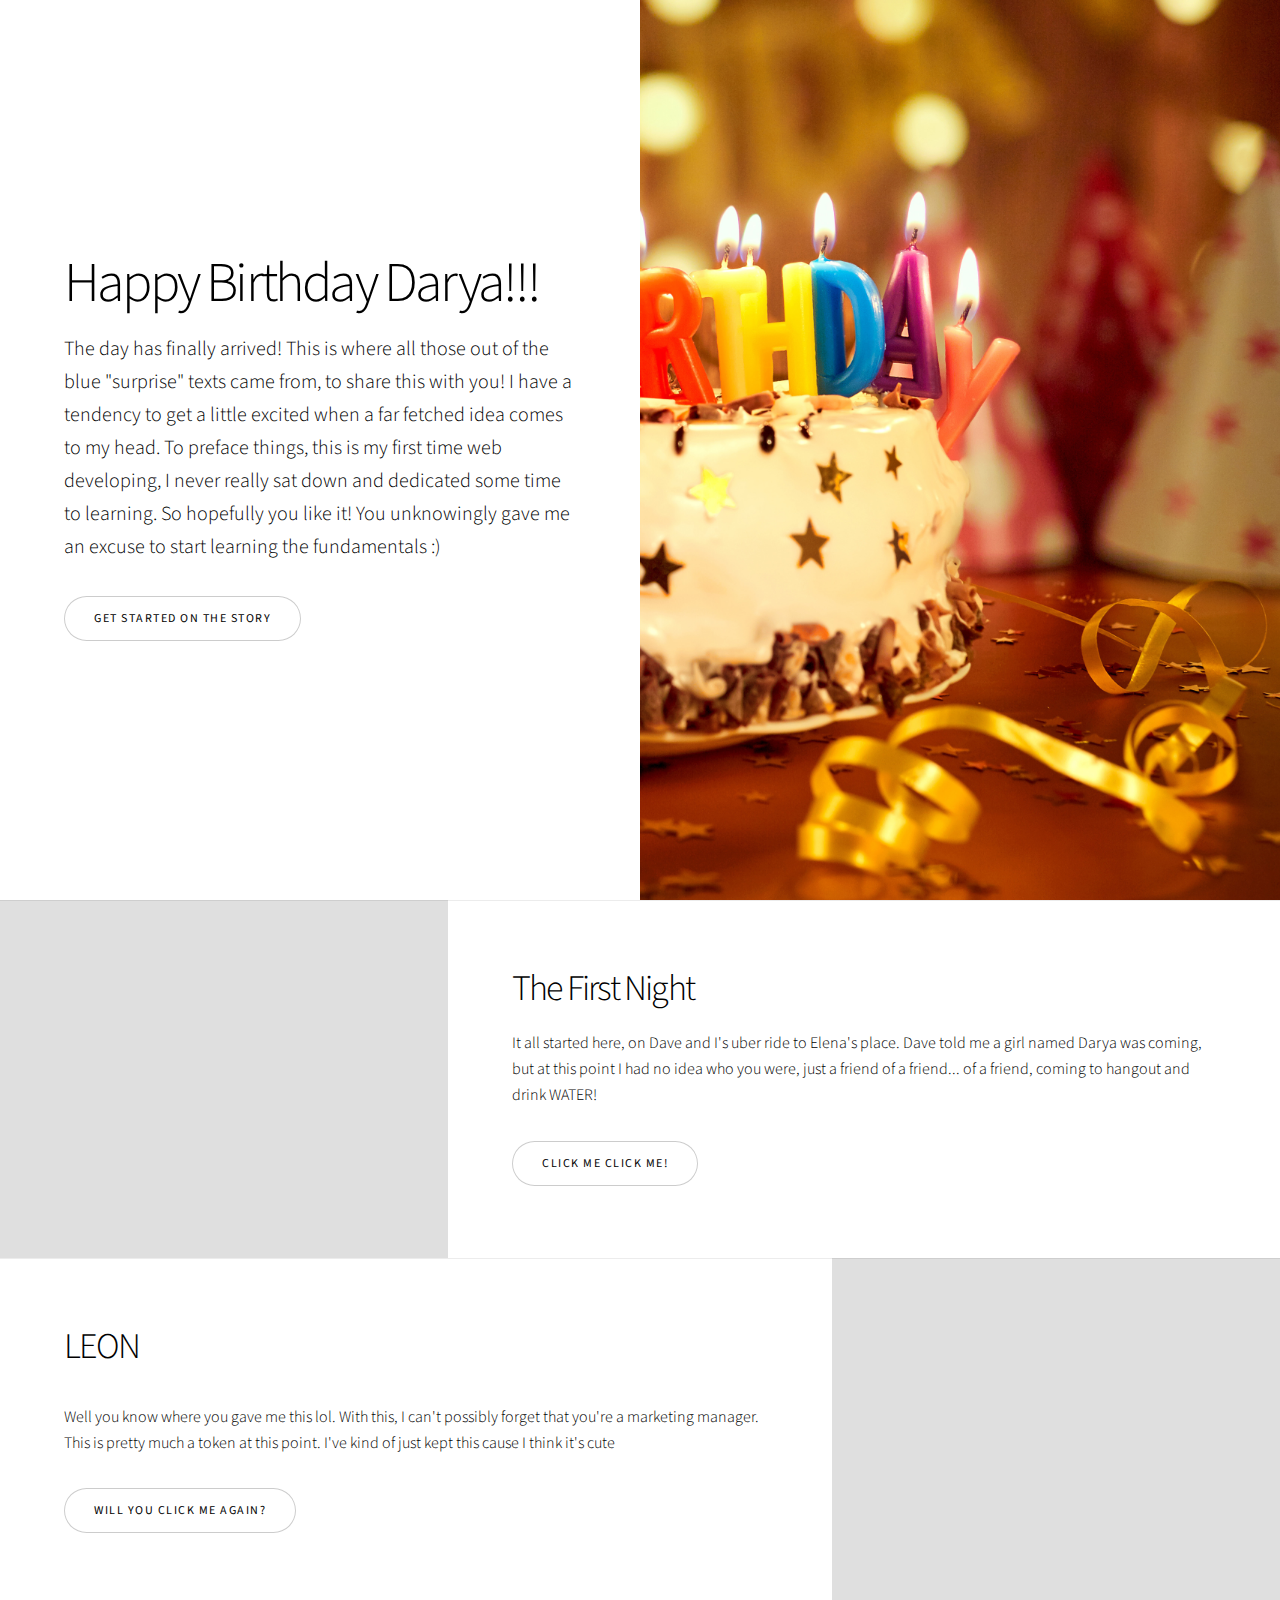
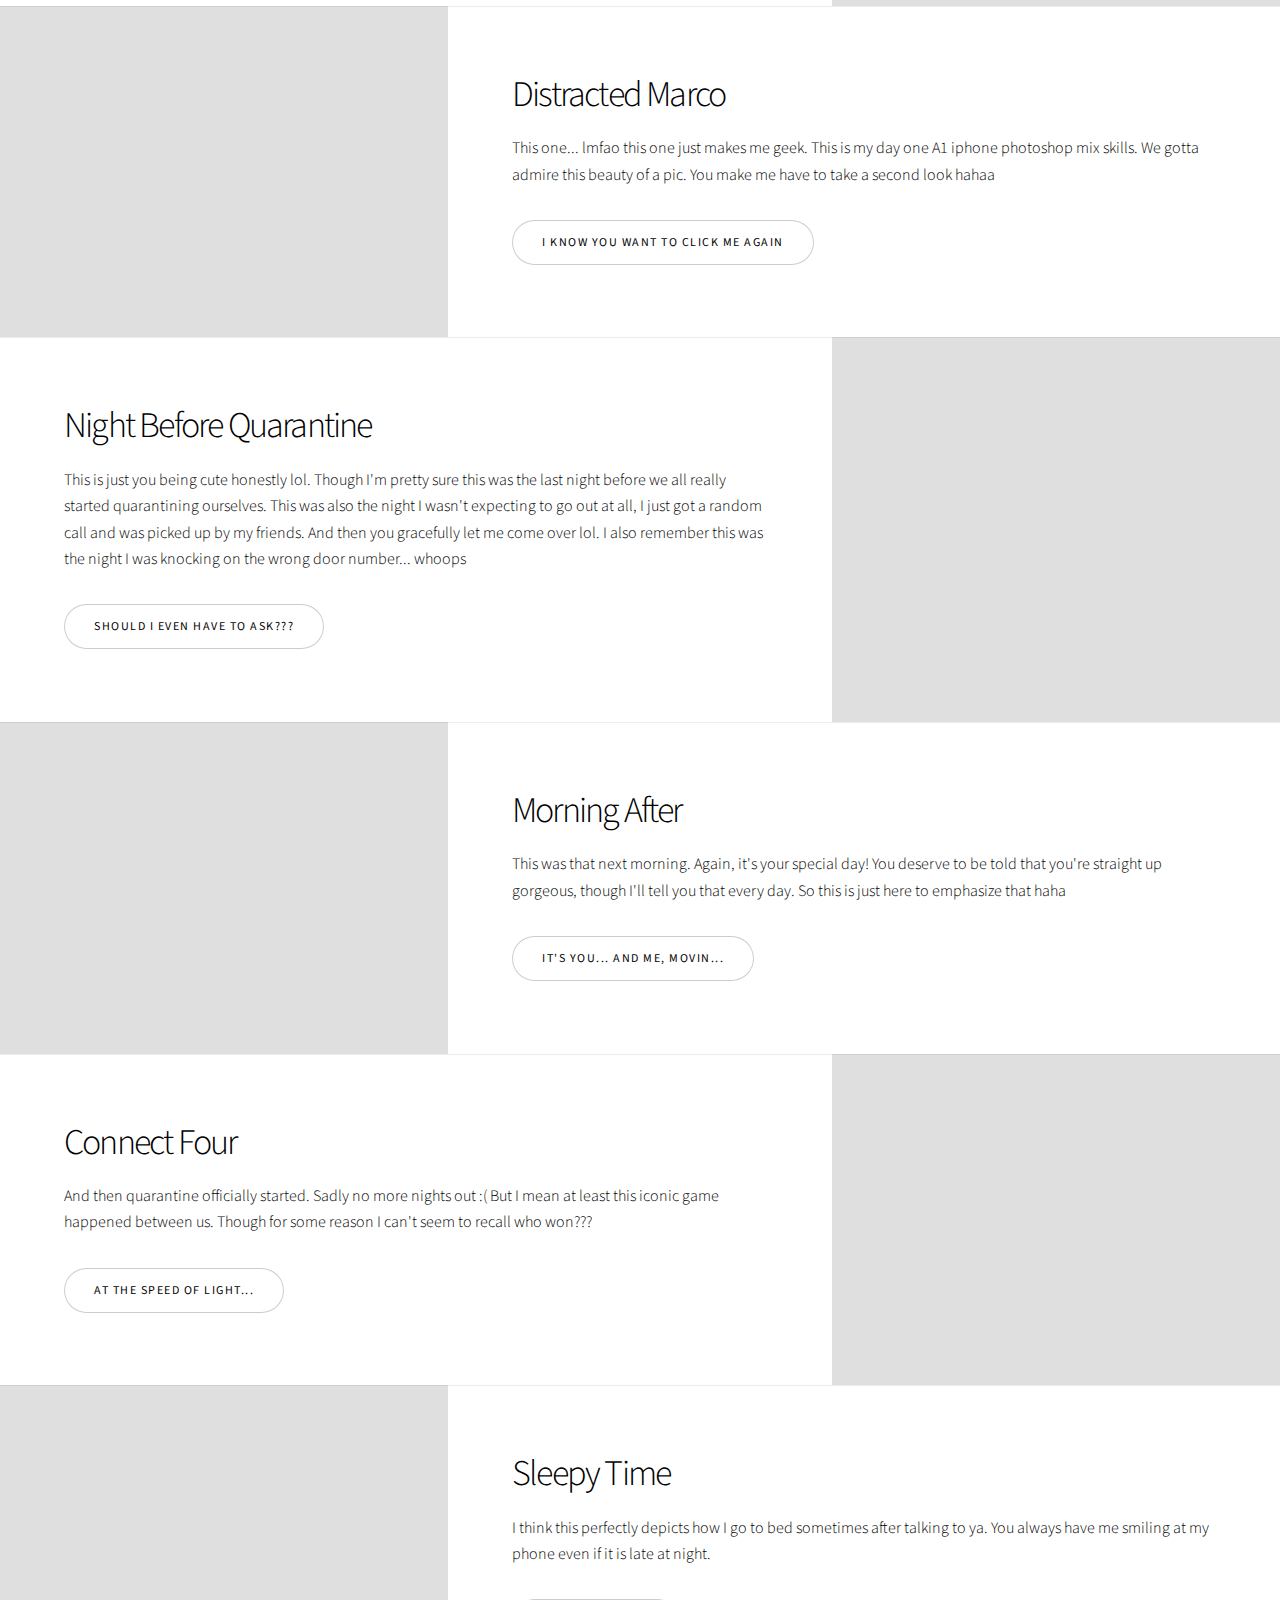
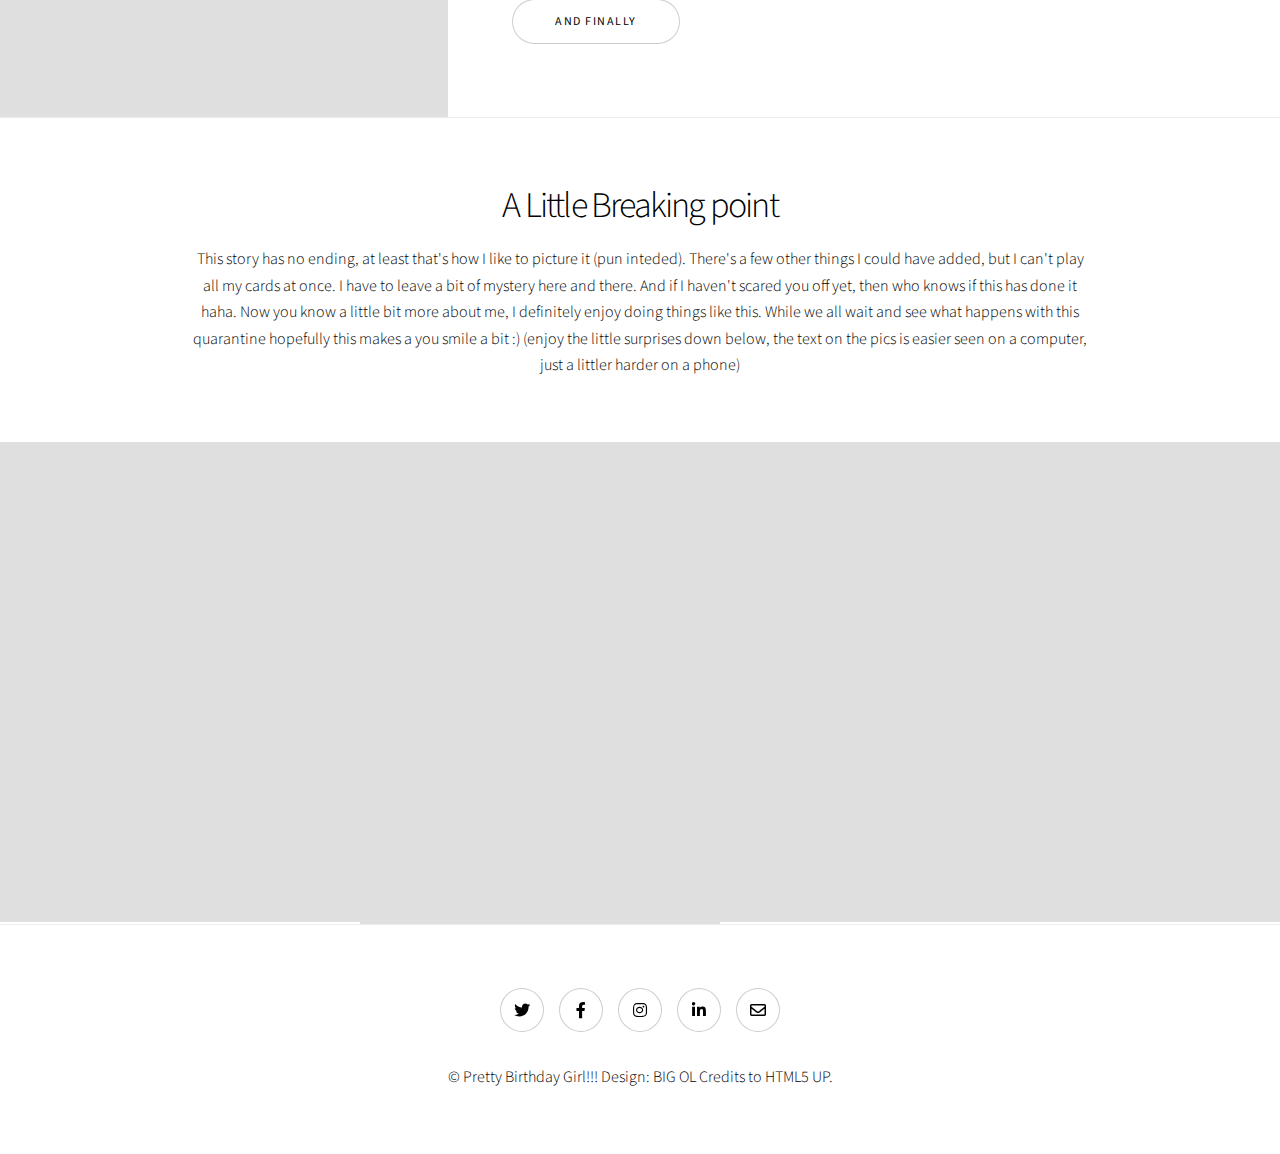
==== commit 7d9e7d78: "final for sure..." ====
--- a/index.html
+++ b/index.html
@@ -40,7 +40,7 @@
 						<div class="content">
 							<h2>The First Night</h2>
 							<p>It all started here, on Dave and I's uber ride to Elena's place. Dave told me a girl named Darya was coming, but at this point I had no idea who you were, 
-								just a friend of a friend... of a friend, coming to hangout and drink WATER. 
+								just a friend of a friend... of a friend, coming to hangout and drink WATER! 
 							</p>
 							<ul class="actions stacked">
 								<li><a href="#second" class="button big wide smooth-scroll-middle">Click Me Click Me!</a></li>
@@ -87,7 +87,7 @@
 					<div class="content">
 						<h2>Night Before Quarantine</h2>
 						<p>This is just you being cute honestly lol. Though I'm pretty sure this was the last night before we all really started quarantining ourselves.
-						This was also the night I wasn't expecting to go out at all, I just got a randomy call and was picked up by my friends. And then you gracefully let me come over lol. 
+						This was also the night I wasn't expecting to go out at all, I just got a random call and was picked up by my friends. And then you gracefully let me come over lol. 
 						I also remember this was the night I was knocking on the wrong door number... whoops
 						</p>
 						<ul class="actions stacked">
@@ -153,7 +153,9 @@
 							<h2>A Little Breaking point</h2>
 							<p>This story has no ending, at least that's how I like to picture it (pun inteded). There's a few other things I could have added, but I can't play all my cards at once. 
 								I have to leave a bit of mystery here and there. And if I haven't scared you off yet, then who knows if this has done it haha. Now you know a little bit more about me,
-								I definitely enjoy doing things like this. While we all wait and see what happens with this quarantine hopefully this makes a you smile a bit :) </p>
+								I definitely enjoy doing things like this. While we all wait and see what happens with this quarantine hopefully this makes a you smile a bit :) 
+								(enjoy the little surprises down below, the text on the pics is easier seen on a computer, just a littler harder on a phone)
+							</p>
 						</div>
 
 						<!-- Gallery -->
@@ -163,7 +165,7 @@
 										<img src="images/gallery/thumbs/01.jpg" alt="" />
 									</a>
 									<div class="caption">
-										<h3>Tonight Tonight</h3>
+										<h3>Esta Noche Esta Noche</h3>
 										<p>We're going at it tonight, tonight, there's a party on the rooftop top of the world. Tonight, tonight :)</p>
 										<ul class="actions fixed">
 											<li><span class="button small">MORE BUTTONS!!</span></li>
@@ -175,7 +177,7 @@
 										<img src="images/gallery/thumbs/02.jpg" alt="" />
 									</a>
 									<div class="caption">
-										<h3>Boys Like Girls</h3>
+										<h3>Niños les gustan niñas</h3>
 										<p>We're spinning on a roller coaster ride. The world stuck in black and white. You drove me crazy ever time we touched.
 											But now I'm broken that I can't get up. OH GIRL, you make me such a luuuuuush
 										</p>
@@ -189,7 +191,7 @@
 										<img src="images/gallery/thumbs/03.jpg" alt="" />
 									</a>
 									<div class="caption">
-										<h3>Under the Sea</h3>
+										<h3>Bajo del mar</h3>
 										<p>We what the land folks loves to cook. Under the sea we off the hook. We got no troubles. Life is the bubbles.
 											Under the sea! Under the sea!!!!!!!
 										</p>
@@ -203,7 +205,7 @@
 										<img src="images/gallery/thumbs/04.jpg" alt="" />
 									</a>
 									<div class="caption">
-										<h3>Get Lucky</h3>
+										<h3>Tener Suerte</h3>
 										<p>She's up all night til the sun. I'm up all night to get some, she's up all night for good fun. I'm up all night to get lucky.
 											We're up all night til the sun, we're all night to get some. We're up all night for good fun. We're up all night to get lucky :) 
 										</p>
@@ -228,16 +230,19 @@
 									</div>
 								</article>
 								<article>
-									<a href="images/gallery/fulls/06.jpg" class="image">
+									<a href="https://www.youtube.com/watch?v=Dd7FixvoKBw" class="image">
 										<img src="images/gallery/thumbs/06.jpg" alt="" />
 									</a>
 									<div class="caption">
-										<h3>One Dance</h3>
-										<p>Grips on your waist, front way back way. Streets not safe, but I never run away. Even when im away, OT OT. There's never much
-											love when we go OT. I pray to make it back one piece. I pray I pray. That why's I need a one dance, got a hennesy in my hand. 
-										</p>
-										<ul class="actions fixed">
-											<li><span class="button small">I'm gonna leave this one :)</span></li>
+										<h3>Ela E do Tipo</h3>
+										<p> First time I saw you, I wasn't thinking of you and and I, I was just thinking of I. First time we fucked
+											was at my place, it was a couple years late. But it was fate and I think you feel good about it. 
+											So now we end up in this place we both hate. And I think it takes a sacrifice.
+											Not fair, its not right its impractical, for you to leave that man and come and just be mine. Try, you won't even try. 
+											It's simple, it's simple
+										</p>
+										<ul class="actions fixed">
+											<li><span class="button small">This one gets me every time!</span></li>
 										</ul>
 									</div>
 								</article>
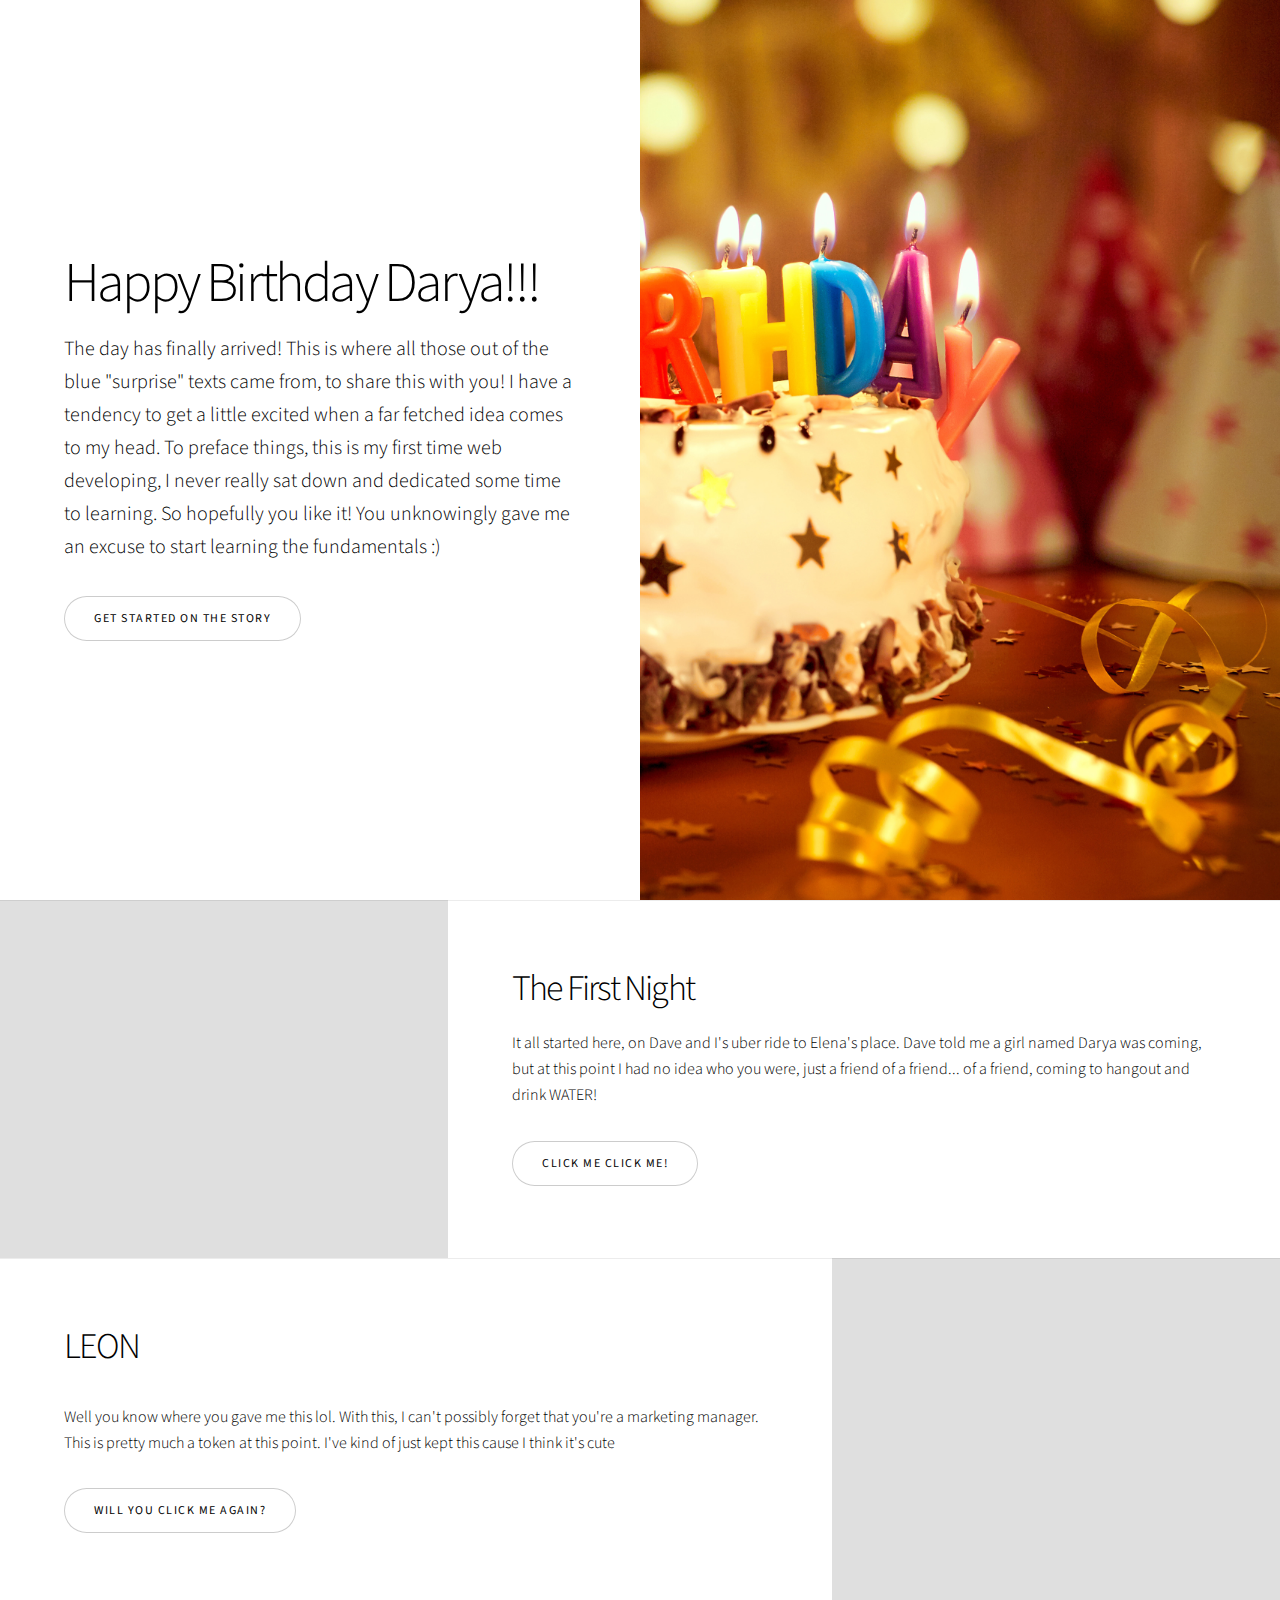
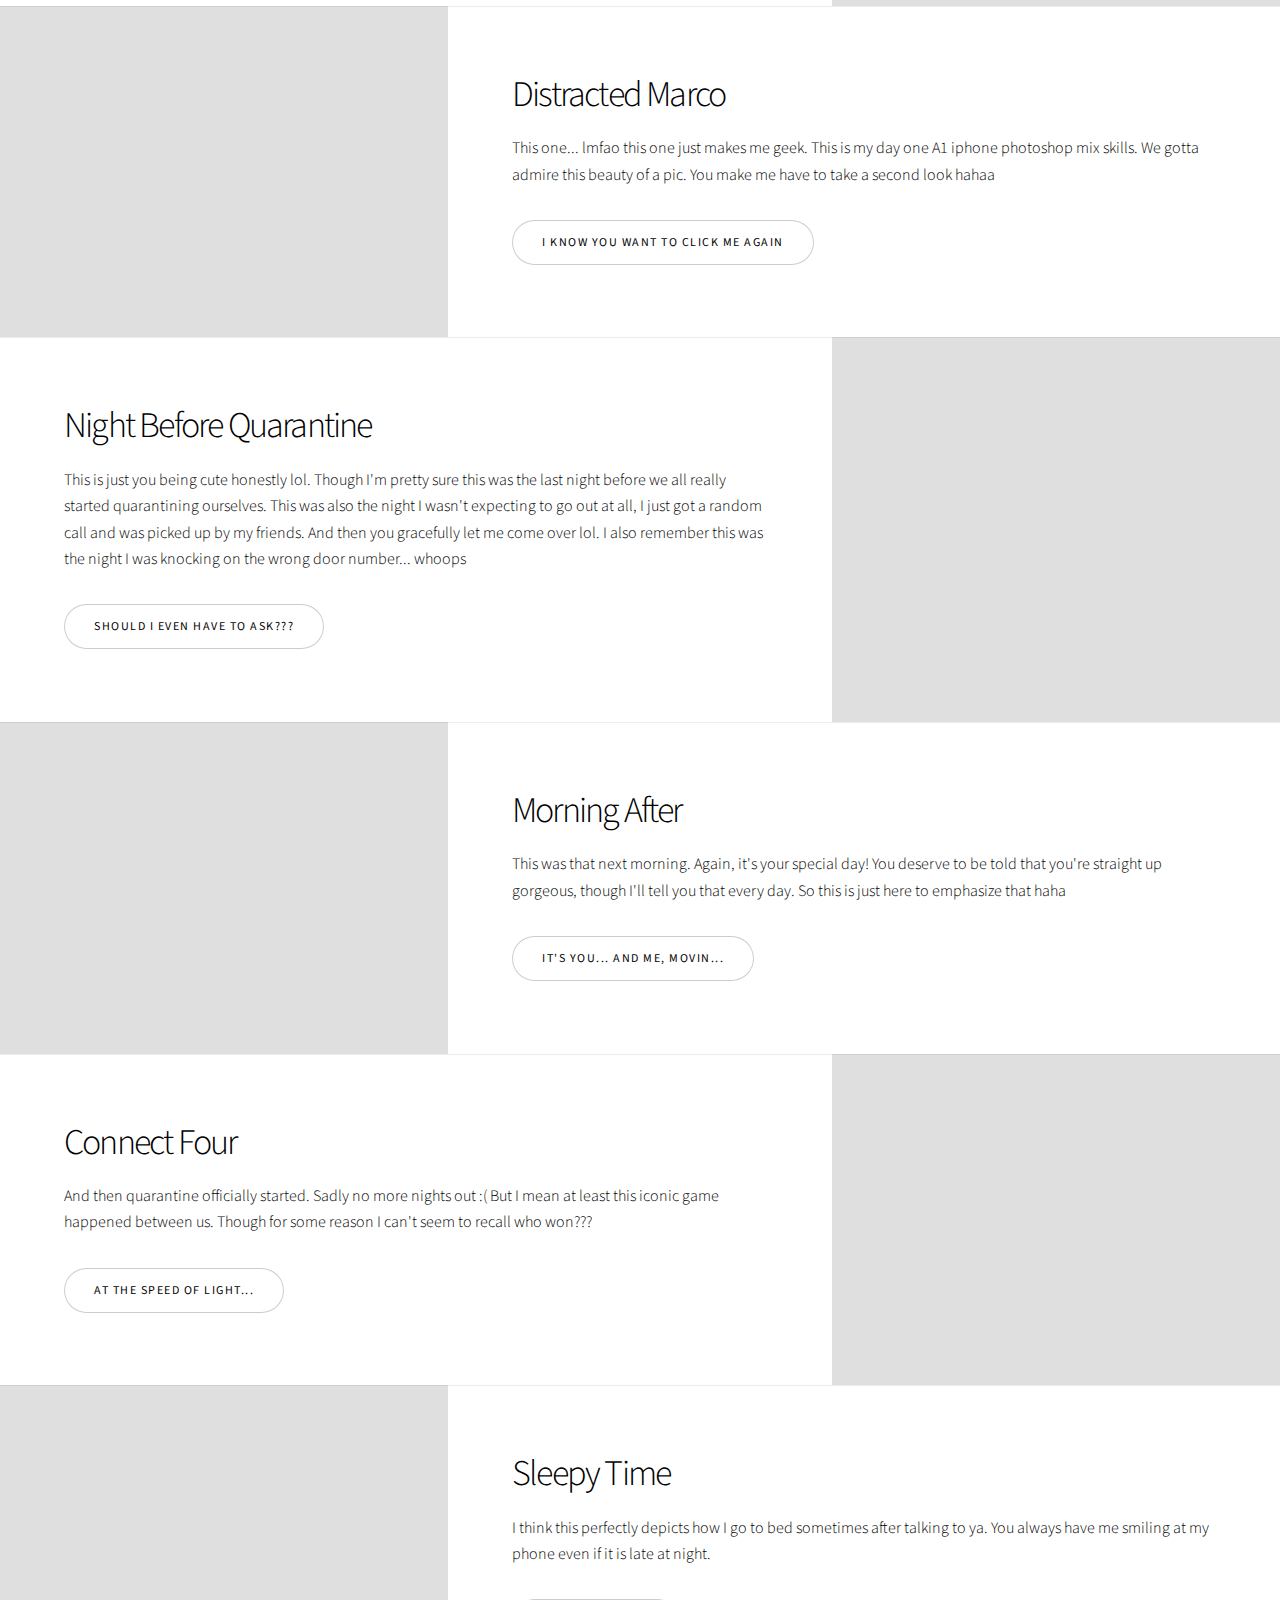
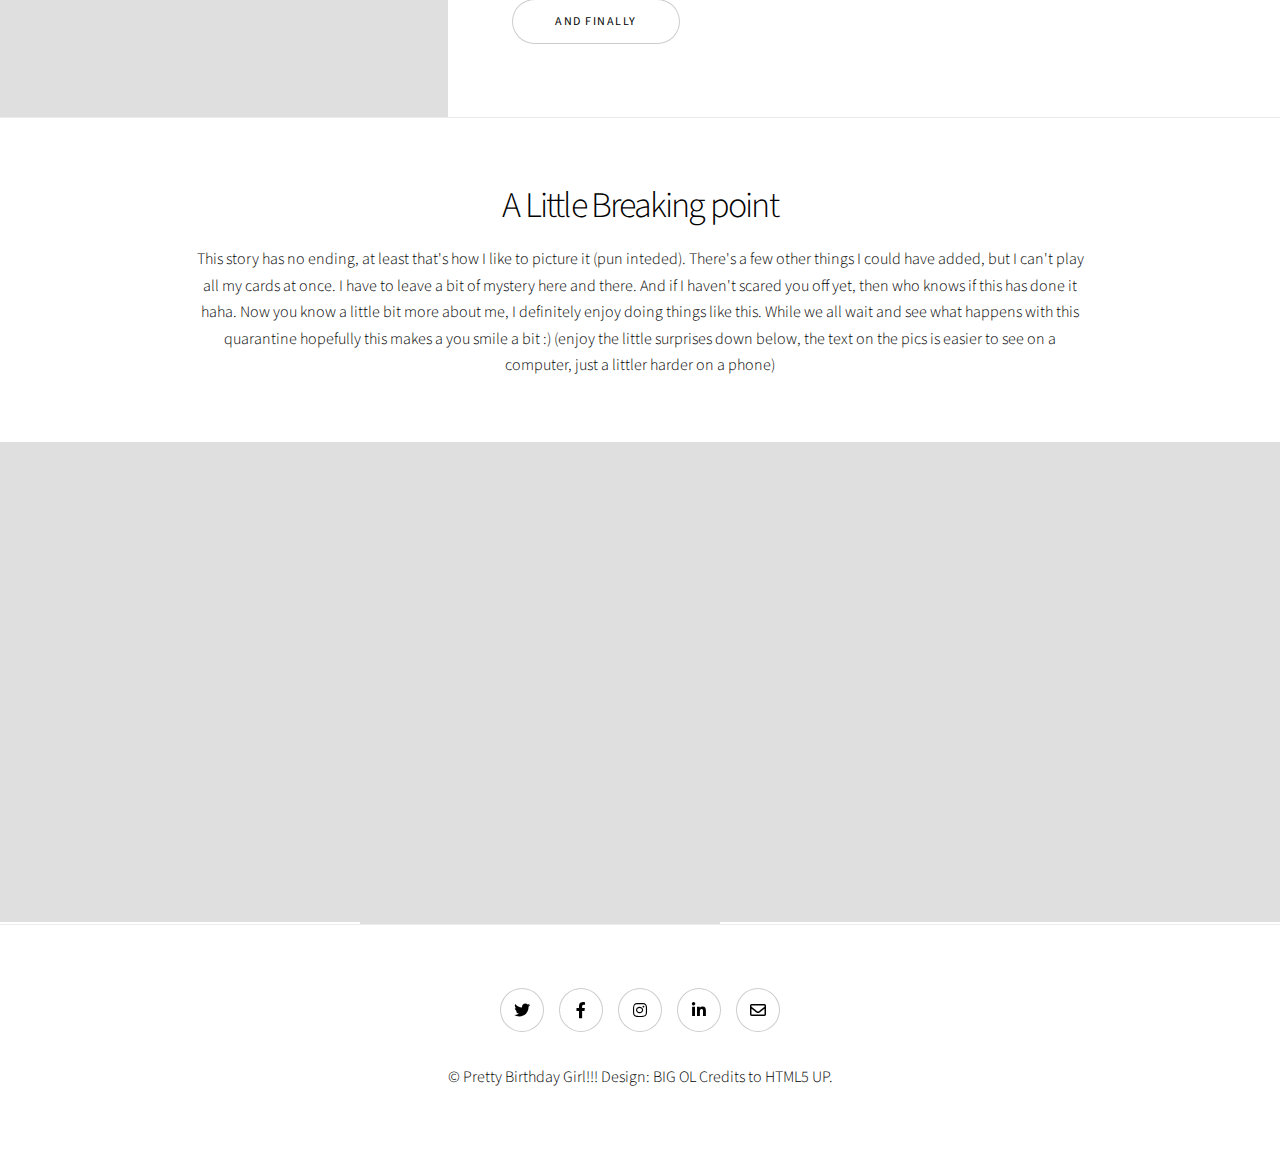
==== commit 8e4dc891: "alright this was a small one" ====
--- a/index.html
+++ b/index.html
@@ -154,7 +154,7 @@
 							<p>This story has no ending, at least that's how I like to picture it (pun inteded). There's a few other things I could have added, but I can't play all my cards at once. 
 								I have to leave a bit of mystery here and there. And if I haven't scared you off yet, then who knows if this has done it haha. Now you know a little bit more about me,
 								I definitely enjoy doing things like this. While we all wait and see what happens with this quarantine hopefully this makes a you smile a bit :) 
-								(enjoy the little surprises down below, the text on the pics is easier seen on a computer, just a littler harder on a phone)
+								(enjoy the little surprises down below, the text on the pics is easier to see on a computer, just a littler harder on a phone)
 							</p>
 						</div>
 
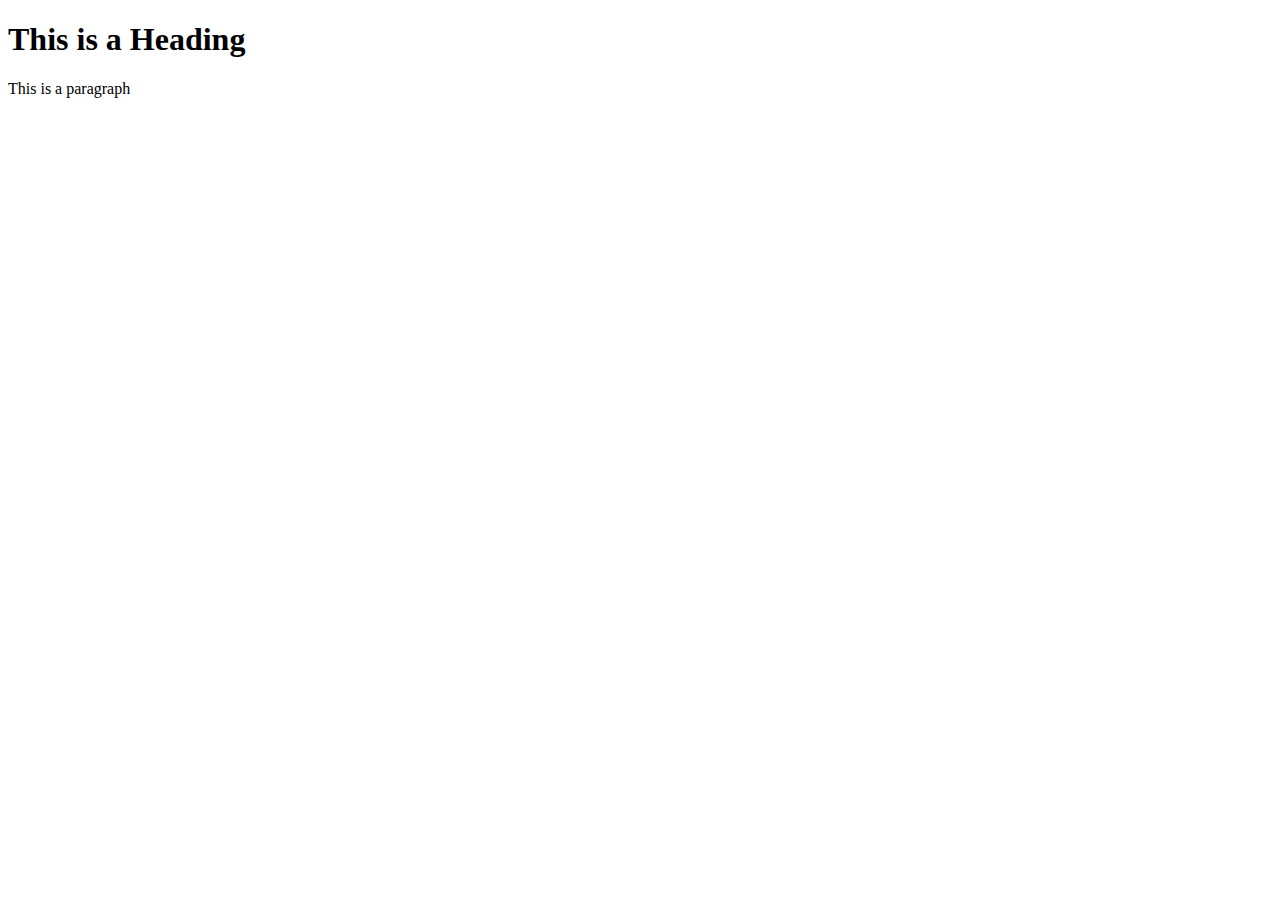
==== commit ff206b1a: "new things" ====
--- a/index.html
+++ b/index.html
@@ -1,388 +1,16 @@
-<!DOCTYPE HTML>
-<!--
-	Story by HTML5 UP
-	html5up.net | @ajlkn
-	Free for personal and commercial use under the CCA 3.0 license (html5up.net/license)
--->
+<!DOCTYPE html>
 <html>
-	<head>
-		<title>HAPPY BIRTHDAAAY DARYA!!</title>
-		<meta charset="utf-8" />
-		<meta name="viewport" content="width=device-width, initial-scale=1, user-scalable=no" />
-		<link rel="stylesheet" href="assets/css/main.css" />
-		<noscript><link rel="stylesheet" href="assets/css/noscript.css" /></noscript>
-	</head>
-	<body class="is-preload">
-
-		<!-- Wrapper -->
-			<div id="wrapper" class="divided">
-
-				<!-- One -->
-					<section class="banner style1 orient-left content-align-left image-position-right fullscreen onload-image-fade-in onload-content-fade-right">
-						<div class="content">
-							<h1>Happy Birthday Darya!!!</h1>
-							<p class="major">The day has finally arrived! This is where all those out of the blue "surprise" texts came from, to share this with you!
-								I have a tendency to get a little excited when a far fetched idea comes to my head. 
-								To preface things, this is my first time web developing, I never really sat down and dedicated some time to learning. So hopefully you like it!
-								You unknowingly gave me an excuse to start learning the fundamentals :)
-							</p>
-							<ul class="actions stacked">
-								<li><a href="#first" class="button big wide smooth-scroll-middle">Get Started on the Story</a></li>
-							</ul>
-						</div>
-						<div class="image">
-							<img src="images/cake-candles-party.jpg" alt="BirthdayCandles" />
-						</div>
-					</section>
-
-				<!-- Two -->
-					<section class="spotlight style1 orient-right content-align-left image-position-center onscroll-image-fade-in" id="first">
-						<div class="content">
-							<h2>The First Night</h2>
-							<p>It all started here, on Dave and I's uber ride to Elena's place. Dave told me a girl named Darya was coming, but at this point I had no idea who you were, 
-								just a friend of a friend... of a friend, coming to hangout and drink WATER! 
-							</p>
-							<ul class="actions stacked">
-								<li><a href="#second" class="button big wide smooth-scroll-middle">Click Me Click Me!</a></li>
-							</ul>
-						</div>
-						<div class="image">
-							<img src="images/WilsonHardwareNight.jpg" alt="WilsonHardwareNight" />
-						</div>
-					</section>
-
-				<!-- Three -->
-					<section class="spotlight style1 orient-left content-align-left image-position-center onscroll-image-fade-in" id="second">
-						<div class="content">
-							<h2>LEON</h2>
-							<p></p>Well you know where you gave me this lol. With this, I can't possibly forget that you're a marketing manager.
-							This is pretty much a token at this point. I've kind of just kept this cause I think it's cute </p>
-							<ul class="actions stacked">
-								<li><a href="#third" class="button big wide smooth-scroll-middle">Will you click me again?</a></li>
-							</ul>
-						</div>
-						<div class="image">
-							<img src="images/LEON.JPG" alt="LEON" />
-						</div>
-					</section>
-
-				<!-- Four -->
-					<section class="spotlight style1 orient-right content-align-left image-position-center onscroll-image-fade-in" id="third">
-						<div class="content">
-							<h2>Distracted Marco</h2>
-							<p>This one... lmfao this one just makes me geek. This is my day one A1 iphone photoshop mix skills. We gotta admire this beauty of a pic.
-								You make me have to take a second look hahaa
-							</p>
-							<ul class="actions stacked">
-								<li><a href="#fourth" class="button big wide smooth-scroll-middle">I know you want to click me again</a></li>
-							</ul>
-						</div>
-						<div class="image">
-							<img src="images/DistractedMarco.JPG" alt="DistractedMarco" />
-						</div>
-					</section>
-
-				<!-- Five -->
-				<section class="spotlight style1 orient-left content-align-left image-position-center onscroll-image-fade-in" id="fourth">
-					<div class="content">
-						<h2>Night Before Quarantine</h2>
-						<p>This is just you being cute honestly lol. Though I'm pretty sure this was the last night before we all really started quarantining ourselves.
-						This was also the night I wasn't expecting to go out at all, I just got a random call and was picked up by my friends. And then you gracefully let me come over lol. 
-						I also remember this was the night I was knocking on the wrong door number... whoops
-						</p>
-						<ul class="actions stacked">
-							<li><a href="#fifth" class="button big wide smooth-scroll-middle">Should I even have to ask???</a></li>
-						</ul>
-					</div>
-					<div class="image">
-						<img src="images/NightBeforeQuarantine.JPG" alt="NightBeforeQuarantine" />
-					</div>
-				</section>
-				
-				<!-- Six -->
-				<section class="spotlight style1 orient-right content-align-left image-position-center onscroll-image-fade-in" id="fifth">
-					<div class="content">
-						<h2>Morning After</h2>
-						<p>This was that next morning. Again, it's your special day! You deserve to be told that you're straight up gorgeous, though I'll tell you that every day.
-							So this is just here to emphasize that haha
-						</p>
-						<ul class="actions stacked">
-							<li><a href="#sixth" class="button big wide smooth-scroll-middle">It's you... and me, movin...</a></li>
-						</ul>
-					</div>
-					<div class="image">
-						<img src="images/MorningAfter.JPG" alt="MorningAfter" />
-					</div>
-				</section>
-
-				<!-- Seven -->
-				<section class="spotlight style1 orient-left content-align-left image-position-center onscroll-image-fade-in" id="sixth">
-					<div class="content">
-						<h2>Connect Four</h2>
-						<p>And then quarantine officially started. Sadly no more nights out :( But I mean at least this iconic game happened between us. 
-							Though for some reason I can't seem to recall who won???
-						</p>
-						<ul class="actions stacked">
-							<li><a href="#seventh" class="button big wide smooth-scroll-middle">at the speed of light...</a></li>
-						</ul>
-					</div>
-					<div class="image">
-						<img src="images/connectfour.JPG" alt="ConnectFour" />
-					</div>
-				</section>
-
-				<!-- Eight -->
-				<section class="spotlight style1 orient-right content-align-left image-position-center onscroll-image-fade-in" id="seventh">
-					<div class="content">
-						<h2>Sleepy Time</h2>
-						<p>I think this perfectly depicts how I go to bed sometimes after talking to ya. You always have me smiling at my phone even if it is late at night.
-							
-						</p>
-						<ul class="actions stacked">
-							<li><a href="#eighth" class="button big wide smooth-scroll-middle">And Finally</a></li>
-						</ul>
-					</div>
-					<div class="image">
-						<img src="images/SleepyDarya.JPG" alt="MorningAfter" />
-					</div>
-				</section>
-
-				<!-- Nine -->
-					<section class="wrapper style1 align-center" id="eighth">
-						<div class="inner">
-							<h2>A Little Breaking point</h2>
-							<p>This story has no ending, at least that's how I like to picture it (pun inteded). There's a few other things I could have added, but I can't play all my cards at once. 
-								I have to leave a bit of mystery here and there. And if I haven't scared you off yet, then who knows if this has done it haha. Now you know a little bit more about me,
-								I definitely enjoy doing things like this. While we all wait and see what happens with this quarantine hopefully this makes a you smile a bit :) 
-								(enjoy the little surprises down below, the text on the pics is easier to see on a computer, just a littler harder on a phone)
-							</p>
-						</div>
-
-						<!-- Gallery -->
-							<div class="gallery style2 medium lightbox onscroll-fade-in">
-								<article>
-									<a href="images/gallery/fulls/01.jpg" class="image">
-										<img src="images/gallery/thumbs/01.jpg" alt="" />
-									</a>
-									<div class="caption">
-										<h3>Esta Noche Esta Noche</h3>
-										<p>We're going at it tonight, tonight, there's a party on the rooftop top of the world. Tonight, tonight :)</p>
-										<ul class="actions fixed">
-											<li><span class="button small">MORE BUTTONS!!</span></li>
-										</ul>
-									</div>
-								</article>
-								<article>
-									<a href="images/gallery/fulls/02.jpg" class="image">
-										<img src="images/gallery/thumbs/02.jpg" alt="" />
-									</a>
-									<div class="caption">
-										<h3>Niños les gustan niñas</h3>
-										<p>We're spinning on a roller coaster ride. The world stuck in black and white. You drove me crazy ever time we touched.
-											But now I'm broken that I can't get up. OH GIRL, you make me such a luuuuuush
-										</p>
-										<ul class="actions fixed">
-											<li><span class="button small">What's Behind This One :)</span></li>
-										</ul>
-									</div>
-								</article>
-								<article>
-									<a href="https://www.youtube.com/watch?v=oHg5SJYRHA0" class="image">
-										<img src="images/gallery/thumbs/03.jpg" alt="" />
-									</a>
-									<div class="caption">
-										<h3>Bajo del mar</h3>
-										<p>We what the land folks loves to cook. Under the sea we off the hook. We got no troubles. Life is the bubbles.
-											Under the sea! Under the sea!!!!!!!
-										</p>
-										<ul class="actions fixed">
-											<li><span class="button small">This One Will Question Clicking Further!</span></li>
-										</ul>
-									</div>
-								</article>
-								<article>
-									<a href="images/gallery/fulls/04.jpg" class="image">
-										<img src="images/gallery/thumbs/04.jpg" alt="" />
-									</a>
-									<div class="caption">
-										<h3>Tener Suerte</h3>
-										<p>She's up all night til the sun. I'm up all night to get some, she's up all night for good fun. I'm up all night to get lucky.
-											We're up all night til the sun, we're all night to get some. We're up all night for good fun. We're up all night to get lucky :) 
-										</p>
-										<ul class="actions fixed">
-											<li><span class="button small">Sorry For That, No More Like That I Promise!</span></li>
-										</ul>
-									</div>
-								</article>
-								<article>
-									<a href="images/gallery/fulls/05.jpg" class="image">
-										<img src="images/gallery/thumbs/05.jpg" alt="" />
-									</a>
-									<div class="caption">
-										<h3>This Little Guy</h3>
-										<p>I had the biggest brain fart when it came to scaling this picture right here. I was so perplexed with aspect ratios but I finally
-											understand where my problem was. This probably won't make sense without a better explanation but apparently I was maintaining aspect
-											ratio when I thought I wasn't, it's weird but things make soooooooooooo much more sense. My lil dumb dumb moment
-										</p>
-										<ul class="actions fixed">
-											<li><span class="button small">Click To See Who Won</span></li>
-										</ul>
-									</div>
-								</article>
-								<article>
-									<a href="https://www.youtube.com/watch?v=Dd7FixvoKBw" class="image">
-										<img src="images/gallery/thumbs/06.jpg" alt="" />
-									</a>
-									<div class="caption">
-										<h3>Ela E do Tipo</h3>
-										<p> First time I saw you, I wasn't thinking of you and and I, I was just thinking of I. First time we fucked
-											was at my place, it was a couple years late. But it was fate and I think you feel good about it. 
-											So now we end up in this place we both hate. And I think it takes a sacrifice.
-											Not fair, its not right its impractical, for you to leave that man and come and just be mine. Try, you won't even try. 
-											It's simple, it's simple
-										</p>
-										<ul class="actions fixed">
-											<li><span class="button small">This one gets me every time!</span></li>
-										</ul>
-									</div>
-								</article>
-								<!-- <article>
-									<a href="images/gallery/fulls/07.jpg" class="image">
-										<img src="images/gallery/thumbs/07.jpg" alt="" />
-									</a>
-									<div class="caption">
-										<h3></h3>
-										<p></p>
-										<ul class="actions fixed">
-											<li><span class="button small">Details</span></li>
-										</ul>
-									</div>
-								</article> -->
-							</div>
-
-					</section>
-
-				<!-- Eight
-					<section class="wrapper style1 align-center">
-						<div class="inner">
-							<h2>Ipsum sed consequat</h2>
-							<p>Lorem ipsum dolor sit amet, consectetur adipiscing elit. Morbi id ante sed ex pharetra lacinia sit amet vel massa. Donec facilisis laoreet nulla eu bibendum. Donec ut ex risus. Fusce lorem lectus, pharetra pretium massa et, hendrerit vestibulum odio lorem ipsum.</p>
-							<div class="items style1 medium onscroll-fade-in">
-								<section>
-									<span class="icon style2 major fa-gem"></span>
-									<h3>Lorem</h3>
-									<p>Lorem ipsum dolor sit amet, consectetur adipiscing elit. Morbi dui turpis, cursus eget orci amet aliquam congue semper. Etiam eget ultrices risus nec tempor elit.</p>
-								</section>
-								<section>
-									<span class="icon solid style2 major fa-save"></span>
-									<h3>Ipsum</h3>
-									<p>Lorem ipsum dolor sit amet, consectetur adipiscing elit. Morbi dui turpis, cursus eget orci amet aliquam congue semper. Etiam eget ultrices risus nec tempor elit.</p>
-								</section>
-								<section>
-									<span class="icon solid style2 major fa-chart-bar"></span>
-									<h3>Dolor</h3>
-									<p>Lorem ipsum dolor sit amet, consectetur adipiscing elit. Morbi dui turpis, cursus eget orci amet aliquam congue semper. Etiam eget ultrices risus nec tempor elit.</p>
-								</section>
-								<section>
-									<span class="icon solid style2 major fa-wifi"></span>
-									<h3>Amet</h3>
-									<p>Lorem ipsum dolor sit amet, consectetur adipiscing elit. Morbi dui turpis, cursus eget orci amet aliquam congue semper. Etiam eget ultrices risus nec tempor elit.</p>
-								</section>
-								<section>
-									<span class="icon solid style2 major fa-cog"></span>
-									<h3>Magna</h3>
-									<p>Lorem ipsum dolor sit amet, consectetur adipiscing elit. Morbi dui turpis, cursus eget orci amet aliquam congue semper. Etiam eget ultrices risus nec tempor elit.</p>
-								</section>
-								<section>
-									<span class="icon style2 major fa-paper-plane"></span>
-									<h3>Tempus</h3>
-									<p>Lorem ipsum dolor sit amet, consectetur adipiscing elit. Morbi dui turpis, cursus eget orci amet aliquam congue semper. Etiam eget ultrices risus nec tempor elit.</p>
-								</section>
-								<section>
-									<span class="icon solid style2 major fa-desktop"></span>
-									<h3>Aliquam</h3>
-									<p>Lorem ipsum dolor sit amet, consectetur adipiscing elit. Morbi dui turpis, cursus eget orci amet aliquam congue semper. Etiam eget ultrices risus nec tempor elit.</p>
-								</section>
-								<section>
-									<span class="icon solid style2 major fa-sync-alt"></span>
-									<h3>Elit</h3>
-									<p>Lorem ipsum dolor sit amet, consectetur adipiscing elit. Morbi dui turpis, cursus eget orci amet aliquam congue semper. Etiam eget ultrices risus nec tempor elit.</p>
-								</section>
-								<section>
-									<span class="icon solid style2 major fa-hashtag"></span>
-									<h3>Morbi</h3>
-									<p>Lorem ipsum dolor sit amet, consectetur adipiscing elit. Morbi dui turpis, cursus eget orci amet aliquam congue semper. Etiam eget ultrices risus nec tempor elit.</p>
-								</section>
-								<section>
-									<span class="icon solid style2 major fa-bolt"></span>
-									<h3>Turpis</h3>
-									<p>Lorem ipsum dolor sit amet, consectetur adipiscing elit. Morbi dui turpis, cursus eget orci amet aliquam congue semper. Etiam eget ultrices risus nec tempor elit.</p>
-								</section>
-								<section>
-									<span class="icon solid style2 major fa-envelope"></span>
-									<h3>Ultrices</h3>
-									<p>Lorem ipsum dolor sit amet, consectetur adipiscing elit. Morbi dui turpis, cursus eget orci amet aliquam congue semper. Etiam eget ultrices risus nec tempor elit.</p>
-								</section>
-								<section>
-									<span class="icon solid style2 major fa-leaf"></span>
-									<h3>Risus</h3>
-									<p>Lorem ipsum dolor sit amet, consectetur adipiscing elit. Morbi dui turpis, cursus eget orci amet aliquam congue semper. Etiam eget ultrices risus nec tempor elit.</p>
-								</section>
-							</div>
-						</div>
-					</section> -->
-
-				<!-- Seven -->
-					<!-- <section class="wrapper style1 align-center">
-						<div class="inner medium">
-							<h2>Get in touch</h2>
-							<form method="post" action="#">
-								<div class="fields">
-									<div class="field half">
-										<label for="name">Name</label>
-										<input type="text" name="name" id="name" value="" />
-									</div>
-									<div class="field half">
-										<label for="email">Email</label>
-										<input type="email" name="email" id="email" value="" />
-									</div>
-									<div class="field">
-										<label for="message">Message</label>
-										<textarea name="message" id="message" rows="6"></textarea>
-									</div>
-								</div>
-								<ul class="actions special">
-									<li><input type="submit" name="submit" id="submit" value="Send Message" /></li>
-								</ul>
-							</form>
-
-						</div>
-					</section> -->
-
-				<!-- Footer -->
-					<footer class="wrapper style1 align-center">
-						<div class="inner">
-							<ul class="icons">
-								<li><a href="https://twitter.com/leonUSA?ref_src=twsrc%5Egoogle%7Ctwcamp%5Eserp%7Ctwgr%5Eauthor" class="icon brands style2 fa-twitter"><span class="label">Twitter</span></a></li>
-								<li><a href="https://www.facebook.com/DownsSyndromeAssociation/" class="icon brands style2 fa-facebook-f"><span class="label">Facebook</span></a></li>
-								<li><a href="https://www.instagram.com/daryakmack/?hl=bg" class="icon brands style2 fa-instagram"><span class="label">Instagram</span></a></li>
-								<li><a href="https://www.linkedin.com/in/marco-perdomo-41482aa5/" class="icon brands style2 fa-linkedin-in"><span class="label">LinkedIn</span></a></li>
-								<li><a href="https://www.youtube.com/watch?v=vmd1qMN5Yo0" class="icon style2 fa-envelope"><span class="label">Email</span></a></li>
-							</ul>
-							<p>&copy; Pretty Birthday Girl!!! Design: BIG OL Credits to HTML5 UP.</p>
-						</div>
-					</footer>
-
-			</div>
-
-		<!-- Scripts -->
-			<script src="assets/js/jquery.min.js"></script>
-			<script src="assets/js/jquery.scrollex.min.js"></script>
-			<script src="assets/js/jquery.scrolly.min.js"></script>
-			<script src="assets/js/browser.min.js"></script>
-			<script src="assets/js/breakpoints.min.js"></script>
-			<script src="assets/js/util.js"></script>
-			<script src="assets/js/main.js"></script>
-
-	</body>
+    <head>
+        <title>
+            Page Title
+        </title>
+    </head>
+    <body>
+        <h1>
+            This is a Heading
+        </h1>
+        <p>
+            This is a paragraph
+        </p>
+    </body>
 </html>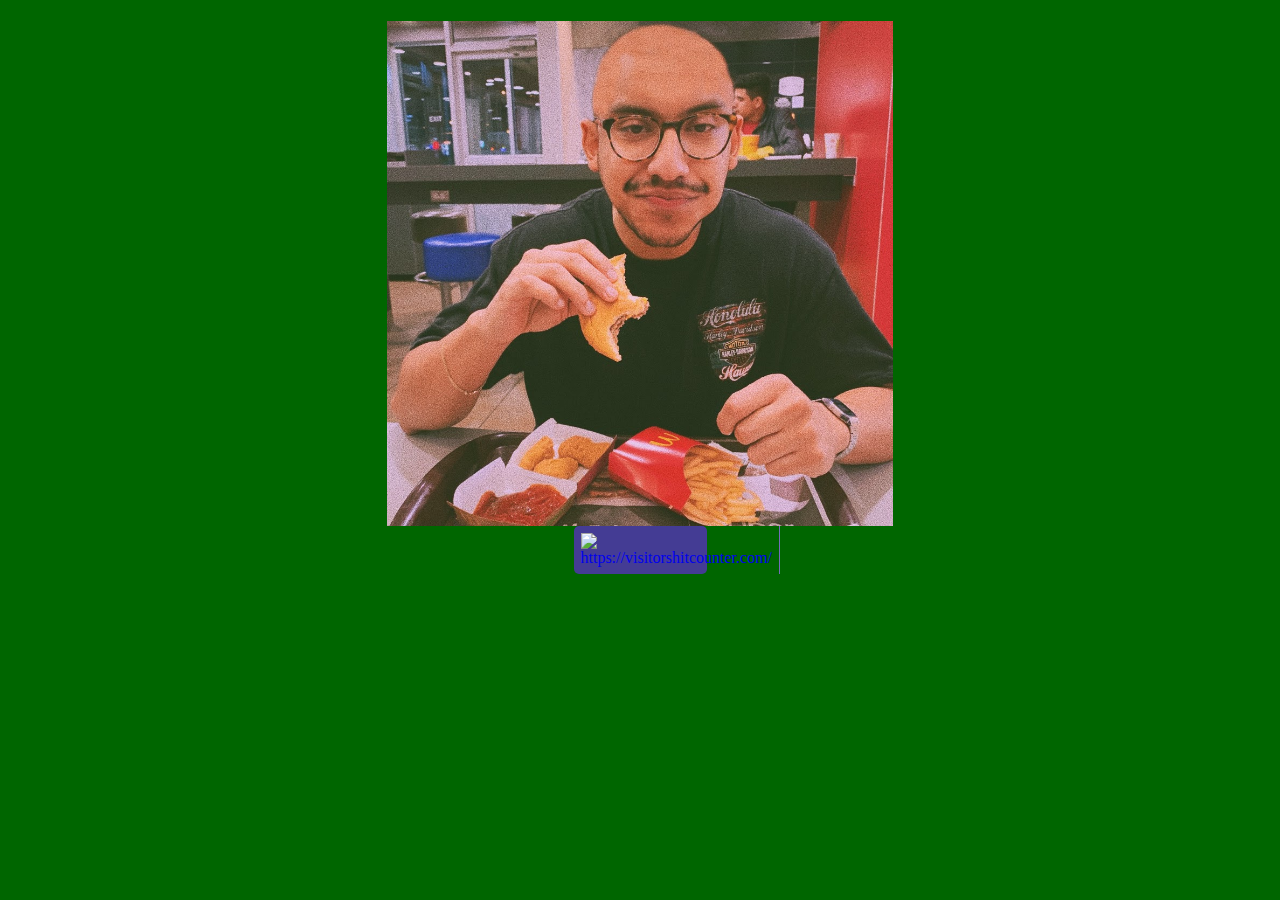
==== commit 406611e0: "let's try this" ====
--- a/index.html
+++ b/index.html
@@ -1,16 +1,47 @@
-<!DOCTYPE html>
-<html>
-    <head>
-        <title>
-            Page Title
-        </title>
-    </head>
-    <body>
-        <h1>
-            This is a Heading
-        </h1>
-        <p>
-            This is a paragraph
-        </p>
-    </body>
+<!doctype html>
+<html class="no-js" lang="">
+
+<head>
+  <meta charset="utf-8">
+  <title> BALDSERG </title>
+  <meta name="description" content="A special someone's birthday">
+  <meta author="name" content="Marco">
+  <meta name="viewport" content="width=device-width, initial-scale=1">
+
+  <link rel="manifest" href="site.webmanifest">
+  <link rel="apple-touch-icon" href="icon.png">
+  <!-- Place favicon.ico in the root directory -->
+
+  <link rel="stylesheet" href="css/normalize.css">
+  <link rel="stylesheet" href="css/main.css">
+
+  <meta name="theme-color" content="#fafafa">
+</head>
+
+<body style="background-color:#006600;">
+  <!--[if IE]>
+    <p class="browserupgrade">You are using an <strong>outdated</strong> browser. Please <a href="https://browsehappy.com/">upgrade your browser</a> to improve your experience and security.</p>
+  <![endif]-->
+
+  <!-- Add your site or application content here -->
+  <h1></h1>
+  <!-- <img src="images/serg/BALDSERG.jpg" alt=BALDSERG style="width:375px;height:667px;"> -->
+  <img src="images/serg/BALDSERG.jpg" alt=BALDSERG class="center">
+  <!-- Badge Code -->
+  <div class="col-xs-12 mt20" id="bg"><div style="margin:0px auto;width:133px;background:#443c94;text-align:left;display:flex;border-radius:5px"><span style="padding:7px;display:inline-block;border-right:1px solid #746dba"><a href="http://visitorshitcounter.com" rel="nofollow noopener"  target="_blank" title="https://visitorshitcounter.com/"><img src="https://visitorshitcounter.com/img/s-logo.svg" alt="https://visitorshitcounter.com/" style="width:100%;border:none;float:left"></a></span><span class="text" id="dupli_hit_counter"   style="padding:10px 0 0 0;display:inline-block;color:#ffffff;width:100%;text-align:center;"></span></span><input type="hidden" id="site_val"   value="https://visitorshitcounter.com/counterDisplay?code=1a8df486f72258989a14fefcf1c734cc&style=0017&pad=5&type=ip&initCount=1"></div></div><script src="https://visitorshitcounter.com/js/badgess.js?v=1590209546"></script>
+  <!-- Badge Code End Here -->
+  <script src="js/vendor/modernizr-3.8.0.min.js"></script>
+  <script src="https://code.jquery.com/jquery-3.4.1.min.js" integrity="sha256-CSXorXvZcTkaix6Yvo6HppcZGetbYMGWSFlBw8HfCJo=" crossorigin="anonymous"></script>
+  <script>window.jQuery || document.write('<script src="js/vendor/jquery-3.4.1.min.js"><\/script>')</script>
+  <script src="js/plugins.js"></script>
+  <script src="js/main.js"></script>
+
+  <!-- Google Analytics: change UA-XXXXX-Y to be your site's ID. -->
+  <script>
+    window.ga = function () { ga.q.push(arguments) }; ga.q = []; ga.l = +new Date;
+    ga('create', 'UA-XXXXX-Y', 'auto'); ga('set','transport','beacon'); ga('send', 'pageview')
+  </script>
+  <script src="https://www.google-analytics.com/analytics.js" async></script>
+</body>
+
 </html>--- a/css/main.css
+++ b/css/main.css
@@ -0,0 +1,9 @@
+@import url(fontawesome-all.min.css);
+@import url("https://fonts.googleapis.com/css?family=Source+Sans+Pro:300,300i,400,400i");
+
+.center {
+	display: block;
+	margin-left: auto;
+	margin-right: auto;
+	width: 40%;
+}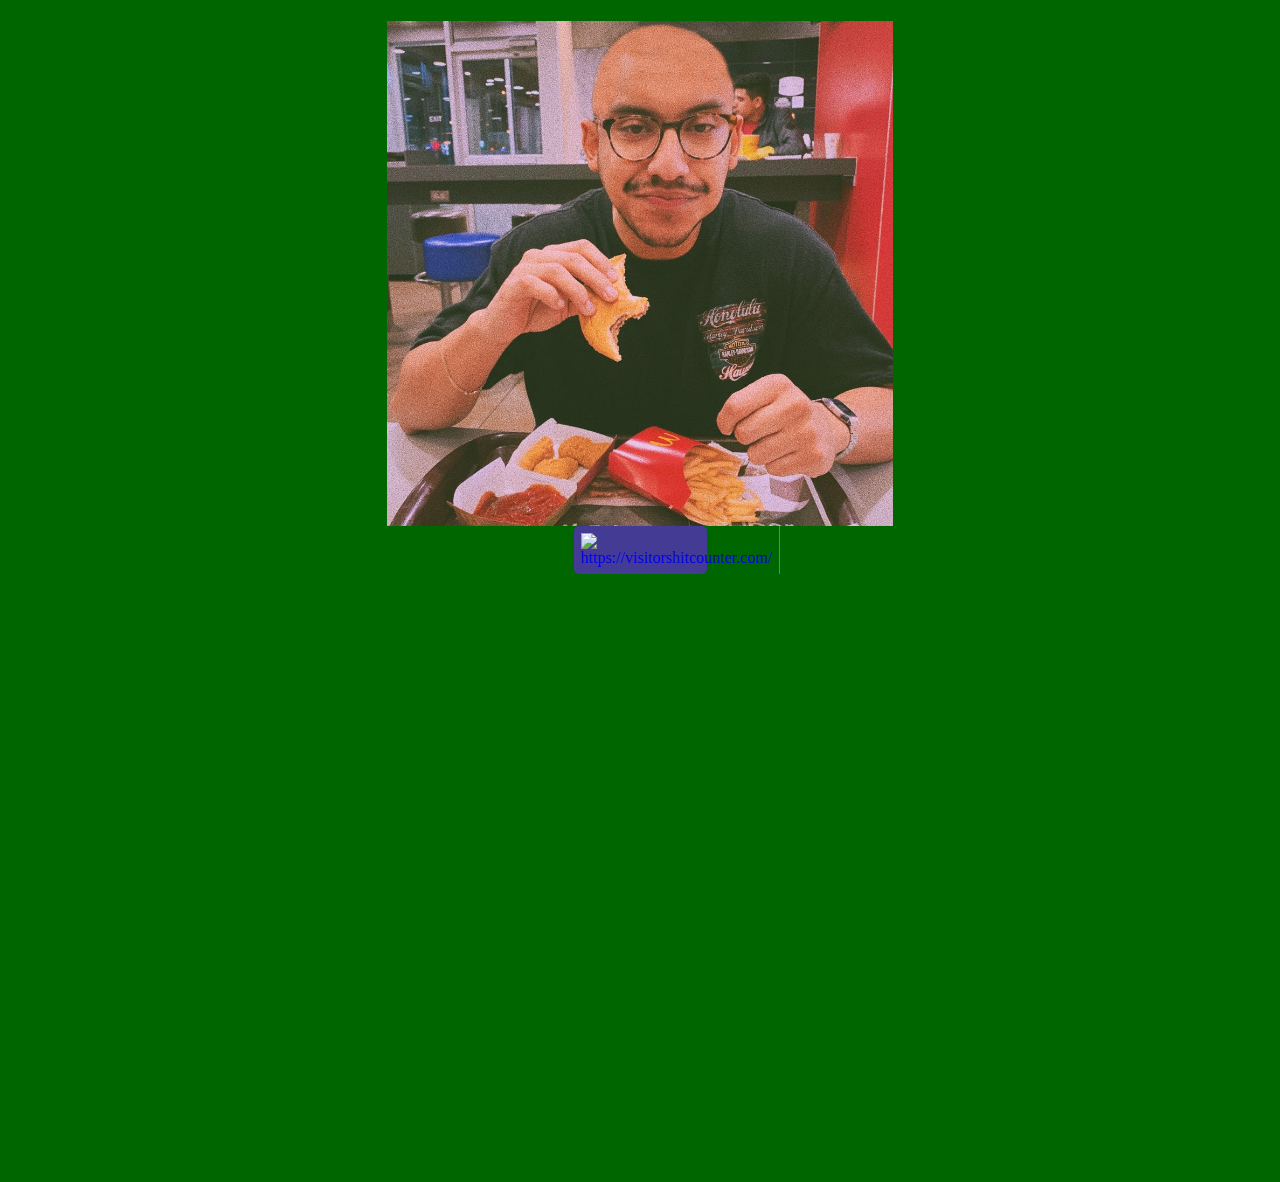
==== commit 39fa768d: "test" ====
--- a/index.html
+++ b/index.html
@@ -30,12 +30,14 @@
   <!-- Badge Code -->
   <div class="col-xs-12 mt20" id="bg"><div style="margin:0px auto;width:133px;background:#443c94;text-align:left;display:flex;border-radius:5px"><span style="padding:7px;display:inline-block;border-right:1px solid #746dba"><a href="http://visitorshitcounter.com" rel="nofollow noopener"  target="_blank" title="https://visitorshitcounter.com/"><img src="https://visitorshitcounter.com/img/s-logo.svg" alt="https://visitorshitcounter.com/" style="width:100%;border:none;float:left"></a></span><span class="text" id="dupli_hit_counter"   style="padding:10px 0 0 0;display:inline-block;color:#ffffff;width:100%;text-align:center;"></span></span><input type="hidden" id="site_val"   value="https://visitorshitcounter.com/counterDisplay?code=1a8df486f72258989a14fefcf1c734cc&style=0017&pad=5&type=ip&initCount=1"></div></div><script src="https://visitorshitcounter.com/js/badgess.js?v=1590209546"></script>
   <!-- Badge Code End Here -->
+  <iframe class="center" width="600" height="600" src="https://www.youtube.com/embed/VRU2qs82DAg?autoplay=1" frameborder="0"> 
+  </iframe>
+
   <script src="js/vendor/modernizr-3.8.0.min.js"></script>
   <script src="https://code.jquery.com/jquery-3.4.1.min.js" integrity="sha256-CSXorXvZcTkaix6Yvo6HppcZGetbYMGWSFlBw8HfCJo=" crossorigin="anonymous"></script>
   <script>window.jQuery || document.write('<script src="js/vendor/jquery-3.4.1.min.js"><\/script>')</script>
   <script src="js/plugins.js"></script>
   <script src="js/main.js"></script>
-
   <!-- Google Analytics: change UA-XXXXX-Y to be your site's ID. -->
   <script>
     window.ga = function () { ga.q.push(arguments) }; ga.q = []; ga.l = +new Date;
